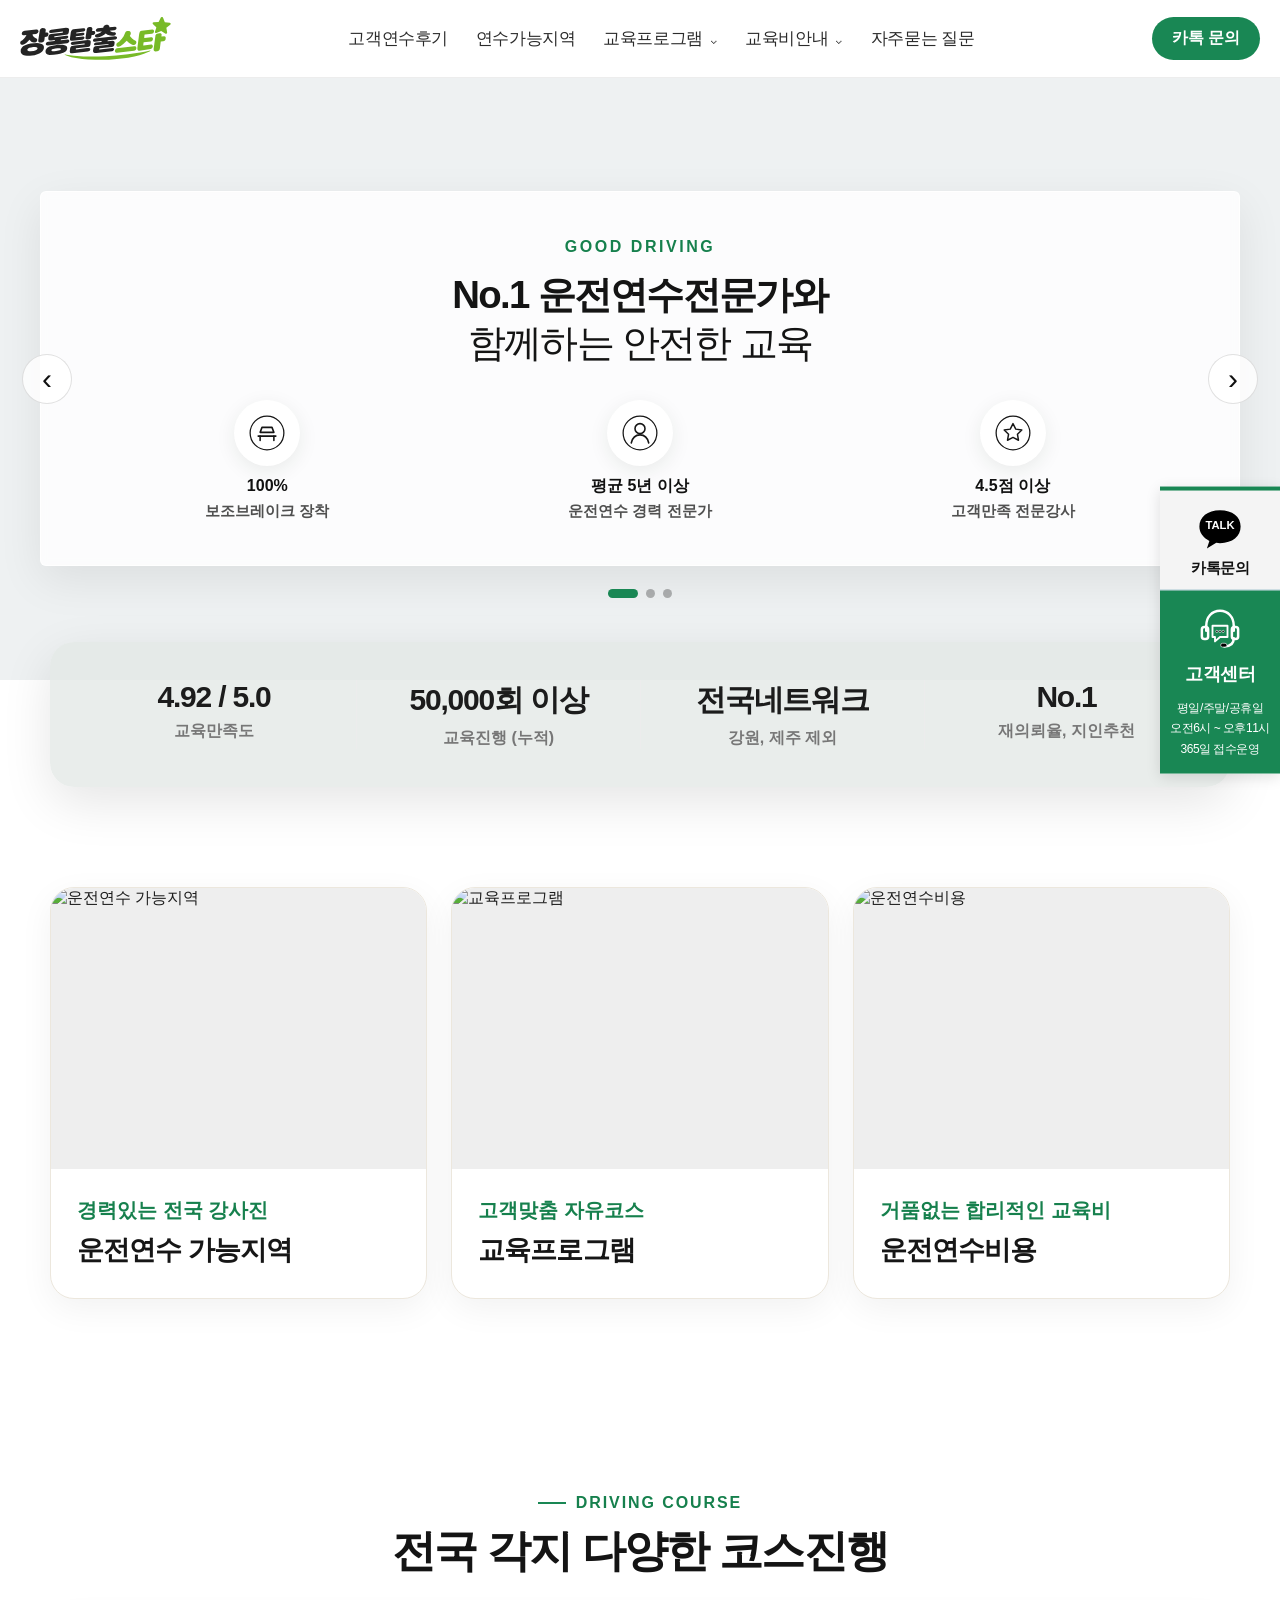
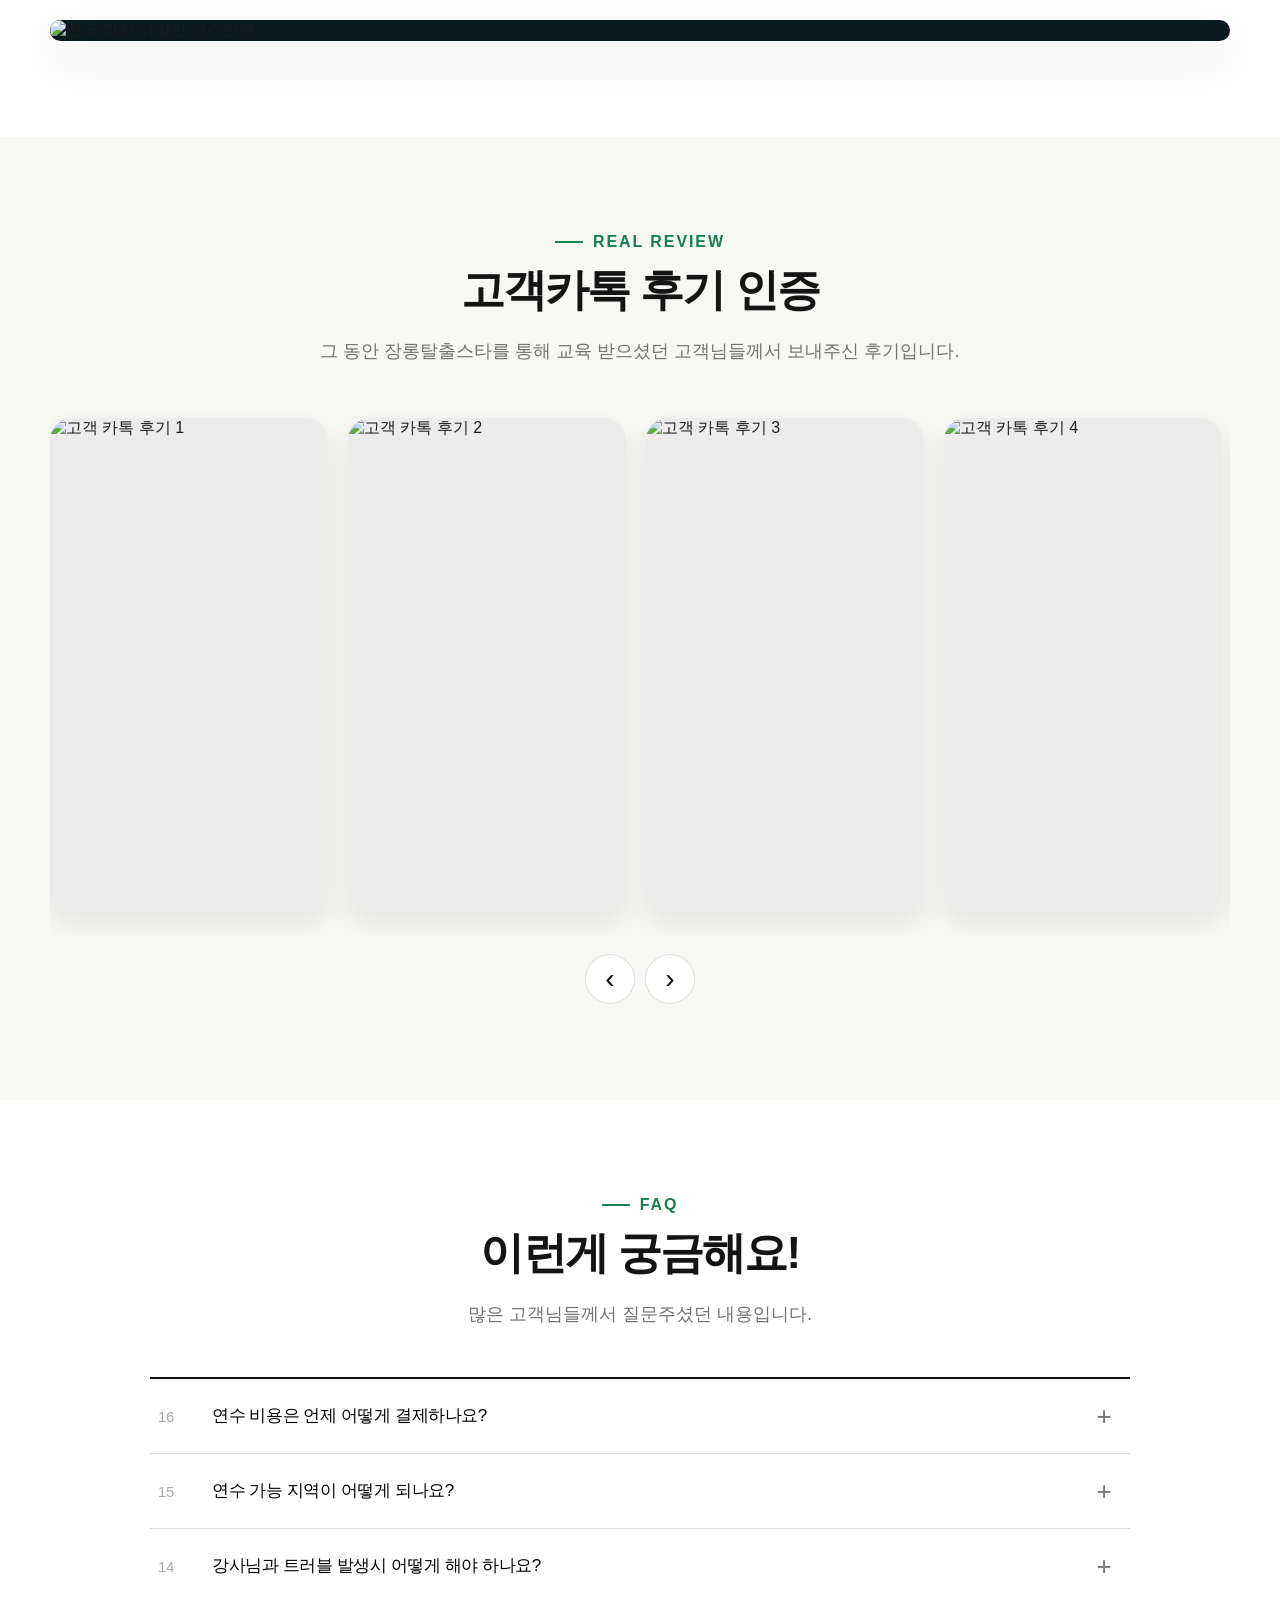
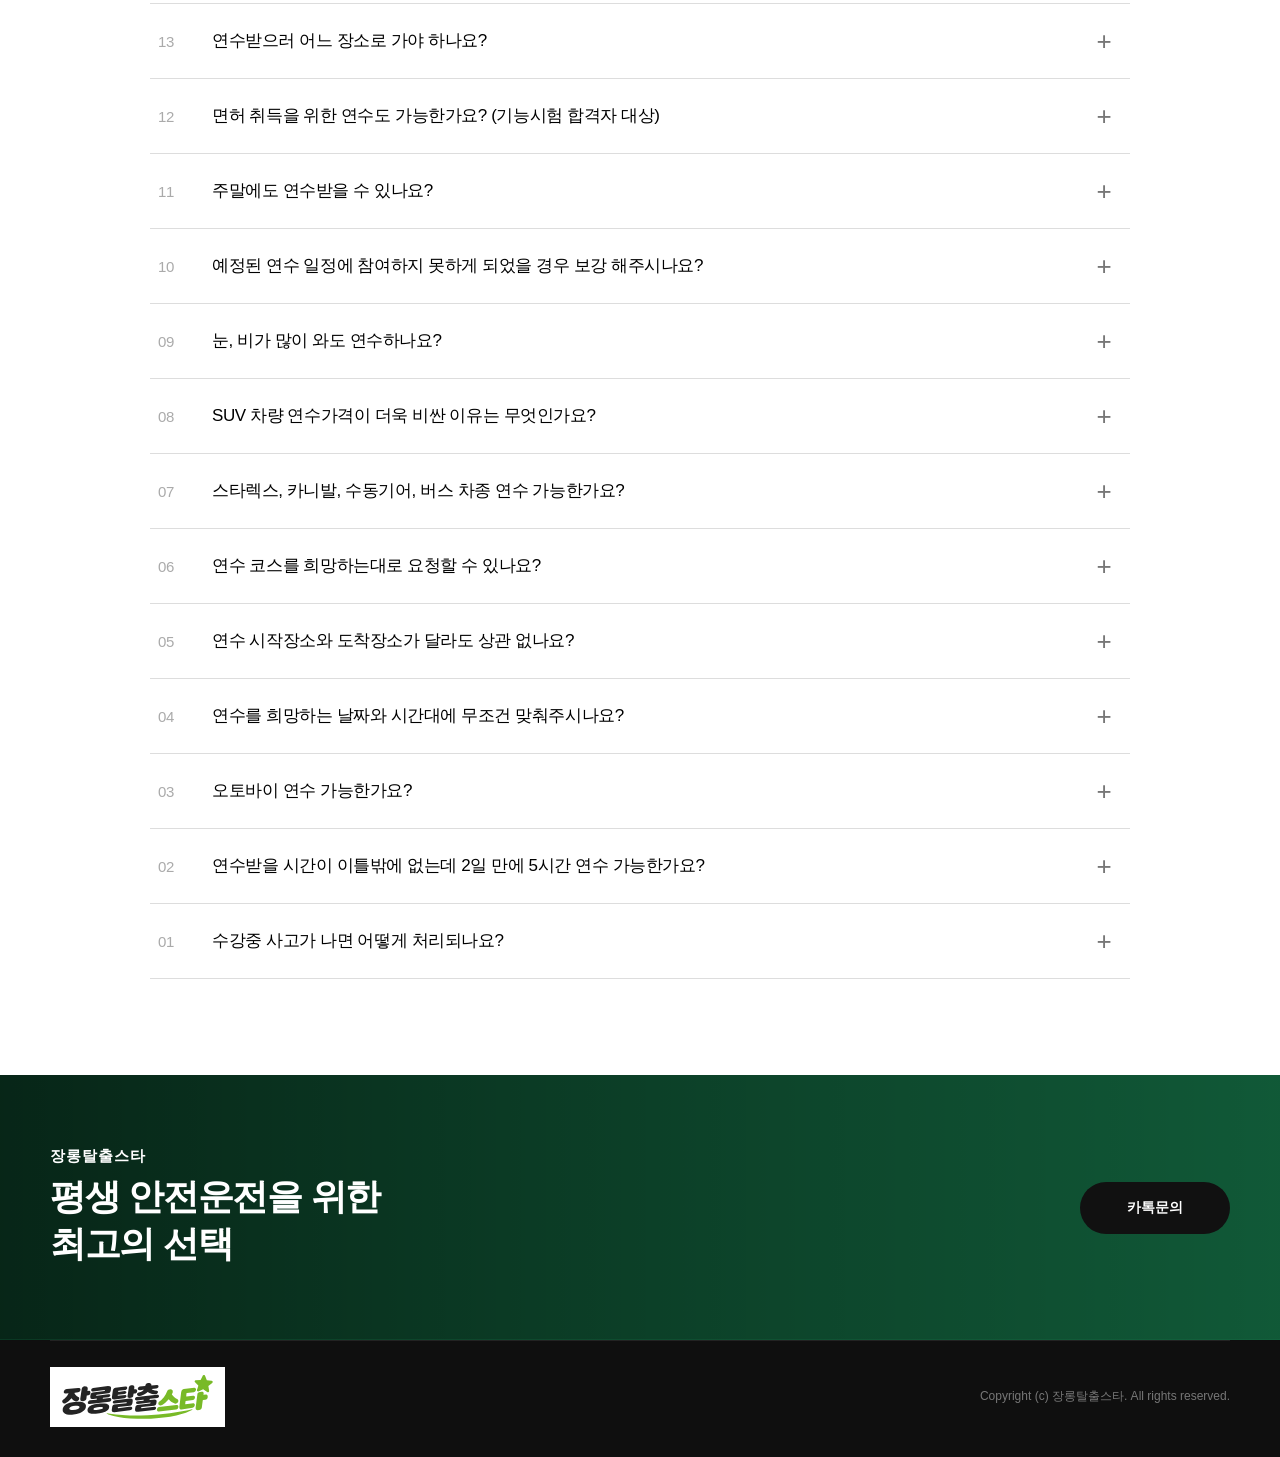
==== index.html @ 0c66c5bb "Force refreshed consistent logo and contact styles" ====
<!DOCTYPE html>
<html lang="ko"><head><meta charset="utf-8"><meta name="viewport" content="width=device-width,initial-scale=1.0"><meta name="description" content="방문운전연수, 도로주행, 운전연수, 초보운전, 도로운전"><title>장롱탈출스타 운전연수 도로주행연수</title><link rel="canonical" href="https://modoomade.github.io/star/index.html"><link href="style.css?v=20261110c" rel="stylesheet"></head><body><header id="gd-header"><div class="gd-header-inner"><a class="gd-logo" href="index.html"><img alt="장롱탈출스타" class="gd-logo-img" src="images/logo-star.svg"/></a><nav class="gd-nav"><div class="gd-nav-item"><a class="gd-nav-link" href="reviews.html">고객연수후기</a></div><div class="gd-nav-item"><a class="gd-nav-link" href="areas.html">연수가능지역</a></div><div class="gd-nav-item"><a class="gd-nav-link" href="program.html">교육프로그램 <span>⌄</span></a><div class="gd-dropdown"><a href="program-3day.html">3일반</a><a href="program-4day.html">4일반</a><a href="program-weekend.html">주말반</a><a href="program-supplement.html">보완반</a></div></div><div class="gd-nav-item"><a class="gd-nav-link" href="price.html">교육비안내 <span>⌄</span></a><div class="gd-dropdown"><a href="price-own.html">자차</a><a href="price-school.html">학원차</a><a href="price-mix.html">자차 + 학원차</a></div></div><div class="gd-nav-item"><a class="gd-nav-link" href="faq.html">자주묻는 질문</a></div></nav><a class="gd-header-cta" href="https://open.kakao.com/o/sKCo1fQi" rel="noopener noreferrer" target="_blank">카톡 문의</a><button class="gd-mobile-btn" type="button"><span></span><span></span><span></span></button></div></header><div class="gd-mobile-panel"><a href="reviews.html">고객연수후기</a><a href="areas.html">연수가능지역</a><div class="gd-mobile-label">교육프로그램</div><div class="gd-mobile-sub"><a href="program.html">전체보기</a><a href="program-3day.html">3일반</a><a href="program-4day.html">4일반</a><a href="program-weekend.html">주말반</a><a href="program-supplement.html">보완반</a></div><div class="gd-mobile-label">교육비안내</div><div class="gd-mobile-sub"><a href="price.html">전체보기</a><a href="price-own.html">자차</a><a href="price-school.html">학원차</a><a href="price-mix.html">자차 + 학원차</a></div><a href="faq.html">자주묻는 질문</a></div><main>
<section id="gd-home-hero">
  <div class="gd-home-slide gd-home-slide-01 active">
    <div class="gd-home-slide-bg"></div>
    <div class="gd-home-slide-inner">
      <div class="gd-home-slide-panel">
        <p class="gd-home-slide-kicker">GOOD DRIVING</p>
        <h1><strong>No.1 운전연수전문가와</strong><br>함께하는 안전한 교육</h1>
        <div class="gd-home-slide-benefits gd-home-slide-benefits-3">
          <div class="gd-home-slide-benefit">
            <div class="gd-home-slide-icon">
              <svg viewBox="0 0 64 64" aria-hidden="true"><circle cx="32" cy="32" r="27" fill="none" stroke="currentColor" stroke-width="2"/><path d="M17 37h30M21 31h22l-3-8H24z" fill="none" stroke="currentColor" stroke-width="2.5" stroke-linejoin="round"/><path d="M21 37v7M43 37v7" fill="none" stroke="currentColor" stroke-width="2.5" stroke-linecap="round"/></svg>
            </div>
            <strong>100%</strong><span>보조브레이크 장착</span>
          </div>
          <div class="gd-home-slide-benefit">
            <div class="gd-home-slide-icon">
              <svg viewBox="0 0 64 64" aria-hidden="true"><circle cx="32" cy="32" r="27" fill="none" stroke="currentColor" stroke-width="2"/><circle cx="32" cy="25" r="8" fill="none" stroke="currentColor" stroke-width="2.5"/><path d="M18 48c2-9 7-13 14-13s12 4 14 13" fill="none" stroke="currentColor" stroke-width="2.5" stroke-linecap="round"/></svg>
            </div>
            <strong>평균 5년 이상</strong><span>운전연수 경력 전문가</span>
          </div>
          <div class="gd-home-slide-benefit">
            <div class="gd-home-slide-icon">
              <svg viewBox="0 0 64 64" aria-hidden="true"><circle cx="32" cy="32" r="27" fill="none" stroke="currentColor" stroke-width="2"/><path d="M32 17l4.4 8.8 9.7 1.4-7 6.8 1.7 9.6-8.8-4.6-8.8 4.6 1.7-9.6-7-6.8 9.7-1.4z" fill="none" stroke="currentColor" stroke-width="2.3" stroke-linejoin="round"/></svg>
            </div>
            <strong>4.5점 이상</strong><span>고객만족 전문강사</span>
          </div>
        </div>
      </div>
    </div>
  </div>

  <div class="gd-home-slide gd-home-slide-02">
    <div class="gd-home-slide-bg"></div>
    <div class="gd-home-slide-inner">
      <div class="gd-home-slide-panel gd-home-slide-panel-life">
        <p class="gd-home-slide-life-top">운전을 배우면 삶의 질이 향상됩니다.</p>
        <h1 class="gd-home-slide-life-title">Upgrade Your Life!</h1>
        <p class="gd-home-slide-brand">장롱탈출스타</p>
        <div class="gd-home-slide-line"></div>
        <p class="gd-home-slide-desc">장롱면허부터 초보운전까지<br>고객님의 현재 실력과 실제 운전 동선에 맞춰<br>친절하고 안전하게 교육합니다.</p>
        <a class="gd-home-slide-button" href="program.html">교육프로그램 보기</a>
      </div>
    </div>
  </div>

  <div class="gd-home-slide gd-home-slide-03">
    <div class="gd-home-slide-bg"></div>
    <div class="gd-home-slide-inner">
      <div class="gd-home-slide-panel">
        <p class="gd-home-slide-kicker">GOOD DRIVING NETWORK</p>
        <h1><span>5만여 명 고객이 선택한</span><br><strong>운전교육 장롱탈출스타</strong></h1>
        <div class="gd-home-slide-benefits gd-home-slide-benefits-4">
          <div class="gd-home-slide-benefit">
            <div class="gd-home-slide-icon"><svg viewBox="0 0 64 64" aria-hidden="true"><circle cx="32" cy="32" r="27" fill="none" stroke="currentColor" stroke-width="2"/><path d="M32 17l13 5v10c0 9-5 15-13 19-8-4-13-10-13-19V22z" fill="none" stroke="currentColor" stroke-width="2.5"/><path d="M25 32l5 5 10-11" fill="none" stroke="currentColor" stroke-width="2.5" stroke-linecap="round" stroke-linejoin="round"/></svg></div>
            <span>전차량 보험가입</span>
          </div>
          <div class="gd-home-slide-benefit">
            <div class="gd-home-slide-icon"><svg viewBox="0 0 64 64" aria-hidden="true"><circle cx="32" cy="32" r="27" fill="none" stroke="currentColor" stroke-width="2"/><path d="M18 39h28l-4-12H22z" fill="none" stroke="currentColor" stroke-width="2.5" stroke-linejoin="round"/><circle cx="24" cy="42" r="3"/><circle cx="40" cy="42" r="3"/></svg></div>
            <span>보조브레이크 설치</span>
          </div>
          <div class="gd-home-slide-benefit">
            <div class="gd-home-slide-icon"><svg viewBox="0 0 64 64" aria-hidden="true"><circle cx="32" cy="32" r="27" fill="none" stroke="currentColor" stroke-width="2"/><circle cx="32" cy="24" r="8" fill="none" stroke="currentColor" stroke-width="2.5"/><path d="M19 47c2-8 7-12 13-12s11 4 13 12" fill="none" stroke="currentColor" stroke-width="2.5" stroke-linecap="round"/></svg></div>
            <span>여강사 선택가능</span>
          </div>
          <div class="gd-home-slide-benefit">
            <div class="gd-home-slide-icon"><svg viewBox="0 0 64 64" aria-hidden="true"><circle cx="32" cy="32" r="27" fill="none" stroke="currentColor" stroke-width="2"/><circle cx="22" cy="22" r="4" fill="none" stroke="currentColor" stroke-width="2.3"/><circle cx="43" cy="43" r="4" fill="none" stroke="currentColor" stroke-width="2.3"/><path d="M24 25c14 1 4 14 17 15" fill="none" stroke="currentColor" stroke-width="2.5" stroke-linecap="round"/></svg></div>
            <span>고객맞춤 자유코스</span>
          </div>
        </div>
      </div>
    </div>
  </div>

  <button class="gd-hero-arrow gd-hero-prev" type="button" aria-label="이전 슬라이드">‹</button>
  <button class="gd-hero-arrow gd-hero-next" type="button" aria-label="다음 슬라이드">›</button>
  <div class="gd-hero-dots">
    <button class="gd-hero-dot active" type="button" aria-label="1번 슬라이드"></button>
    <button class="gd-hero-dot" type="button" aria-label="2번 슬라이드"></button>
    <button class="gd-hero-dot" type="button" aria-label="3번 슬라이드"></button>
  </div>
</section>
<section class="gd-home-stats"><div class="gd-inner"><div class="gd-stats-box"><div class="gd-stat"><strong>4.92 / 5.0</strong><span>교육만족도</span></div><div class="gd-stat"><strong>50,000회 이상</strong><span>교육진행 (누적)</span></div><div class="gd-stat"><strong>전국네트워크</strong><span>강원, 제주 제외</span></div><div class="gd-stat"><strong>No.1</strong><span>재의뢰율, 지인추천</span></div></div></div></section>
<section class="gd-main-services gd-section"><div class="gd-inner"><div class="gd-main-service-grid"><a class="gd-main-service-card" href="areas.html"><div class="gd-main-service-image"><img src="images/area-network.jpg" alt="운전연수 가능지역"></div><div class="gd-main-service-copy"><p>경력있는 전국 강사진</p><h2>운전연수 가능지역</h2></div></a><a class="gd-main-service-card" href="program.html"><div class="gd-main-service-image"><img src="images/education-program.jpg" alt="교육프로그램"></div><div class="gd-main-service-copy"><p>고객맞춤 자유코스</p><h2>교육프로그램</h2></div></a><a class="gd-main-service-card" href="price.html"><div class="gd-main-service-image"><img src="images/driving-price.jpg" alt="운전연수비용"></div><div class="gd-main-service-copy"><p>거품없는 합리적인 교육비</p><h2>운전연수비용</h2></div></a></div></div></section>
<section class="gd-main-course gd-section"><div class="gd-inner"><div class="gd-center"><div class="gd-kicker">DRIVING COURSE</div><h2 class="gd-title">전국 각지 다양한 코스진행</h2></div><div class="gd-main-course-image"><img src="images/course-network.png" alt="전국 각지 다양한 코스진행"></div></div></section>
<section class="gd-main-reviews gd-section gd-soft"><div class="gd-inner"><div class="gd-center"><div class="gd-kicker">REAL REVIEW</div><h2 class="gd-title">고객카톡 후기 인증</h2><p class="gd-desc">그 동안 장롱탈출스타를 통해 교육 받으셨던 고객님들께서 보내주신 후기입니다.</p></div><div class="gd-review-media-wrap"><div class="gd-review-media-track" id="gdMainReviewTrack"><div class="gd-review-media-card"><img src="images/kakao-review-01.jpg" alt="고객 카톡 후기 1"></div><div class="gd-review-media-card"><img src="images/kakao-review-02.jpg" alt="고객 카톡 후기 2"></div><div class="gd-review-media-card"><img src="images/kakao-review-03.jpg" alt="고객 카톡 후기 3"></div><div class="gd-review-media-card"><img src="images/kakao-review-04.jpg" alt="고객 카톡 후기 4"></div><div class="gd-review-media-card"><img src="images/kakao-review-05.jpg" alt="고객 카톡 후기 5"></div><div class="gd-review-media-card"><img src="images/kakao-review-06.jpg" alt="고객 카톡 후기 6"></div></div><div class="gd-review-media-controls"><button id="gdMainReviewPrev" type="button">‹</button><button id="gdMainReviewNext" type="button">›</button></div></div></div></section>
<section class="gd-main-faq gd-section"><div class="gd-inner"><div class="gd-center"><div class="gd-kicker">FAQ</div><h2 class="gd-title">이런게 궁금해요!</h2><p class="gd-desc">많은 고객님들께서 질문주셨던 내용입니다.</p></div><div class="gd-main-faq-list gd-faq"><div class="gd-faq-item"><button class="gd-faq-q" type="button"><span class="gd-faq-num">16</span><span class="gd-faq-title">연수 비용은 언제 어떻게 결제하나요?</span><span class="gd-faq-plus">+</span></button><div class="gd-faq-a"><p>연수 일정과 강사 배정이 확정된 뒤 안내에 따라 결제합니다. 일반적으로 연수 첫날 안내된 방식으로 입금하며, 정확한 결제 방법은 상담 시 확인해 주세요.</p></div></div><div class="gd-faq-item"><button class="gd-faq-q" type="button"><span class="gd-faq-num">15</span><span class="gd-faq-title">연수 가능 지역이 어떻게 되나요?</span><span class="gd-faq-plus">+</span></button><div class="gd-faq-a"><p>서울, 경기, 인천, 대전, 전주, 광주, 충남, 충북, 대구, 부산, 세종, 전북 군산 등 주요 지역에서 연수를 진행합니다.</p></div></div><div class="gd-faq-item"><button class="gd-faq-q" type="button"><span class="gd-faq-num">14</span><span class="gd-faq-title">강사님과 트러블 발생시 어떻게 해야 하나요?</span><span class="gd-faq-plus">+</span></button><div class="gd-faq-a"><p>교육 중 불편사항이나 강사와의 문제가 발생하면 고객센터로 바로 연락해 주세요. 상황을 확인한 뒤 가능한 범위에서 강사 변경이나 일정 조정을 도와드립니다.</p></div></div><div class="gd-faq-item"><button class="gd-faq-q" type="button"><span class="gd-faq-num">13</span><span class="gd-faq-title">연수받으러 어느 장소로 가야 하나요?</span><span class="gd-faq-plus">+</span></button><div class="gd-faq-a"><p>방문 운전연수 방식으로 진행되므로 고객님과 협의한 장소에서 교육을 시작합니다. 집, 직장 등 실제 운전 동선과 가까운 곳으로 조율할 수 있습니다.</p></div></div><div class="gd-faq-item"><button class="gd-faq-q" type="button"><span class="gd-faq-num">12</span><span class="gd-faq-title">면허 취득을 위한 연수도 가능한가요? (기능시험 합격자 대상)</span><span class="gd-faq-plus">+</span></button><div class="gd-faq-a"><p>면허 취득 단계의 교육은 지역과 강사 배정 상황에 따라 가능 여부가 달라질 수 있습니다. 기능시험 합격 여부와 필요한 교육 내용을 상담 시 알려주세요.</p></div></div><div class="gd-faq-item"><button class="gd-faq-q" type="button"><span class="gd-faq-num">11</span><span class="gd-faq-title">주말에도 연수받을 수 있나요?</span><span class="gd-faq-plus">+</span></button><div class="gd-faq-a"><p>가능합니다. 평일뿐 아니라 주말에도 일정 조율이 가능하며, 주말반은 토요일 2회·일요일 2회 기준의 2주 완성 과정으로도 진행할 수 있습니다.</p></div></div><div class="gd-faq-item"><button class="gd-faq-q" type="button"><span class="gd-faq-num">10</span><span class="gd-faq-title">예정된 연수 일정에 참여하지 못하게 되었을 경우 보강 해주시나요?</span><span class="gd-faq-plus">+</span></button><div class="gd-faq-a"><p>불가피하게 일정 변경이 필요한 경우 담당 강사 및 고객센터와 협의해 보강 또는 일정 변경을 진행합니다. 변경 가능 여부는 강사 일정에 따라 달라질 수 있습니다.</p></div></div><div class="gd-faq-item"><button class="gd-faq-q" type="button"><span class="gd-faq-num">09</span><span class="gd-faq-title">눈, 비가 많이 와도 연수하나요?</span><span class="gd-faq-plus">+</span></button><div class="gd-faq-a"><p>가벼운 비 등은 실제 도로 상황 교육에 도움이 될 수 있지만 폭우, 폭설 등 안전에 영향을 줄 정도의 기상 상황에서는 일정이 변경될 수 있습니다.</p></div></div><div class="gd-faq-item"><button class="gd-faq-q" type="button"><span class="gd-faq-num">08</span><span class="gd-faq-title">SUV 차량 연수가격이 더욱 비싼 이유는 무엇인가요?</span><span class="gd-faq-plus">+</span></button><div class="gd-faq-a"><p>교육 차량의 차종과 운영비, 보험 조건 등이 달라질 수 있어 학원차 SUV/RV는 승용차와 교육비 차이가 있습니다.</p></div></div><div class="gd-faq-item"><button class="gd-faq-q" type="button"><span class="gd-faq-num">07</span><span class="gd-faq-title">스타렉스, 카니발, 수동기어, 버스 차종 연수 가능한가요?</span><span class="gd-faq-plus">+</span></button><div class="gd-faq-a"><p>특수 차종이나 수동 차량은 지역별 강사와 차량 여건에 따라 가능 여부가 달라집니다. 원하는 차종을 상담 시 먼저 알려주세요.</p></div></div><div class="gd-faq-item"><button class="gd-faq-q" type="button"><span class="gd-faq-num">06</span><span class="gd-faq-title">연수 코스를 희망하는대로 요청할 수 있나요?</span><span class="gd-faq-plus">+</span></button><div class="gd-faq-a"><p>가능합니다. 출퇴근길, 학교, 마트, 시내도로, 주차장, 간선도로 등 실제 운전하게 될 코스를 중심으로 요청할 수 있습니다.</p></div></div><div class="gd-faq-item"><button class="gd-faq-q" type="button"><span class="gd-faq-num">05</span><span class="gd-faq-title">연수 시작장소와 도착장소가 달라도 상관 없나요?</span><span class="gd-faq-plus">+</span></button><div class="gd-faq-a"><p>교육 시간과 이동 동선에 문제가 없다면 시작 장소와 종료 장소를 다르게 협의할 수 있습니다.</p></div></div><div class="gd-faq-item"><button class="gd-faq-q" type="button"><span class="gd-faq-num">04</span><span class="gd-faq-title">연수를 희망하는 날짜와 시간대에 무조건 맞춰주시나요?</span><span class="gd-faq-plus">+</span></button><div class="gd-faq-a"><p>희망 일정에 최대한 맞춰드리지만 지역별 강사 배정과 기존 예약에 따라 일정 조정이 필요할 수 있습니다.</p></div></div><div class="gd-faq-item"><button class="gd-faq-q" type="button"><span class="gd-faq-num">03</span><span class="gd-faq-title">오토바이 연수 가능한가요?</span><span class="gd-faq-plus">+</span></button><div class="gd-faq-a"><p>장롱탈출스타는 자동차 운전연수를 중심으로 운영합니다. 오토바이 연수는 별도 상담을 통해 가능 여부를 확인해 주세요.</p></div></div><div class="gd-faq-item"><button class="gd-faq-q" type="button"><span class="gd-faq-num">02</span><span class="gd-faq-title">연수받을 시간이 이틀밖에 없는데 2일 만에 5시간 연수 가능한가요?</span><span class="gd-faq-plus">+</span></button><div class="gd-faq-a"><p>강사 일정이 가능한 경우 단기간 집중 교육도 상담할 수 있습니다. 가능한 시간대와 지역을 알려주시면 일정 확인 후 안내드립니다.</p></div></div><div class="gd-faq-item"><button class="gd-faq-q" type="button"><span class="gd-faq-num">01</span><span class="gd-faq-title">수강중 사고가 나면 어떻게 처리되나요?</span><span class="gd-faq-plus">+</span></button><div class="gd-faq-a"><p>교육 차량 및 보험 가입 조건에 따라 처리하며, 사고 발생 시 즉시 안전을 확보한 뒤 강사와 고객센터 안내에 따라 보험 처리 절차를 진행합니다.</p></div></div></div></div></section>
</main><section id="gd-cta"><div class="gd-inner gd-cta-layout"><div><div class="gd-cta-brand">장롱탈출스타</div><h2>평생 안전운전을 위한<br>최고의 선택</h2></div><div class="gd-cta-buttons"><a class="gd-btn gd-btn-dark" href="https://open.kakao.com/o/sKCo1fQi" rel="noopener noreferrer" target="_blank">카톡문의</a></div></div></section><footer id="gd-footer"><div class="gd-inner"><div class="gd-footer-bottom"><div class="gd-footer-brand"><img alt="장롱탈출스타" class="gd-footer-logo-img" src="images/logo-star.svg"/></div><div class="gd-footer-copy">Copyright (c) 장롱탈출스타. All rights reserved.</div></div></div></footer><div id="muv-side-floating"><a class="muv-side-item muv-side-kakao" href="https://open.kakao.com/o/sKCo1fQi" rel="noopener noreferrer" target="_blank"><div class="muv-side-icon"><svg aria-hidden="true" viewBox="0 0 80 65"><path d="M40 5C20 5 7 16 7 31c0 10 6 18 16 23l-4 12 15-9c2 .3 4 .5 6 .5 20 0 33-11 33-26.5S60 5 40 5z" fill="#000"></path><text fill="#fff" font-size="18" font-weight="800" text-anchor="middle" x="40" y="35">TALK</text></svg></div><div class="muv-side-title">카톡문의</div></a><div class="muv-side-item muv-side-cs"><div class="muv-side-icon"><svg aria-hidden="true" viewBox="0 0 80 80"><path d="M18 42V34c0-14 9-24 22-24s22 10 22 24v8" fill="none" stroke="#000" stroke-linecap="round" stroke-width="4"></path><rect fill="none" height="19" rx="4" stroke="#000" stroke-width="4" width="10" x="11" y="36"></rect><rect fill="none" height="19" rx="4" stroke="#000" stroke-width="4" width="10" x="59" y="36"></rect><path d="M62 54c0 9-6 13-15 13" fill="none" stroke="#000" stroke-linecap="round" stroke-width="4"></path><rect fill="#000" height="6" rx="3" width="10" x="41" y="62"></rect><path d="M28 34h24v18H40l-8 7v-7h-4z" fill="none" stroke="#000" stroke-linejoin="round" stroke-width="3"></path><circle cx="35" cy="43" r="1.8"></circle><circle cx="40" cy="43" r="1.8"></circle><circle cx="45" cy="43" r="1.8"></circle></svg></div><div class="muv-side-title muv-side-cs-title">고객센터</div><div class="muv-side-hours">평일/주말/공휴일<br>오전6시 ~ 오후11시<br>365일 접수운영</div></div></div><script src="script.js"></script></body></html>
---- style.css ----
*{box-sizing:border-box!important}html{scroll-behavior:smooth!important}body{margin:0!important;color:#1c1c1c!important;background:#fff!important;font-family:"Pretendard","Noto Sans KR",Arial,sans-serif!important;font-weight:400!important;word-break:keep-all!important}body.menu-open{overflow:hidden!important}a{color:inherit!important;text-decoration:none!important;font-family:inherit!important;font-weight:inherit!important}button{font-family:inherit!important;font-weight:inherit!important}img{display:block!important;max-width:100%!important}.gd-inner{width:min(1180px,calc(100% - 40px))!important;margin:0 auto!important}.gd-section{padding:96px 0!important}.gd-soft{background:#f7f7f4!important}.gd-kicker{display:flex!important;align-items:center!important;gap:10px!important;color:#16804d!important;font-size:13px!important;letter-spacing:.12em!important;font-weight:900!important}.gd-kicker:before{content:""!important;width:28px!important;height:2px!important;background:#198754!important}.gd-title{margin:13px 0 0!important;color:#141414!important;font-size:44px!important;line-height:1.2!important;letter-spacing:-.04em!important;font-weight:900!important}.gd-desc{max-width:760px!important;margin:18px 0 0!important;color:#727272!important;font-size:16px!important;line-height:1.85!important;font-weight:400!important}.gd-center{text-align:center!important}.gd-center .gd-kicker{justify-content:center!important}.gd-center .gd-desc{margin-left:auto!important;margin-right:auto!important}.gd-btn{display:inline-flex!important;align-items:center!important;justify-content:center!important;min-width:150px!important;height:52px!important;padding:0 24px!important;border-radius:999px!important;font-size:14px!important;font-weight:900!important}.gd-btn-yellow{background:#198754!important;color:#111!important}.gd-btn-dark{background:#111!important;color:#fff!important}.gd-btn-outline{border:1px solid #dedede!important;background:#fff!important;color:#222!important}
#gd-header{position:sticky!important;top:0!important;z-index:1000!important;height:78px!important;background:rgba(255,255,255,.96)!important;border-bottom:1px solid #ededed!important;backdrop-filter:blur(12px)!important}.gd-header-inner{display:flex!important;align-items:center!important;justify-content:space-between!important;width:min(1320px,calc(100% - 40px))!important;height:100%!important;margin:0 auto!important}.gd-logo{display:flex!important;align-items:center!important;gap:10px!important;flex:0 0 auto!important}.gd-logo-mark{display:flex!important;align-items:center!important;justify-content:center!important;width:42px!important;height:42px!important;border-radius:14px!important;background:#198754!important;color:#111!important;font-size:19px!important;font-weight:900!important}.gd-logo-text{font-size:23px!important;letter-spacing:-.04em!important;font-weight:900!important}.gd-nav{display:flex!important;align-items:center!important;gap:28px!important;height:100%!important}.gd-nav-item{position:relative!important;display:flex!important;align-items:center!important;height:100%!important}.gd-nav-link{display:flex!important;align-items:center!important;gap:6px!important;height:100%!important;color:#2b2b2b!important;font-size:15px!important;font-weight:800!important;white-space:nowrap!important}.gd-nav-link:hover,.gd-nav-link.active{color:#16804d!important}.gd-nav-link.active:after{content:""!important;position:absolute!important;left:0!important;right:0!important;bottom:0!important;height:3px!important;background:#198754!important}.gd-dropdown{position:absolute!important;top:65px!important;left:50%!important;min-width:190px!important;padding:10px!important;background:#fff!important;border:1px solid #ececec!important;border-radius:16px!important;box-shadow:0 18px 45px rgba(0,0,0,.12)!important;opacity:0!important;visibility:hidden!important;transform:translate(-50%,10px)!important;transition:.2s ease!important}.gd-nav-item:hover .gd-dropdown{opacity:1!important;visibility:visible!important;transform:translate(-50%,0)!important}.gd-dropdown a{display:block!important;padding:12px 14px!important;border-radius:10px!important;color:#3a3a3a!important;font-size:14px!important;font-weight:800!important}.gd-dropdown a:hover{background:#e8f5ee!important;color:#16804d!important}.gd-header-cta{display:inline-flex!important;align-items:center!important;justify-content:center!important;height:43px!important;padding:0 20px!important;border-radius:999px!important;background:#198754!important;color:#111!important;font-size:14px!important;font-weight:900!important}.gd-mobile-btn{display:none!important;width:42px!important;height:42px!important;border:0!important;border-radius:12px!important;background:#f4f4f4!important;align-items:center!important;justify-content:center!important;flex-direction:column!important;gap:5px!important}.gd-mobile-btn span{width:20px!important;height:2px!important;background:#111!important}.gd-mobile-panel{display:none!important;position:fixed!important;top:66px!important;left:0!important;right:0!important;z-index:999!important;max-height:calc(100vh - 66px)!important;overflow:auto!important;padding:14px 18px 24px!important;background:#fff!important;border-top:1px solid #eee!important;box-shadow:0 18px 40px rgba(0,0,0,.12)!important}.gd-mobile-panel.open{display:block!important}.gd-mobile-panel>a{display:block!important;padding:14px 10px!important;border-bottom:1px solid #eee!important;font-size:16px!important;font-weight:900!important}.gd-mobile-label{padding:16px 10px 6px!important;color:#16804d!important;font-size:12px!important;letter-spacing:.08em!important;font-weight:900!important}.gd-mobile-sub a{display:block!important;padding:11px 22px!important;color:#666!important;font-size:14px!important;font-weight:700!important}
#gd-home-hero{position:relative!important;overflow:hidden!important;width:100%!important;aspect-ratio:16/9!important;background:#111!important}.gd-home-slide{position:absolute!important;inset:0!important;opacity:0!important;visibility:hidden!important;transition:opacity .7s ease!important}.gd-home-slide.active{opacity:1!important;visibility:visible!important}.gd-home-slide img{width:100%!important;height:100%!important;object-fit:cover!important}.gd-hero-arrow{position:absolute!important;top:50%!important;z-index:20!important;width:54px!important;height:54px!important;border:1px solid rgba(255,255,255,.4)!important;border-radius:50%!important;background:rgba(0,0,0,.22)!important;color:#fff!important;font-size:32px!important;font-weight:300!important;transform:translateY(-50%)!important}.gd-hero-prev{left:24px!important}.gd-hero-next{right:24px!important}.gd-hero-dots{position:absolute!important;left:50%!important;bottom:24px!important;z-index:20!important;display:flex!important;gap:8px!important;transform:translateX(-50%)!important}.gd-hero-dot{width:9px!important;height:9px!important;padding:0!important;border:0!important;border-radius:50%!important;background:rgba(255,255,255,.55)!important}.gd-hero-dot.active{width:30px!important;border-radius:20px!important;background:#fff!important}.gd-home-stats{position:relative!important;z-index:10!important;margin-top:-38px!important}.gd-stats-box{display:grid!important;grid-template-columns:repeat(4,1fr)!important;padding:38px 22px!important;border-radius:24px!important;background:#fff!important;box-shadow:0 16px 50px rgba(0,0,0,.1)!important}.gd-stat{text-align:center!important}.gd-stat+.gd-stat{border-left:1px solid #ececec!important}.gd-stat strong{display:block!important;font-size:30px!important;letter-spacing:-.04em!important;font-weight:900!important}.gd-stat span{display:block!important;margin-top:7px!important;color:#777!important;font-size:14px!important;font-weight:700!important}.gd-link-grid{display:grid!important;grid-template-columns:repeat(3,1fr)!important;gap:22px!important}.gd-link-card{position:relative!important;overflow:hidden!important;min-height:300px!important;padding:32px!important;border-radius:26px!important;background:#f3f3ef!important;transition:.25s ease!important}.gd-link-card:nth-child(2){background:#171717!important;color:#fff!important}.gd-link-card:nth-child(3){background:#198754!important}.gd-link-card:hover{transform:translateY(-6px)!important;box-shadow:0 18px 44px rgba(0,0,0,.09)!important}.gd-link-card .num{color:#b1b1b1!important;font-size:12px!important;font-weight:900!important}.gd-link-card h3{margin:48px 0 10px!important;font-size:29px!important;line-height:1.25!important;font-weight:900!important}.gd-link-card p{margin:0!important;color:#777!important;font-size:14px!important;line-height:1.75!important;font-weight:500!important}.gd-link-card:nth-child(2) p{color:#bfbfbf!important}.gd-link-card:nth-child(3) p{color:#286c4a!important}.gd-link-card .arr{position:absolute!important;right:28px!important;bottom:26px!important;font-size:26px!important;font-weight:900!important}
.gd-page-hero{padding:82px 0 70px!important;background:linear-gradient(135deg,#eef8f1,#f5f5ef)!important;border-bottom:1px solid #ececec!important}.gd-breadcrumb{margin-bottom:22px!important;color:#969696!important;font-size:13px!important;font-weight:700!important}.gd-page-hero h1{margin:0!important;font-size:52px!important;line-height:1.15!important;letter-spacing:-.045em!important;font-weight:900!important}.gd-page-hero p{max-width:760px!important;margin:18px 0 0!important;color:#666!important;font-size:17px!important;line-height:1.8!important;font-weight:400!important}.gd-subnav{display:flex!important;flex-wrap:wrap!important;gap:10px!important;margin-top:28px!important}.gd-subnav a{display:inline-flex!important;align-items:center!important;justify-content:center!important;height:42px!important;padding:0 18px!important;border:1px solid #dedede!important;border-radius:999px!important;background:#fff!important;color:#444!important;font-size:14px!important;font-weight:800!important}.gd-subnav a.active{border-color:#198754!important;background:#198754!important;color:#111!important}
.gd-review-grid{display:grid!important;grid-template-columns:repeat(3,1fr)!important;gap:20px!important}.gd-review-card{padding:28px!important;border:1px solid #e8e8e8!important;border-radius:22px!important;background:#fff!important}.gd-review-top{display:flex!important;align-items:center!important;justify-content:space-between!important;gap:12px!important}.gd-review-name{font-size:17px!important;font-weight:900!important}.gd-review-area{padding:6px 10px!important;border-radius:999px!important;background:#e8f5ee!important;color:#16804d!important;font-size:11px!important;font-weight:900!important}.gd-stars{margin-top:18px!important;color:#198754!important;letter-spacing:.08em!important;font-size:17px!important;font-weight:900!important}.gd-review-card h3{margin:16px 0 10px!important;font-size:20px!important;line-height:1.4!important;font-weight:900!important}.gd-review-card p{margin:0!important;color:#666!important;font-size:14px!important;line-height:1.85!important;font-weight:400!important}.gd-sample-note{margin-top:22px!important;padding:18px 20px!important;border-radius:14px!important;background:#eef8f1!important;color:#286c4a!important;font-size:13px!important;line-height:1.7!important;font-weight:700!important}
.gd-area-layout{display:grid!important;grid-template-columns:1.05fr .95fr!important;gap:42px!important;align-items:start!important}.gd-map-card{padding:26px!important;border:1px solid #e7e7e7!important;border-radius:26px!important;background:#f8f8f5!important}.gd-map-title{display:flex!important;align-items:center!important;justify-content:space-between!important;margin-bottom:18px!important}.gd-map-title strong{font-size:20px!important;font-weight:900!important}.gd-map-title span{color:#888!important;font-size:12px!important;font-weight:700!important}.gd-korea-map{display:block!important;width:100%!important;height:auto!important}.gd-area-list{display:grid!important;grid-template-columns:repeat(2,1fr)!important;gap:12px!important}.gd-area-item{display:flex!important;align-items:center!important;gap:12px!important;min-height:64px!important;padding:14px 16px!important;border:1px solid #e8e8e8!important;border-radius:16px!important;background:#fff!important}.gd-area-num{display:flex!important;align-items:center!important;justify-content:center!important;width:32px!important;height:32px!important;border-radius:50%!important;background:#198754!important;color:#111!important;font-size:12px!important;font-weight:900!important}.gd-area-item strong{font-size:15px!important;font-weight:900!important}
.gd-program-intro{display:grid!important;grid-template-columns:.85fr 1.15fr!important;gap:38px!important;align-items:start!important}.gd-program-badge{padding:30px!important;border-radius:26px!important;background:#161616!important;color:#fff!important}.gd-program-badge .label{color:#50b987!important;font-size:12px!important;letter-spacing:.12em!important;font-weight:900!important}.gd-program-badge h2{margin:12px 0 8px!important;font-size:46px!important;line-height:1.15!important;font-weight:900!important}.gd-program-badge p{margin:0!important;color:#bbb!important;font-size:15px!important;line-height:1.8!important;font-weight:500!important}.gd-program-copy h3{margin:0 0 10px!important;font-size:28px!important;line-height:1.35!important;font-weight:900!important}.gd-program-copy .upgrade{margin:12px 0 22px!important;color:#16804d!important;font-family:Georgia,serif!important;font-size:24px!important;font-style:italic!important;font-weight:700!important}.gd-program-copy p{margin:0 0 12px!important;color:#666!important;font-size:15px!important;line-height:1.9!important;font-weight:400!important}.gd-days{display:grid!important;grid-template-columns:repeat(2,1fr)!important;gap:18px!important}.gd-day-card{padding:26px!important;border:1px solid #e7e7e7!important;border-radius:22px!important;background:#fff!important}.gd-day-card .day{color:#16804d!important;font-size:12px!important;letter-spacing:.08em!important;font-weight:900!important}.gd-day-card h3{margin:8px 0 12px!important;font-size:22px!important;font-weight:900!important}.gd-day-card p{margin:0!important;color:#666!important;font-size:14px!important;line-height:1.85!important;font-weight:400!important}.gd-program-cards{display:grid!important;grid-template-columns:repeat(4,1fr)!important;gap:16px!important}.gd-program-link{padding:26px!important;border:1px solid #e7e7e7!important;border-radius:20px!important;background:#fff!important;transition:.2s ease!important}.gd-program-link:hover{border-color:#198754!important;transform:translateY(-4px)!important}.gd-program-link span{color:#16804d!important;font-size:12px!important;font-weight:900!important}.gd-program-link h3{margin:12px 0 8px!important;font-size:23px!important;font-weight:900!important}.gd-program-link p{margin:0!important;color:#777!important;font-size:13px!important;line-height:1.7!important;font-weight:400!important}
.gd-price-overview{display:grid!important;grid-template-columns:repeat(3,1fr)!important;gap:18px!important}.gd-price-card{padding:30px!important;border-radius:24px!important;background:#171717!important;color:#fff!important}.gd-price-card:nth-child(2){background:#2a2a2a!important}.gd-price-card:nth-child(3){background:#198754!important;color:#111!important}.gd-price-card .tag{font-size:12px!important;letter-spacing:.08em!important;font-weight:900!important}.gd-price-card h2{margin:11px 0 5px!important;font-size:32px!important;font-weight:900!important}.gd-price-card p{margin:0 0 22px!important;color:#aaa!important;font-size:13px!important;line-height:1.7!important;font-weight:500!important}.gd-price-card:nth-child(3) p{color:#286c4a!important}.gd-price-row{display:flex!important;align-items:center!important;justify-content:space-between!important;gap:20px!important;padding:15px 0!important;border-top:1px solid rgba(255,255,255,.16)!important}.gd-price-card:nth-child(3) .gd-price-row{border-color:rgba(0,0,0,.15)!important}.gd-price-row span{font-size:14px!important;font-weight:700!important}.gd-price-row strong{font-size:24px!important;font-weight:900!important}.gd-info-grid{display:grid!important;grid-template-columns:repeat(3,1fr)!important;gap:16px!important}.gd-info-card{padding:24px!important;border:1px solid #e8e8e8!important;border-radius:20px!important;background:#fff!important}.gd-info-card h3{margin:0 0 10px!important;font-size:19px!important;font-weight:900!important}.gd-info-card p{margin:0!important;color:#666!important;font-size:14px!important;line-height:1.8!important;font-weight:400!important}.gd-checks{display:grid!important;grid-template-columns:1fr 1fr!important;gap:12px 24px!important}.gd-check{position:relative!important;padding-left:24px!important;color:#555!important;font-size:14px!important;line-height:1.75!important;font-weight:500!important}.gd-check:before{content:"✓"!important;position:absolute!important;left:0!important;color:#16804d!important;font-weight:900!important}.gd-steps{display:grid!important;grid-template-columns:repeat(3,1fr)!important;gap:14px!important}.gd-step{padding:24px!important;border-radius:18px!important;background:#161616!important;color:#fff!important}.gd-step span{color:#50b987!important;font-size:12px!important;letter-spacing:.08em!important;font-weight:900!important}.gd-step strong{display:block!important;margin-top:8px!important;font-size:19px!important;font-weight:900!important}.gd-benefits{display:grid!important;grid-template-columns:repeat(2,1fr)!important;gap:12px 24px!important}.gd-benefit{position:relative!important;padding:17px 18px 17px 42px!important;border:1px solid #e8e8e8!important;border-radius:16px!important;color:#555!important;font-size:14px!important;line-height:1.7!important;font-weight:500!important}.gd-benefit:before{content:"•"!important;position:absolute!important;left:20px!important;top:14px!important;color:#198754!important;font-size:24px!important;font-weight:900!important}
.gd-faq{max-width:980px!important;margin:0 auto!important;border-top:2px solid #111!important}.gd-faq-item{border-bottom:1px solid #ddd!important}.gd-faq-q{display:grid!important;grid-template-columns:54px minmax(0,1fr) 36px!important;align-items:center!important;width:100%!important;min-height:74px!important;padding:17px 8px!important;border:0!important;background:transparent!important;text-align:left!important}.gd-faq-num{color:#aaa!important;font-size:13px!important;font-weight:800!important}.gd-faq-title{font-size:16px!important;line-height:1.55!important;font-weight:800!important}.gd-faq-plus{display:flex!important;align-items:center!important;justify-content:center!important;color:#777!important;font-size:26px!important;font-weight:300!important;transition:.25s ease!important}.gd-faq-a{display:none!important;padding:0 44px 24px 62px!important}.gd-faq-a p{margin:0!important;padding:22px!important;border-radius:14px!important;background:#f7f7f4!important;color:#666!important;font-size:14px!important;line-height:1.8!important;font-weight:400!important}.gd-faq-item.active .gd-faq-a{display:block!important}.gd-faq-item.active .gd-faq-plus{transform:rotate(45deg)!important}
#gd-cta{padding:72px 0!important;background:#198754!important}.gd-cta-layout{display:flex!important;align-items:center!important;justify-content:space-between!important;gap:40px!important}.gd-cta-layout h2{margin:0!important;font-size:36px!important;line-height:1.3!important;letter-spacing:-.035em!important;font-weight:900!important}.gd-cta-layout p{margin:8px 0 0!important;color:#286c4a!important;font-size:14px!important;font-weight:700!important}.gd-cta-buttons{display:flex!important;gap:10px!important}#gd-footer{padding:32px 0!important;background:#0f0f0f!important}.gd-footer-layout{display:flex!important;align-items:center!important;justify-content:space-between!important;gap:20px!important}.gd-footer-brand{color:#fff!important;font-size:20px!important;font-weight:900!important}.gd-footer-copy{color:#777!important;font-size:12px!important;font-weight:500!important}
@media(max-width:1080px){.gd-nav{gap:16px!important}.gd-nav-link{font-size:13px!important}.gd-program-cards{grid-template-columns:repeat(2,1fr)!important}.gd-review-grid{grid-template-columns:repeat(2,1fr)!important}.gd-area-layout{grid-template-columns:1fr!important}}
@media(max-width:820px){#gd-header{height:66px!important}.gd-nav,.gd-header-cta{display:none!important}.gd-mobile-btn{display:flex!important}.gd-page-hero{padding:62px 0 54px!important}.gd-page-hero h1{font-size:40px!important}.gd-home-stats{margin-top:16px!important}.gd-stats-box{grid-template-columns:repeat(2,1fr)!important;padding:12px!important}.gd-stat{padding:20px 8px!important}.gd-stat+.gd-stat{border-left:0!important}.gd-stat:nth-child(odd){border-right:1px solid #ececec!important}.gd-stat:nth-child(-n+2){border-bottom:1px solid #ececec!important}.gd-link-grid{grid-template-columns:1fr!important}.gd-link-card{min-height:240px!important}.gd-program-intro{grid-template-columns:1fr!important}.gd-price-overview{grid-template-columns:1fr!important}.gd-info-grid{grid-template-columns:1fr!important}.gd-cta-layout{align-items:flex-start!important;flex-direction:column!important}.gd-footer-layout{align-items:flex-start!important;flex-direction:column!important}}
@media(max-width:600px){.gd-inner{width:calc(100% - 30px)!important}.gd-section{padding:72px 0!important}.gd-title{font-size:34px!important}.gd-page-hero h1{font-size:34px!important}.gd-page-hero p{font-size:15px!important}.gd-home-hero{aspect-ratio:16/9!important}.gd-hero-arrow{width:38px!important;height:38px!important;font-size:23px!important}.gd-hero-prev{left:8px!important}.gd-hero-next{right:8px!important}.gd-hero-dots{bottom:10px!important}.gd-stats-box{border-radius:18px!important}.gd-stat strong{font-size:23px!important}.gd-stat span{font-size:12px!important}.gd-review-grid,.gd-days,.gd-program-cards,.gd-area-list,.gd-checks,.gd-steps,.gd-benefits{grid-template-columns:1fr!important}.gd-program-badge h2{font-size:38px!important}.gd-faq-q{grid-template-columns:38px minmax(0,1fr) 28px!important;padding:16px 0!important}.gd-faq-title{font-size:14px!important}.gd-faq-a{padding:0 0 20px 38px!important}.gd-cta-buttons{width:100%!important}.gd-cta-buttons a{flex:1!important;min-width:0!important}.gd-cta-layout h2{font-size:30px!important}}

/* === 2026-09-14 REVISION: map, program cards, price sections === */

.gd-korea-map-image{
  display:block!important;
  width:100%!important;
  height:auto!important;
  max-height:760px!important;
  object-fit:contain!important;
  margin:0 auto!important;
  border-radius:18px!important;
}

.gd-map-card{
  overflow:hidden!important;
}

.gd-days{
  display:flex!important;
  flex-direction:column!important;
  width:100%!important;
  gap:20px!important;
}

.gd-day-card{
  width:100%!important;
  padding:0!important;
  overflow:hidden!important;
  border:1px solid #e5e1d8!important;
  border-radius:22px!important;
  background:#fff!important;
  box-shadow:0 8px 28px rgba(0,0,0,.035)!important;
}

.gd-day-card .day{
  display:block!important;
  width:100%!important;
  padding:20px 24px!important;
  color:#171717!important;
  background:#fff!important;
  border-bottom:1px solid #ece8df!important;
  font-size:18px!important;
  line-height:1.45!important;
  letter-spacing:-.02em!important;
  font-weight:900!important;
}

.gd-day-card h3{
  display:block!important;
  width:calc(100% - 48px)!important;
  margin:20px 24px 0!important;
  padding:18px 20px!important;
  color:#1c1c1c!important;
  background:#e8f5ee!important;
  border:1px solid #b9dfc9!important;
  border-radius:15px!important;
  font-size:21px!important;
  line-height:1.5!important;
  font-weight:900!important;
}

.gd-day-card p{
  display:block!important;
  width:calc(100% - 48px)!important;
  margin:12px 24px 22px!important;
  padding:18px 20px!important;
  color:#5e5e5e!important;
  background:#fafafa!important;
  border:1px solid #ededed!important;
  border-radius:15px!important;
  font-size:15px!important;
  line-height:1.9!important;
  font-weight:400!important;
}

.gd-price-card,
.gd-price-card:nth-child(2),
.gd-price-card:nth-child(3){
  background:#fff!important;
  color:#171717!important;
  border:1px solid #e5e1d8!important;
  box-shadow:0 10px 30px rgba(0,0,0,.04)!important;
}

.gd-price-card .tag,
.gd-price-card:nth-child(2) .tag,
.gd-price-card:nth-child(3) .tag{
  color:#16804d!important;
}

.gd-price-card p,
.gd-price-card:nth-child(2) p,
.gd-price-card:nth-child(3) p{
  color:#777!important;
}

.gd-price-row,
.gd-price-card:nth-child(2) .gd-price-row,
.gd-price-card:nth-child(3) .gd-price-row{
  border-top:1px solid #ece8df!important;
}

.gd-effect-section{
  background:#f2f9f5!important;
}

.gd-process-section{
  background:#fff!important;
}

.gd-process-section .gd-step{
  background:#fff!important;
  color:#171717!important;
  border:1px solid #e5e1d8!important;
  box-shadow:0 8px 24px rgba(0,0,0,.035)!important;
}

.gd-process-section .gd-step span{
  color:#16804d!important;
}

@media(max-width:600px){
  .gd-day-card .day{
    padding:17px 18px!important;
    font-size:16px!important;
  }
  .gd-day-card h3{
    width:calc(100% - 32px)!important;
    margin:16px 16px 0!important;
    padding:16px!important;
    font-size:18px!important;
  }
  .gd-day-card p{
    width:calc(100% - 32px)!important;
    margin:10px 16px 16px!important;
    padding:16px!important;
    font-size:14px!important;
  }
  .gd-korea-map-image{
    max-height:none!important;
  }
}

/* footer customer center */
#gd-footer{padding:0!important;background:#0f0f0f!important}
.gd-footer-contact{padding:56px 0 46px!important}
.gd-footer-contact-title{margin:0 0 28px!important;color:#fff!important;font-family:"Pretendard","Noto Sans KR",Arial,sans-serif!important;font-size:30px!important;line-height:1.3!important;font-weight:900!important;letter-spacing:-.03em!important}
.gd-footer-contact-grid{display:grid!important;grid-template-columns:repeat(3,minmax(0,1fr))!important;gap:18px!important}
.gd-footer-contact-item{display:flex!important;flex-direction:column!important;gap:7px!important;padding:22px 24px!important;border:1px solid rgba(255,255,255,.09)!important;border-radius:16px!important;background:rgba(255,255,255,.035)!important}
.gd-footer-contact-item strong{color:#198754!important;font-family:"Pretendard","Noto Sans KR",Arial,sans-serif!important;font-size:14px!important;line-height:1.45!important;font-weight:800!important}
.gd-footer-contact-item span{color:#f3f3f3!important;font-family:"Pretendard","Noto Sans KR",Arial,sans-serif!important;font-size:15px!important;line-height:1.65!important;font-weight:500!important}
.gd-footer-contact-area{grid-column:1/-1!important}
.gd-footer-contact-area span{color:#cfcfcf!important;font-size:14px!important;line-height:1.9!important;font-weight:500!important}
.gd-footer-bottom{display:flex!important;align-items:center!important;justify-content:space-between!important;gap:20px!important;padding:26px 0 30px!important;border-top:1px solid rgba(255,255,255,.08)!important}
.gd-footer-brand{color:#fff!important;font-family:"Pretendard","Noto Sans KR",Arial,sans-serif!important;font-size:20px!important;font-weight:900!important}
.gd-footer-copy{color:#777!important;font-family:"Pretendard","Noto Sans KR",Arial,sans-serif!important;font-size:12px!important;font-weight:500!important}
@media(max-width:820px){
  .gd-footer-contact{padding:42px 0 34px!important}
  .gd-footer-contact-title{font-size:26px!important}
  .gd-footer-contact-grid{grid-template-columns:1fr!important;gap:10px!important}
  .gd-footer-contact-area{grid-column:auto!important}
  .gd-footer-contact-item{padding:18px 20px!important}
  .gd-footer-bottom{align-items:flex-start!important;flex-direction:column!important;padding:22px 0 26px!important}
}


#muv-side-floating,
#muv-side-floating * {
  box-sizing: border-box !important;
  font-family: "Pretendard", "Noto Sans KR", Arial, sans-serif !important;
}

#muv-side-floating {
  position: fixed !important;
  right: 0 !important;
  top: 50% !important;
  transform: translateY(-50%) !important;
  width: 120px !important;
  z-index: 99999 !important;
  margin: 0 !important;
  padding: 0 !important;
  box-shadow: 0 3px 14px rgba(0, 0, 0, 0.12) !important;
}

#muv-side-floating .muv-side-item {
  position: relative !important;
  width: 120px !important;
  min-height: 103px !important;
  display: flex !important;
  flex-direction: column !important;
  align-items: center !important;
  justify-content: center !important;
  text-decoration: none !important;
  color: #111 !important;
  padding: 12px 8px !important;
  margin: 0 !important;
}

#muv-side-floating .muv-side-kakao {
  background: #f4f4f4 !important;
  border-top: 4px solid #198754 !important;
  border-bottom: 1px solid #9fc0cc !important;
}

#muv-side-floating .muv-side-cs {
  min-height: 180px !important;
  background: #198754 !important;
  padding-top: 14px !important;
  padding-bottom: 15px !important;
}

#muv-side-floating .muv-side-icon {
  width: 50px !important;
  height: 50px !important;
  display: flex !important;
  align-items: center !important;
  justify-content: center !important;
  margin: 0 auto 5px !important;
}

#muv-side-floating .muv-side-icon svg {
  display: block !important;
  width: 100% !important;
  height: 100% !important;
}

#muv-side-floating .muv-side-title {
  margin: 0 !important;
  padding: 0 !important;
  font-size: 15px !important;
  line-height: 1.35 !important;
  font-weight: 700 !important;
  color: #111 !important;
  text-align: center !important;
  letter-spacing: -0.5px !important;
}

#muv-side-floating .muv-side-cs-title {
  margin-top: 3px !important;
  font-size: 18px !important;
  line-height: 1.25 !important;
  font-weight: 800 !important;
}

#muv-side-floating .muv-side-hours {
  margin-top: 12px !important;
  font-size: 12px !important;
  line-height: 1.7 !important;
  font-weight: 500 !important;
  color: #222 !important;
  text-align: center !important;
  letter-spacing: -0.5px !important;
}

#muv-side-floating a {
  transition: filter 0.2s ease, transform 0.2s ease !important;
}

#muv-side-floating a:hover {
  filter: brightness(0.96) !important;
}

@media (max-width: 767px) {
  #muv-side-floating {
    width: 88px !important;
  }

  #muv-side-floating .muv-side-item {
    width: 88px !important;
    min-height: 85px !important;
    padding: 9px 5px !important;
  }

  #muv-side-floating .muv-side-cs {
    min-height: 145px !important;
  }

  #muv-side-floating .muv-side-icon {
    width: 40px !important;
    height: 40px !important;
    margin-bottom: 4px !important;
  }

  #muv-side-floating .muv-side-title {
    font-size: 13px !important;
    font-weight: 700 !important;
  }

  #muv-side-floating .muv-side-cs-title {
    font-size: 15px !important;
    font-weight: 800 !important;
  }

  #muv-side-floating .muv-side-hours {
    margin-top: 8px !important;
    font-size: 10px !important;
    line-height: 1.55 !important;
    font-weight: 500 !important;
  }
}


/* ===== uploaded brand/image update ===== */
.gd-logo{height:100%!important;display:flex!important;align-items:center!important}
.gd-logo-img{display:block!important;width:auto!important;height:54px!important;max-width:235px!important;object-fit:contain!important}
.gd-footer-brand{display:flex!important;align-items:center!important}
.gd-footer-logo-img{display:block!important;width:auto!important;height:48px!important;max-width:220px!important;object-fit:contain!important}

.gd-page-hero-image{position:relative!important;overflow:hidden!important;background-position:center!important;background-size:cover!important;background-repeat:no-repeat!important}
.gd-page-hero-image:before{content:""!important;position:absolute!important;inset:0!important;background:linear-gradient(90deg,rgba(0,0,0,.72),rgba(0,0,0,.34))!important}
.gd-page-hero-image>.gd-inner{position:relative!important;z-index:2!important}
.gd-page-hero-image .gd-breadcrumb{color:rgba(255,255,255,.7)!important}
.gd-page-hero-image h1{color:#fff!important}
.gd-page-hero-image p{color:rgba(255,255,255,.88)!important}
.gd-page-hero-image .gd-subnav a{border-color:rgba(255,255,255,.38)!important;background:rgba(255,255,255,.9)!important}
.gd-page-hero-image .gd-subnav a.active{border-color:#198754!important;background:#198754!important}
.gd-page-hero-area{background-image:url("images/area-network.jpg")!important;background-position:center 58%!important}
.gd-page-hero-program{background-image:url("images/education-program.jpg")!important;background-position:center 44%!important}
.gd-page-hero-price{background-image:url("images/driving-price.jpg")!important;background-position:center 48%!important}

.gd-link-card{padding:0 0 34px!important;overflow:hidden!important}
.gd-link-card .gd-link-thumb{width:100%!important;aspect-ratio:16/9!important;margin:0 0 28px!important;overflow:hidden!important;background:#eee!important}
.gd-link-card .gd-link-thumb img{display:block!important;width:100%!important;height:100%!important;object-fit:cover!important;transition:transform .45s ease!important}
.gd-link-card:hover .gd-link-thumb img{transform:scale(1.045)!important}
.gd-link-card>.num,.gd-link-card>h3,.gd-link-card>p,.gd-link-card>.arr{margin-left:30px!important;margin-right:30px!important}
.gd-link-card>h3{font-size:28px!important;font-weight:900!important}

.gd-course-showcase{position:relative!important;display:flex!important;align-items:center!important;min-height:650px!important;background-image:url("images/course-network.png")!important;background-position:center!important;background-size:cover!important;background-repeat:no-repeat!important}
.gd-course-overlay{position:absolute!important;inset:0!important;background:linear-gradient(90deg,rgba(0,0,0,.78),rgba(0,0,0,.28))!important}
.gd-course-showcase-inner{position:relative!important;z-index:2!important;color:#fff!important}
.gd-course-showcase .gd-kicker{color:#50b987!important}
.gd-course-showcase h2{max-width:680px!important;margin:8px 0 0!important;color:#fff!important;font-family:"Pretendard","Noto Sans KR",Arial,sans-serif!important;font-size:52px!important;line-height:1.16!important;letter-spacing:-.045em!important;font-weight:900!important}
.gd-course-showcase p{max-width:650px!important;margin:22px 0 28px!important;color:rgba(255,255,255,.88)!important;font-family:"Pretendard","Noto Sans KR",Arial,sans-serif!important;font-size:17px!important;line-height:1.85!important;font-weight:500!important}

#gd-cta{position:relative!important;overflow:hidden!important;background-image:linear-gradient(90deg,rgba(0,0,0,.72),rgba(0,0,0,.34)),url("images/cta-safe-driving.jpg")!important;background-position:center 48%!important;background-size:cover!important;background-repeat:no-repeat!important}
#gd-cta .gd-cta-layout{position:relative!important;z-index:2!important}
#gd-cta .gd-cta-layout h2{color:#fff!important}
#gd-cta .gd-cta-layout p{color:rgba(255,255,255,.82)!important}
#gd-cta .gd-btn-outline{border-color:rgba(255,255,255,.75)!important;color:#fff!important;background:rgba(255,255,255,.08)!important}

.gd-map-visual{position:relative!important;overflow:hidden!important;border-radius:18px!important;background:#03191f!important}
.gd-map-visual .gd-korea-map-image{display:block!important;width:100%!important;height:auto!important}
.gd-map-pin{position:absolute!important;z-index:3!important;display:flex!important;align-items:center!important;justify-content:center!important;width:27px!important;height:27px!important;border:2px solid #fff!important;border-radius:50%!important;background:#198754!important;color:#111!important;font-family:"Pretendard","Noto Sans KR",Arial,sans-serif!important;font-size:11px!important;font-weight:900!important;box-shadow:0 4px 14px rgba(0,0,0,.35)!important;transform:translate(-50%,-50%)!important;cursor:default!important}
.gd-map-pin:after{content:attr(data-label)!important;position:absolute!important;left:50%!important;top:31px!important;display:none!important;padding:5px 8px!important;border-radius:7px!important;background:rgba(0,0,0,.82)!important;color:#fff!important;font-family:"Pretendard","Noto Sans KR",Arial,sans-serif!important;font-size:11px!important;line-height:1!important;font-weight:700!important;white-space:nowrap!important;transform:translateX(-50%)!important}
.gd-map-pin:hover:after{display:block!important}

@media(max-width:820px){
  .gd-logo-img{height:44px!important;max-width:190px!important}
  .gd-footer-logo-img{height:42px!important}
  .gd-course-showcase{min-height:500px!important}
  .gd-course-showcase h2{font-size:40px!important}
}
@media(max-width:600px){
  .gd-logo-img{height:40px!important;max-width:170px!important}
  .gd-link-card>.num,.gd-link-card>h3,.gd-link-card>p,.gd-link-card>.arr{margin-left:22px!important;margin-right:22px!important}
  .gd-link-card>h3{font-size:25px!important}
  .gd-course-showcase{min-height:440px!important;background-position:center!important}
  .gd-course-showcase h2{font-size:34px!important}
  .gd-course-showcase p{font-size:15px!important}
  .gd-map-pin{width:23px!important;height:23px!important;font-size:9px!important}
}


/* ===== MAIN PAGE EXACT COMPOSITION UPDATE ===== */
.gd-main-services{padding-top:100px!important;padding-bottom:100px!important;background:#fff!important}
.gd-main-service-grid{display:grid!important;grid-template-columns:repeat(3,minmax(0,1fr))!important;gap:24px!important}
.gd-main-service-card{overflow:hidden!important;border:1px solid #ece7dd!important;border-radius:24px!important;background:#fff!important;box-shadow:0 10px 34px rgba(0,0,0,.055)!important;transition:transform .25s ease,box-shadow .25s ease!important}
.gd-main-service-card:hover{transform:translateY(-6px)!important;box-shadow:0 18px 44px rgba(0,0,0,.09)!important}
.gd-main-service-image{width:100%!important;aspect-ratio:4/3!important;overflow:hidden!important;background:#eee!important}
.gd-main-service-image img{width:100%!important;height:100%!important;object-fit:cover!important}
.gd-main-service-copy{padding:26px 26px 30px!important}
.gd-main-service-copy p{margin:0 0 8px!important;color:#16804d!important;font-family:"Pretendard","Noto Sans KR",Arial,sans-serif!important;font-size:14px!important;line-height:1.5!important;font-weight:800!important}
.gd-main-service-copy h2{margin:0!important;color:#161616!important;font-family:"Pretendard","Noto Sans KR",Arial,sans-serif!important;font-size:27px!important;line-height:1.3!important;font-weight:900!important;letter-spacing:-.035em!important}
.gd-main-course{background:#fff!important;padding-top:95px!important}
.gd-main-course-image{overflow:hidden!important;width:100%!important;margin-top:42px!important;border-radius:26px!important;background:#091b20!important;box-shadow:0 18px 48px rgba(0,0,0,.1)!important}
.gd-main-course-image img{display:block!important;width:100%!important;height:auto!important;max-height:none!important;object-fit:contain!important}
.gd-main-reviews{overflow:hidden!important}
.gd-review-media-wrap{position:relative!important;margin-top:46px!important}
.gd-review-media-track{display:flex!important;gap:20px!important;overflow-x:auto!important;padding:4px 4px 24px!important;scroll-snap-type:x mandatory!important;scroll-behavior:smooth!important;scrollbar-width:none!important;overscroll-behavior-x:contain!important}
.gd-review-media-track::-webkit-scrollbar{display:none!important}
.gd-review-media-card{flex:0 0 calc((100% - 60px)/4)!important;overflow:hidden!important;aspect-ratio:9/16!important;border-radius:22px!important;background:#ececec!important;box-shadow:0 12px 30px rgba(0,0,0,.08)!important;scroll-snap-align:start!important}
.gd-review-media-card img{width:100%!important;height:100%!important;object-fit:cover!important}
.gd-review-media-controls{display:flex!important;justify-content:center!important;gap:10px!important;margin-top:18px!important}
.gd-review-media-controls button{display:flex!important;align-items:center!important;justify-content:center!important;width:50px!important;height:50px!important;border:1px solid #ddd!important;border-radius:50%!important;background:#fff!important;color:#111!important;font-family:Arial,sans-serif!important;font-size:28px!important;font-weight:400!important;cursor:pointer!important}
.gd-main-faq .gd-main-faq-list{margin-top:46px!important}
#gd-cta .gd-cta-brand{margin-bottom:8px!important;color:#198754!important;font-family:"Pretendard","Noto Sans KR",Arial,sans-serif!important;font-size:15px!important;letter-spacing:.06em!important;font-weight:900!important}
@media(max-width:1024px){
  .gd-main-service-grid{grid-template-columns:repeat(2,minmax(0,1fr))!important}
  .gd-main-service-card:last-child{grid-column:1/-1!important}
  .gd-review-media-card{flex-basis:calc((100% - 40px)/3)!important}
}
@media(max-width:767px){
  .gd-main-services{padding-top:72px!important;padding-bottom:72px!important}
  .gd-main-service-grid{grid-template-columns:1fr!important;gap:16px!important}
  .gd-main-service-card:last-child{grid-column:auto!important}
  .gd-main-service-copy{padding:20px 20px 23px!important}
  .gd-main-service-copy h2{font-size:23px!important}
  .gd-main-course{padding-top:72px!important}
  .gd-main-course-image{margin-top:28px!important;border-radius:18px!important}
  .gd-review-media-card{flex-basis:72%!important}
  .gd-review-media-track{gap:14px!important}
  .gd-main-faq .gd-main-faq-list{margin-top:32px!important}
}

/* === 2026-09-14 MAIN HERO: photo backgrounds + coded text/icons === */
#gd-home-hero{
  position:relative!important;
  overflow:hidden!important;
  width:100%!important;
  height:clamp(600px,47vw,820px)!important;
  aspect-ratio:auto!important;
  background:#eef1f2!important;
}
#gd-home-hero .gd-home-slide{
  position:absolute!important;
  inset:0!important;
  width:100%!important;
  height:100%!important;
  opacity:0!important;
  visibility:hidden!important;
  transition:opacity .72s ease,visibility .72s ease!important;
}
#gd-home-hero .gd-home-slide.active{opacity:1!important;visibility:visible!important;z-index:2!important}
#gd-home-hero .gd-home-slide-bg{
  position:absolute!important;
  inset:0!important;
  width:100%!important;
  height:100%!important;
  background-repeat:no-repeat!important;
  background-size:cover!important;
  background-position:center center!important;
}
#gd-home-hero .gd-home-slide-01 .gd-home-slide-bg{background-image:url("images/main-slide-01.png")!important;background-position:center center!important}
#gd-home-hero .gd-home-slide-02 .gd-home-slide-bg{background-image:url("images/main-slide-02.png")!important;background-position:center center!important}
#gd-home-hero .gd-home-slide-03 .gd-home-slide-bg{background-image:url("images/main-slide-03.png")!important;background-position:center center!important}
#gd-home-hero .gd-home-slide-inner{
  position:relative!important;
  z-index:5!important;
  display:flex!important;
  align-items:center!important;
  width:min(1280px,calc(100% - 80px))!important;
  height:100%!important;
  margin:0 auto!important;
}
#gd-home-hero .gd-home-slide-panel{
  width:min(650px,52vw)!important;
  padding:44px 46px!important;
  background:rgba(255,255,255,.80)!important;
  border:1px solid rgba(255,255,255,.85)!important;
  border-radius:6px!important;
  box-shadow:0 14px 45px rgba(0,0,0,.08)!important;
  backdrop-filter:blur(4px)!important;
}
#gd-home-hero .gd-home-slide-kicker{
  margin:0 0 12px!important;
  color:#16804d!important;
  font-size:13px!important;
  line-height:1.4!important;
  letter-spacing:.16em!important;
  font-weight:900!important;
}
#gd-home-hero .gd-home-slide-panel h1{
  margin:0!important;
  color:#141414!important;
  font-size:clamp(34px,3vw,52px)!important;
  line-height:1.27!important;
  letter-spacing:-.045em!important;
  font-weight:400!important;
}
#gd-home-hero .gd-home-slide-panel h1 strong{font-weight:900!important}
#gd-home-hero .gd-home-slide-panel h1 span{font-weight:500!important}
#gd-home-hero .gd-home-slide-benefits{
  display:grid!important;
  gap:12px!important;
  margin-top:32px!important;
}
#gd-home-hero .gd-home-slide-benefits-3{grid-template-columns:repeat(3,1fr)!important}
#gd-home-hero .gd-home-slide-benefits-4{grid-template-columns:repeat(4,1fr)!important}
#gd-home-hero .gd-home-slide-benefit{
  display:flex!important;
  flex-direction:column!important;
  align-items:center!important;
  min-width:0!important;
  text-align:center!important;
}
#gd-home-hero .gd-home-slide-icon{
  display:flex!important;
  align-items:center!important;
  justify-content:center!important;
  width:66px!important;
  height:66px!important;
  margin:0 auto 9px!important;
  border-radius:50%!important;
  background:#fff!important;
  color:#151515!important;
  box-shadow:0 5px 20px rgba(0,0,0,.08)!important;
}
#gd-home-hero .gd-home-slide-icon svg{width:40px!important;height:40px!important;display:block!important}
#gd-home-hero .gd-home-slide-benefit strong{
  display:block!important;
  margin-bottom:3px!important;
  color:#111!important;
  font-size:13px!important;
  line-height:1.35!important;
  font-weight:900!important;
}
#gd-home-hero .gd-home-slide-benefit span{
  display:block!important;
  color:#505050!important;
  font-size:12px!important;
  line-height:1.45!important;
  font-weight:600!important;
}
#gd-home-hero .gd-home-slide-panel-life{width:min(590px,48vw)!important}
#gd-home-hero .gd-home-slide-life-top{
  margin:0 0 12px!important;
  color:#222!important;
  font-size:19px!important;
  line-height:1.6!important;
  font-weight:700!important;
}
#gd-home-hero .gd-home-slide-life-title{
  font-size:clamp(42px,4vw,66px)!important;
  line-height:1.06!important;
  font-style:italic!important;
  font-weight:900!important;
  letter-spacing:-.055em!important;
}
#gd-home-hero .gd-home-slide-brand{
  margin:14px 0 0!important;
  color:#111!important;
  font-size:24px!important;
  line-height:1.4!important;
  font-weight:900!important;
}
#gd-home-hero .gd-home-slide-line{width:44px!important;height:3px!important;margin:23px 0!important;background:#198754!important}
#gd-home-hero .gd-home-slide-desc{
  margin:0!important;
  color:#555!important;
  font-size:15px!important;
  line-height:1.85!important;
  font-weight:500!important;
}
#gd-home-hero .gd-home-slide-button{
  display:inline-flex!important;
  align-items:center!important;
  justify-content:center!important;
  min-width:168px!important;
  height:50px!important;
  margin-top:25px!important;
  padding:0 24px!important;
  border-radius:999px!important;
  background:#198754!important;
  color:#fff!important;
  font-size:14px!important;
  font-weight:900!important;
}
#gd-home-hero .gd-hero-arrow{
  position:absolute!important;
  top:50%!important;
  z-index:30!important;
  display:flex!important;
  align-items:center!important;
  justify-content:center!important;
  width:50px!important;
  height:50px!important;
  border:1px solid rgba(0,0,0,.12)!important;
  border-radius:50%!important;
  background:rgba(255,255,255,.82)!important;
  color:#111!important;
  font-size:30px!important;
  line-height:1!important;
  font-weight:300!important;
  cursor:pointer!important;
  transform:translateY(-50%)!important;
}
#gd-home-hero .gd-hero-prev{left:22px!important}
#gd-home-hero .gd-hero-next{right:22px!important}
#gd-home-hero .gd-hero-dots{bottom:24px!important}
#gd-home-hero .gd-hero-dot{background:rgba(0,0,0,.28)!important}
#gd-home-hero .gd-hero-dot.active{background:#198754!important}

@media(max-width:1024px){
  #gd-home-hero{height:610px!important}
  #gd-home-hero .gd-home-slide-inner{width:calc(100% - 60px)!important}
  #gd-home-hero .gd-home-slide-panel{width:590px!important;max-width:68%!important;padding:34px!important}
  #gd-home-hero .gd-home-slide-icon{width:56px!important;height:56px!important}
  #gd-home-hero .gd-home-slide-icon svg{width:34px!important;height:34px!important}
}
@media(max-width:600px){
  #gd-home-hero{height:680px!important;aspect-ratio:auto!important}
  #gd-home-hero .gd-home-slide-bg{background-size:auto 100%!important}
  #gd-home-hero .gd-home-slide-01 .gd-home-slide-bg{background-position:68% center!important}
  #gd-home-hero .gd-home-slide-02 .gd-home-slide-bg{background-position:67% center!important}
  #gd-home-hero .gd-home-slide-03 .gd-home-slide-bg{background-position:64% center!important}
  #gd-home-hero .gd-home-slide-inner{align-items:flex-end!important;width:calc(100% - 28px)!important;padding-bottom:66px!important}
  #gd-home-hero .gd-home-slide-panel,#gd-home-hero .gd-home-slide-panel-life{width:100%!important;max-width:100%!important;padding:23px 19px!important;background:rgba(255,255,255,.90)!important}
  #gd-home-hero .gd-home-slide-kicker{margin-bottom:8px!important;font-size:10px!important}
  #gd-home-hero .gd-home-slide-panel h1{font-size:27px!important;line-height:1.27!important}
  #gd-home-hero .gd-home-slide-benefits{gap:8px!important;margin-top:20px!important}
  #gd-home-hero .gd-home-slide-benefits-4{grid-template-columns:repeat(2,1fr)!important}
  #gd-home-hero .gd-home-slide-icon{width:47px!important;height:47px!important;margin-bottom:6px!important}
  #gd-home-hero .gd-home-slide-icon svg{width:28px!important;height:28px!important}
  #gd-home-hero .gd-home-slide-benefit strong{font-size:10px!important}
  #gd-home-hero .gd-home-slide-benefit span{font-size:9.5px!important}
  #gd-home-hero .gd-home-slide-life-top{margin-bottom:7px!important;font-size:14px!important}
  #gd-home-hero .gd-home-slide-life-title{font-size:35px!important}
  #gd-home-hero .gd-home-slide-brand{margin-top:8px!important;font-size:19px!important}
  #gd-home-hero .gd-home-slide-line{margin:16px 0!important}
  #gd-home-hero .gd-home-slide-desc{font-size:12px!important;line-height:1.7!important}
  #gd-home-hero .gd-home-slide-button{height:44px!important;margin-top:16px!important;font-size:12px!important}
  #gd-home-hero .gd-hero-arrow{top:40%!important;width:35px!important;height:35px!important;font-size:22px!important}
  #gd-home-hero .gd-hero-prev{left:7px!important}
  #gd-home-hero .gd-hero-next{right:7px!important}
  #gd-home-hero .gd-hero-dots{bottom:20px!important}
}

/* ===== 2026-09-15 hero alignment / floating position update ===== */
#gd-home-hero .gd-home-slide-inner{
  justify-content:center!important;
}

#gd-home-hero .gd-home-slide-panel,
#gd-home-hero .gd-home-slide-panel-life{
  width:100%!important;
  max-width:100%!important;
  text-align:center!important;
}

#gd-home-hero .gd-home-slide-kicker,
#gd-home-hero .gd-home-slide-panel h1,
#gd-home-hero .gd-home-slide-life-top,
#gd-home-hero .gd-home-slide-life-title,
#gd-home-hero .gd-home-slide-brand,
#gd-home-hero .gd-home-slide-desc{
  text-align:center!important;
}

#gd-home-hero .gd-home-slide-line{
  margin:23px auto!important;
}

#gd-home-hero .gd-home-slide-button{
  margin-left:auto!important;
  margin-right:auto!important;
}

#gd-home-hero .gd-home-slide-benefits{
  width:100%!important;
  margin-left:auto!important;
  margin-right:auto!important;
}

#gd-home-hero .gd-hero-dots{
  bottom:82px!important;
}

#muv-side-floating{
  top:70%!important;
}

@media(max-width:1024px){
  #gd-home-hero .gd-home-slide-panel,
  #gd-home-hero .gd-home-slide-panel-life{
    width:100%!important;
    max-width:100%!important;
  }
}

@media(max-width:767px){
  #muv-side-floating{
    top:72%!important;
  }
}

@media(max-width:600px){
  #gd-home-hero .gd-home-slide-inner{
    justify-content:center!important;
  }

  #gd-home-hero .gd-home-slide-line{
    margin:16px auto!important;
  }

  #gd-home-hero .gd-hero-dots{
    bottom:28px!important;
  }
}

.gd-proof-grid{display:grid!important;grid-template-columns:repeat(3,1fr)!important;gap:20px!important;margin-top:42px!important}.gd-proof-card{overflow:hidden!important;border-radius:22px!important;background:#ececec!important;aspect-ratio:9/16!important;box-shadow:0 12px 30px rgba(0,0,0,.08)!important}.gd-proof-card img{display:block!important;width:100%!important;height:100%!important;object-fit:cover!important}@media(max-width:1080px){.gd-proof-grid{grid-template-columns:repeat(2,1fr)!important}}@media(max-width:600px){.gd-proof-grid{grid-template-columns:1fr!important;gap:14px!important}}

/* 2026-09-15 review infinite carousel final */
#gdMainReviewTrack{
  scroll-snap-type:x mandatory !important;
  scroll-behavior:auto !important;
  overscroll-behavior-x:contain !important;
}
#gdMainReviewTrack .gd-review-media-card{
  scroll-snap-align:start !important;
  scroll-snap-stop:always !important;
}
@media(max-width:767px){
  #gdMainReviewTrack{
    gap:14px !important;
  }
  #gdMainReviewTrack .gd-review-media-card{
    flex:0 0 calc((100% - 14px) / 2) !important;
  }
}

#gd-header .gd-nav-link,
#gd-header .gd-dropdown a,
.gd-mobile-panel > a,
.gd-mobile-panel .gd-mobile-label,
.gd-mobile-panel .gd-mobile-sub a {
  font-family: "Pretendard", "Noto Sans KR", Arial, sans-serif !important;
  font-weight: 500 !important;
  letter-spacing: -0.025em !important;
}

.gd-faq .gd-faq-title,
.gd-faq .gd-faq-q,
.gd-faq .gd-faq-num {
  font-family: "Pretendard", "Noto Sans KR", Arial, sans-serif !important;
  font-weight: 500 !important;
  letter-spacing: -0.025em !important;
}

.gd-faq .gd-faq-a p {
  font-family: "Pretendard", "Noto Sans KR", Arial, sans-serif !important;
  font-weight: 400 !important;
}


#gd-header .gd-nav-link{font-size:17px!important}
#gd-header .gd-dropdown a{font-size:16px!important}
#gd-header .gd-header-cta{font-size:16px!important}
.gd-mobile-panel>a{font-size:18px!important}
.gd-mobile-panel .gd-mobile-label{font-size:15px!important}
.gd-mobile-panel .gd-mobile-sub a{font-size:16px!important}
.gd-page-hero .gd-breadcrumb{font-size:15px!important}
.gd-page-hero p{font-size:19px!important}
.gd-page-hero .gd-subnav a{font-size:16px!important}
.gd-stat span{font-size:16px!important}
#gd-home-hero .gd-home-slide-kicker{font-size:16px!important}
#gd-home-hero .gd-home-slide-benefit strong{font-size:15px!important}
#gd-home-hero .gd-home-slide-benefit span{font-size:14px!important}
#gd-home-hero .gd-home-slide-desc{font-size:17px!important}
#gd-home-hero .gd-home-slide-button{font-size:16px!important}
.gd-main-service-copy p{font-size:17px!important}
.gd-kicker{font-size:15px!important}
.gd-desc{font-size:18px!important}
.gd-program-link span,.gd-program-badge .label,.gd-day-card .day{font-size:16px!important}
.gd-program-link p,.gd-day-card p,.gd-program-copy p{font-size:16px!important}
.gd-info-card p,.gd-review-card p,.gd-price-card p,.gd-check,.gd-benefit{font-size:16px!important}
.gd-faq .gd-faq-title{font-size:17px!important}
.gd-faq .gd-faq-num{font-size:15px!important}
.gd-faq .gd-faq-a p{font-size:16px!important}
@media (min-width:821px) and (max-width:1080px){
  #gd-header .gd-nav-link{font-size:15px!important}
  #gd-header .gd-nav{gap:14px!important}
}
@media(max-width:820px){
  .gd-page-hero .gd-breadcrumb{font-size:14px!important}
  .gd-page-hero p{font-size:17px!important}
  .gd-stat span{font-size:15px!important}
}
@media(max-width:600px){
  #gd-home-hero .gd-home-slide-kicker{font-size:13px!important}
  #gd-home-hero .gd-home-slide-benefit strong{font-size:12px!important}
  #gd-home-hero .gd-home-slide-benefit span{font-size:11.5px!important}
  #gd-home-hero .gd-home-slide-desc{font-size:14px!important}
  #gd-home-hero .gd-home-slide-button{font-size:14px!important}
  .gd-main-service-copy p{font-size:16px!important}
  .gd-stat span{font-size:14px!important}
  .gd-page-hero p{font-size:16px!important}
  .gd-page-hero .gd-subnav a{font-size:15px!important}
  .gd-kicker{font-size:13px!important}
  .gd-desc{font-size:16px!important}
  .gd-faq .gd-faq-title{font-size:16px!important}
  .gd-faq .gd-faq-num{font-size:14px!important}
  .gd-faq .gd-faq-a p{font-size:15px!important}
}

.gd-nav-link,.gd-dropdown a,.gd-mobile-panel>a,.gd-mobile-label,.gd-mobile-sub a{font-family:"Pretendard","Noto Sans KR",Arial,sans-serif!important;font-weight:500!important}
.gd-faq-title,.gd-faq-num{font-family:"Pretendard","Noto Sans KR",Arial,sans-serif!important;font-weight:500!important}
.gd-nav-link{font-size:17px!important}.gd-dropdown a{font-size:16px!important}.gd-breadcrumb,.gd-page-hero .gd-breadcrumb{font-size:15px!important}
.gd-page-hero p,.gd-desc{font-size:18px!important}.gd-stat span{font-size:16px!important}.gd-main-service-copy p{font-size:20px!important;color:#16804d!important}
.gd-kicker,#gd-home-hero .gd-home-slide-kicker{font-size:16px!important}#gd-home-hero .gd-home-slide-benefit strong{font-size:16px!important}#gd-home-hero .gd-home-slide-benefit span{font-size:15px!important}#gd-home-hero .gd-home-slide-desc{font-size:18px!important}
.gd-program-link span,.gd-program-link p,.gd-price-card .tag,.gd-price-card p,.gd-review-card p,.gd-faq-a p{font-size:16px!important}
.gd-stats-box{background:rgba(227,232,230,.78)!important}.gd-review-grid{margin-top:62px!important}
.gd-program-help{margin:30px auto 0!important;text-align:center!important;color:#606a64!important;font-size:17px!important;line-height:1.7!important;font-weight:500!important}
@media(max-width:1080px) and (min-width:821px){.gd-nav-link{font-size:15px!important}}
@media(max-width:820px){.gd-mobile-panel>a{font-size:18px!important}.gd-mobile-label{font-size:15px!important}.gd-mobile-sub a{font-size:16px!important}.gd-stat span{font-size:15px!important}.gd-page-hero p,.gd-desc{font-size:16px!important}.gd-kicker{font-size:15px!important}}
@media(max-width:600px){.gd-breadcrumb,.gd-page-hero .gd-breadcrumb{font-size:14px!important}#gd-home-hero .gd-home-slide-kicker{font-size:13px!important}#gd-home-hero .gd-home-slide-benefit strong{font-size:13px!important}#gd-home-hero .gd-home-slide-benefit span{font-size:12px!important}#gd-home-hero .gd-home-slide-desc{font-size:15px!important}.gd-main-service-copy p{font-size:18px!important}.gd-faq-title{font-size:16px!important}.gd-stats-box .gd-stat span{font-size:14px!important}#gd-home-hero .gd-home-slide-benefits-4{gap:4px 6px!important;max-width:280px!important;justify-content:center!important}#gd-home-hero .gd-home-slide-benefits-4 .gd-home-slide-icon{margin-bottom:3px!important}.gd-review-grid{margin-top:48px!important}.gd-program-help{font-size:15px!important;margin-top:24px!important}}


#gd-header .gd-logo-img{height:54px!important;max-width:270px!important;width:auto!important;object-fit:contain!important}
#gd-footer .gd-footer-logo-img{display:block!important;height:44px!important;max-width:240px!important;width:auto!important;object-fit:contain!important;background:#fff!important;padding:8px 12px!important;border-radius:8px!important;box-sizing:content-box!important}
.gd-header-cta,.gd-btn-yellow,#gd-home-hero .gd-home-slide-button,.gd-subnav a.active,.gd-page-hero-image .gd-subnav a.active,.gd-area-num,.gd-map-pin{color:#fff!important}
.gd-header-cta,.gd-btn-yellow,#gd-home-hero .gd-home-slide-button,.gd-subnav a.active,.gd-page-hero-image .gd-subnav a.active,.gd-area-num,.gd-map-pin{background:#198754!important}
.gd-subnav a.active,.gd-page-hero-image .gd-subnav a.active{border-color:#198754!important}
.gd-link-card:nth-child(3),.gd-link-card:nth-child(3) .num,.gd-link-card:nth-child(3) h3,.gd-link-card:nth-child(3) p,.gd-link-card:nth-child(3) .arr{color:#fff!important}
#muv-side-floating .muv-side-cs,#muv-side-floating .muv-side-cs .muv-side-title,#muv-side-floating .muv-side-cs .muv-side-hours{color:#fff!important}
#muv-side-floating .muv-side-cs svg{filter:invert(1)!important}
.gd-price-card:nth-child(3){color:#171717!important}
.gd-price-card:nth-child(3) h2,.gd-price-card:nth-child(3) .gd-price-row,.gd-price-card:nth-child(3) .gd-price-row strong{color:#171717!important}
@media(max-width:820px){#gd-header .gd-logo-img{height:44px!important;max-width:215px!important}}
@media(max-width:600px){#gd-header .gd-logo-img{height:38px!important;max-width:195px!important}#gd-footer .gd-footer-logo-img{height:38px!important;max-width:210px!important}}


#gd-header a.gd-header-cta,#gd-header a.gd-header-cta:link,#gd-header a.gd-header-cta:visited,#gd-header a.gd-header-cta:hover{background-color:#198754!important;color:#ffffff!important;-webkit-text-fill-color:#ffffff!important;font-weight:800!important}
#muv-side-floating .muv-side-item.muv-side-cs{background:#198754!important;color:#ffffff!important}
#muv-side-floating .muv-side-item.muv-side-cs .muv-side-title,#muv-side-floating .muv-side-item.muv-side-cs .muv-side-cs-title,#muv-side-floating .muv-side-item.muv-side-cs .muv-side-hours,#muv-side-floating .muv-side-item.muv-side-cs span,#muv-side-floating .muv-side-item.muv-side-cs strong,#muv-side-floating .muv-side-item.muv-side-cs p{color:#ffffff!important;-webkit-text-fill-color:#ffffff!important}
#muv-side-floating .muv-side-item.muv-side-cs .muv-side-icon svg path,#muv-side-floating .muv-side-item.muv-side-cs .muv-side-icon svg rect,#muv-side-floating .muv-side-item.muv-side-cs .muv-side-icon svg circle{stroke:#ffffff!important}
#muv-side-floating .muv-side-item.muv-side-cs .muv-side-icon svg{filter:none!important;color:#ffffff!important}
#gd-cta .gd-cta-brand,#gd-cta .gd-cta-layout h2,#gd-cta .gd-cta-layout p{color:#ffffff!important;-webkit-text-fill-color:#ffffff!important}
.gd-btn-yellow,.gd-header-cta,.gd-subnav a.active{color:#ffffff!important;-webkit-text-fill-color:#ffffff!important}


#gd-header .gd-logo,#gd-footer .gd-footer-brand{display:flex!important;align-items:center!important;background:#ffffff!important;border-radius:0!important}
#gd-header .gd-logo-img,#gd-footer .gd-footer-logo-img{display:block!important;width:auto!important;height:44px!important;max-width:245px!important;object-fit:contain!important;object-position:left center!important;background:transparent!important;padding:0!important;border:0!important;border-radius:0!important;box-shadow:none!important;box-sizing:border-box!important;filter:none!important}
#gd-footer .gd-footer-brand{padding:8px 12px!important}
@media(max-width:820px){#gd-header .gd-logo-img,#gd-footer .gd-footer-logo-img{height:38px!important;max-width:210px!important}}
@media(max-width:600px){#gd-header .gd-logo-img,#gd-footer .gd-footer-logo-img{height:34px!important;max-width:190px!important}}
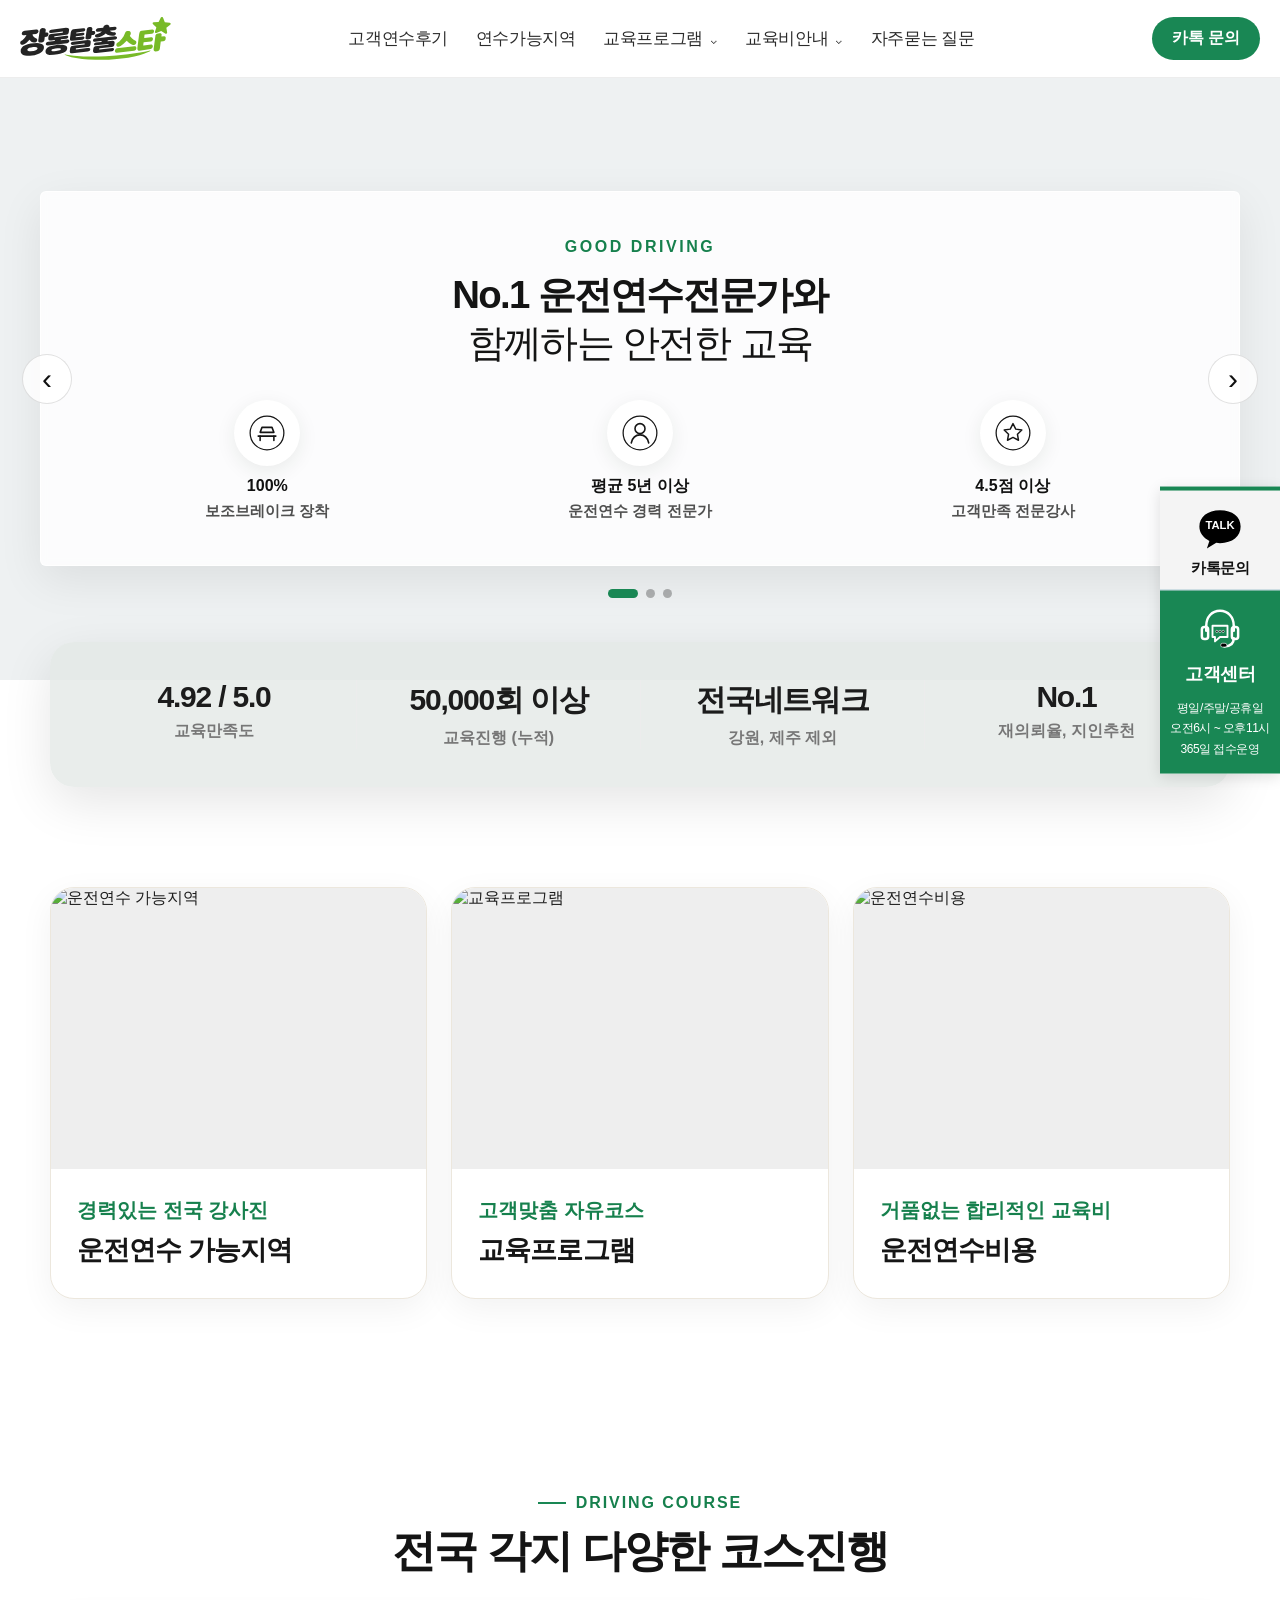
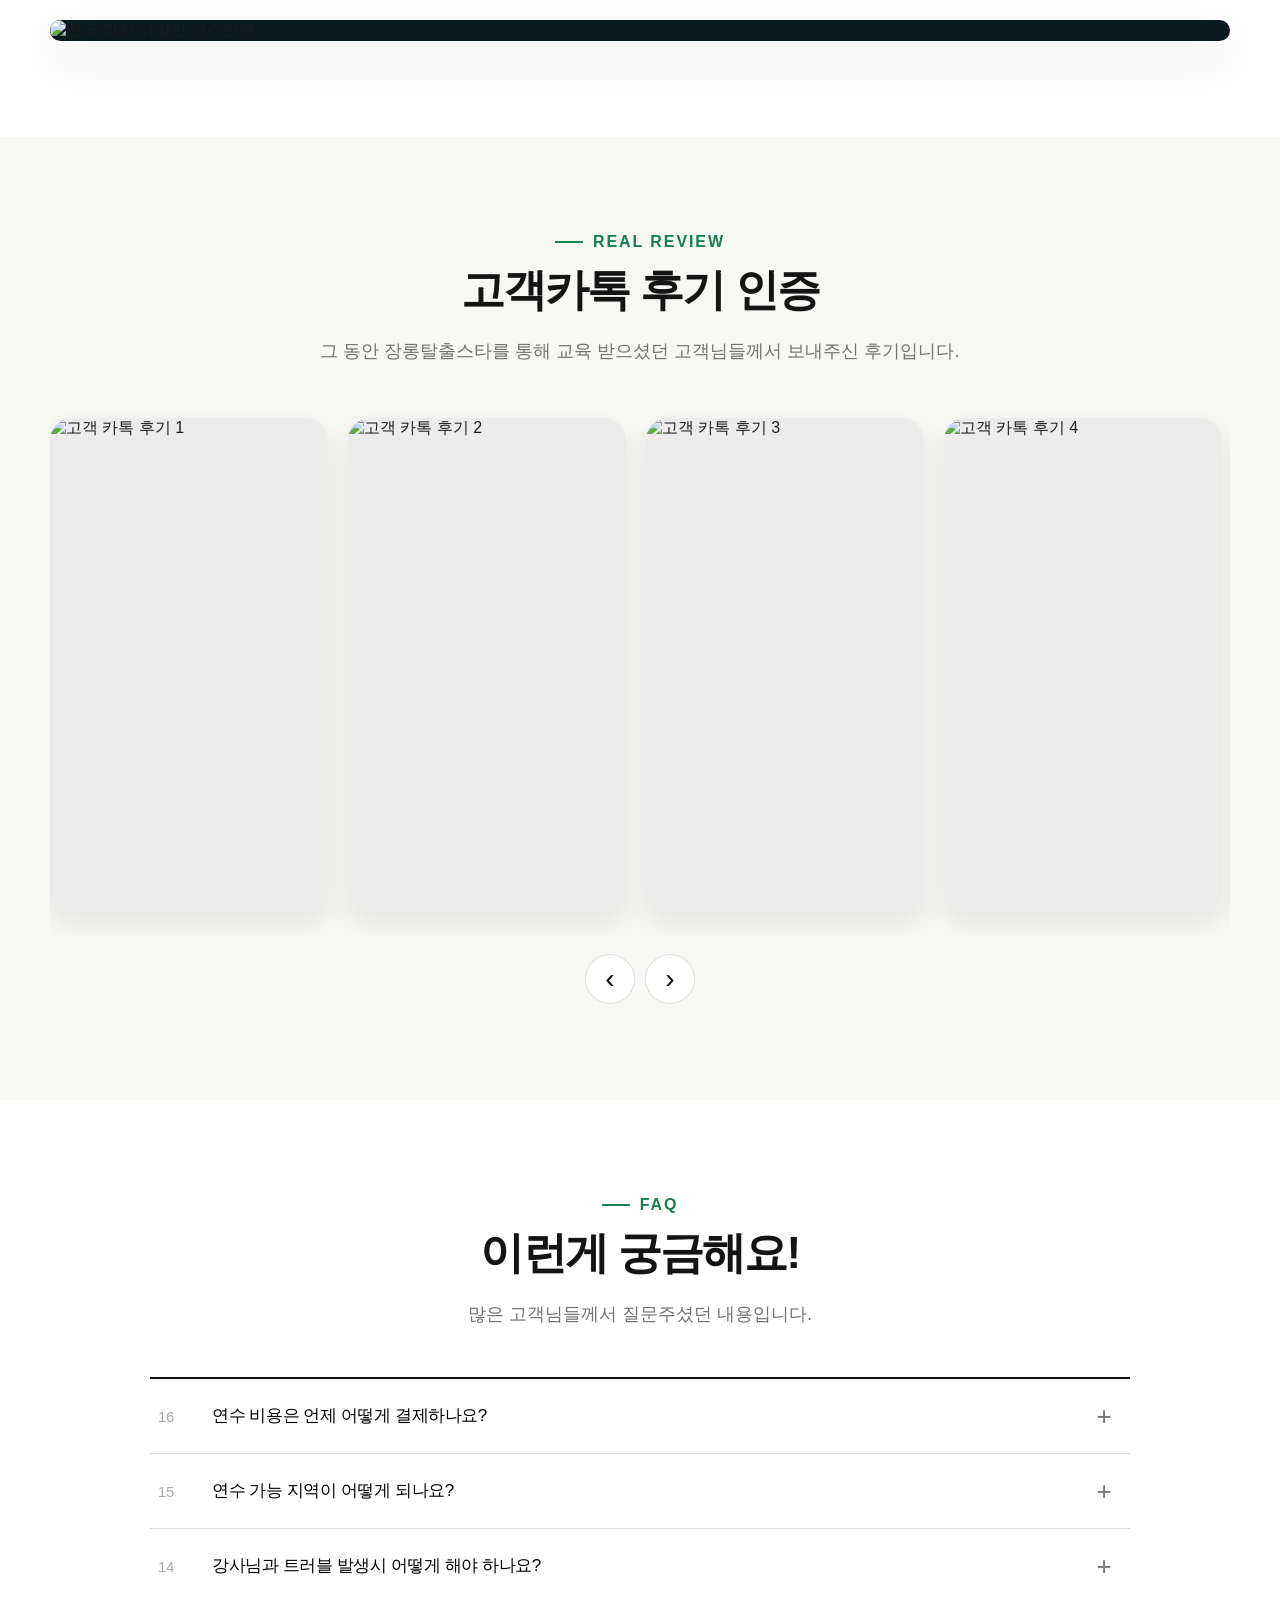
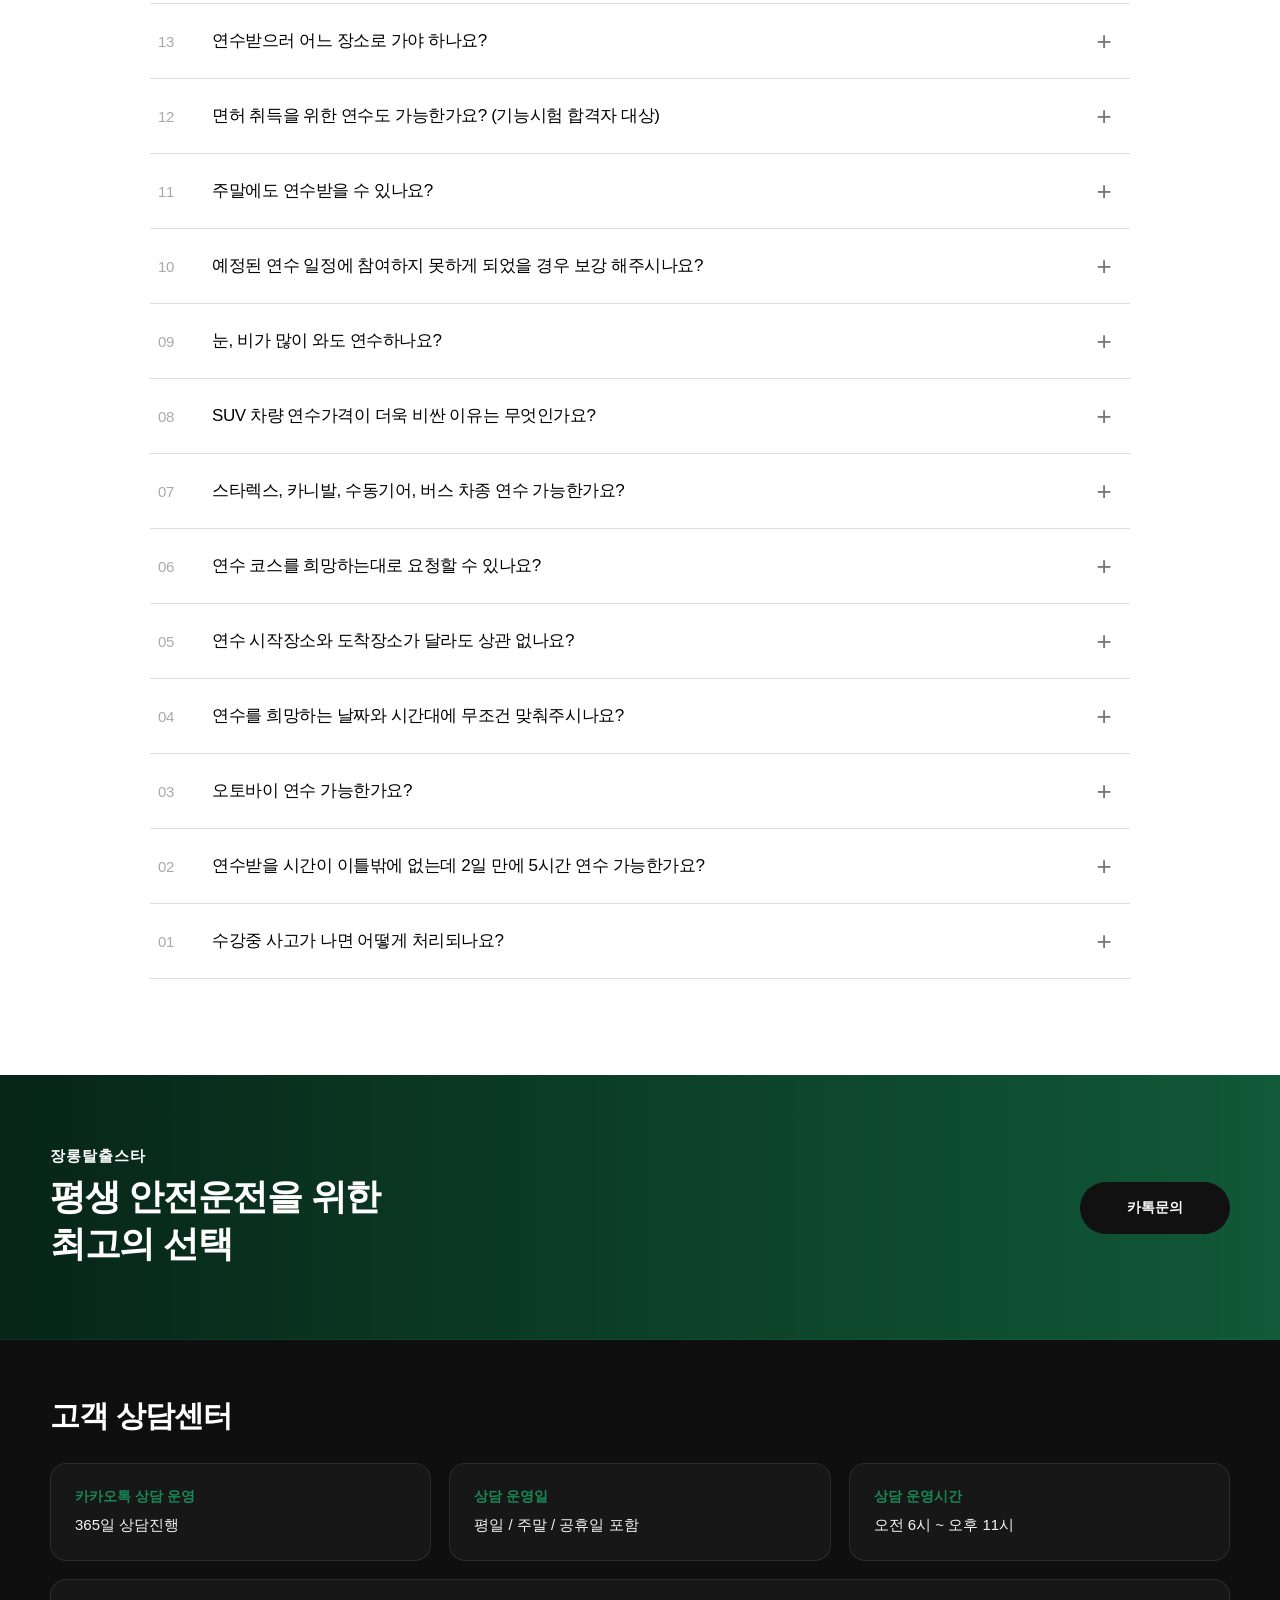
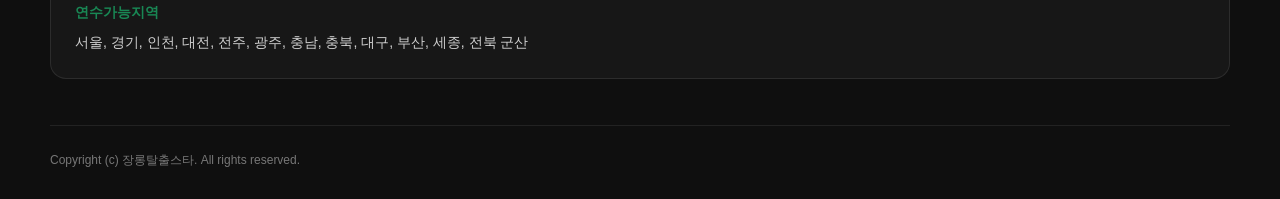
==== commit 44853bc3: "Restore identical customer center footer and remove footer logo" ====
--- a/index.html
+++ b/index.html
@@ -86,4 +86,4 @@
 <section class="gd-main-course gd-section"><div class="gd-inner"><div class="gd-center"><div class="gd-kicker">DRIVING COURSE</div><h2 class="gd-title">전국 각지 다양한 코스진행</h2></div><div class="gd-main-course-image"><img src="images/course-network.png" alt="전국 각지 다양한 코스진행"></div></div></section>
 <section class="gd-main-reviews gd-section gd-soft"><div class="gd-inner"><div class="gd-center"><div class="gd-kicker">REAL REVIEW</div><h2 class="gd-title">고객카톡 후기 인증</h2><p class="gd-desc">그 동안 장롱탈출스타를 통해 교육 받으셨던 고객님들께서 보내주신 후기입니다.</p></div><div class="gd-review-media-wrap"><div class="gd-review-media-track" id="gdMainReviewTrack"><div class="gd-review-media-card"><img src="images/kakao-review-01.jpg" alt="고객 카톡 후기 1"></div><div class="gd-review-media-card"><img src="images/kakao-review-02.jpg" alt="고객 카톡 후기 2"></div><div class="gd-review-media-card"><img src="images/kakao-review-03.jpg" alt="고객 카톡 후기 3"></div><div class="gd-review-media-card"><img src="images/kakao-review-04.jpg" alt="고객 카톡 후기 4"></div><div class="gd-review-media-card"><img src="images/kakao-review-05.jpg" alt="고객 카톡 후기 5"></div><div class="gd-review-media-card"><img src="images/kakao-review-06.jpg" alt="고객 카톡 후기 6"></div></div><div class="gd-review-media-controls"><button id="gdMainReviewPrev" type="button">‹</button><button id="gdMainReviewNext" type="button">›</button></div></div></div></section>
 <section class="gd-main-faq gd-section"><div class="gd-inner"><div class="gd-center"><div class="gd-kicker">FAQ</div><h2 class="gd-title">이런게 궁금해요!</h2><p class="gd-desc">많은 고객님들께서 질문주셨던 내용입니다.</p></div><div class="gd-main-faq-list gd-faq"><div class="gd-faq-item"><button class="gd-faq-q" type="button"><span class="gd-faq-num">16</span><span class="gd-faq-title">연수 비용은 언제 어떻게 결제하나요?</span><span class="gd-faq-plus">+</span></button><div class="gd-faq-a"><p>연수 일정과 강사 배정이 확정된 뒤 안내에 따라 결제합니다. 일반적으로 연수 첫날 안내된 방식으로 입금하며, 정확한 결제 방법은 상담 시 확인해 주세요.</p></div></div><div class="gd-faq-item"><button class="gd-faq-q" type="button"><span class="gd-faq-num">15</span><span class="gd-faq-title">연수 가능 지역이 어떻게 되나요?</span><span class="gd-faq-plus">+</span></button><div class="gd-faq-a"><p>서울, 경기, 인천, 대전, 전주, 광주, 충남, 충북, 대구, 부산, 세종, 전북 군산 등 주요 지역에서 연수를 진행합니다.</p></div></div><div class="gd-faq-item"><button class="gd-faq-q" type="button"><span class="gd-faq-num">14</span><span class="gd-faq-title">강사님과 트러블 발생시 어떻게 해야 하나요?</span><span class="gd-faq-plus">+</span></button><div class="gd-faq-a"><p>교육 중 불편사항이나 강사와의 문제가 발생하면 고객센터로 바로 연락해 주세요. 상황을 확인한 뒤 가능한 범위에서 강사 변경이나 일정 조정을 도와드립니다.</p></div></div><div class="gd-faq-item"><button class="gd-faq-q" type="button"><span class="gd-faq-num">13</span><span class="gd-faq-title">연수받으러 어느 장소로 가야 하나요?</span><span class="gd-faq-plus">+</span></button><div class="gd-faq-a"><p>방문 운전연수 방식으로 진행되므로 고객님과 협의한 장소에서 교육을 시작합니다. 집, 직장 등 실제 운전 동선과 가까운 곳으로 조율할 수 있습니다.</p></div></div><div class="gd-faq-item"><button class="gd-faq-q" type="button"><span class="gd-faq-num">12</span><span class="gd-faq-title">면허 취득을 위한 연수도 가능한가요? (기능시험 합격자 대상)</span><span class="gd-faq-plus">+</span></button><div class="gd-faq-a"><p>면허 취득 단계의 교육은 지역과 강사 배정 상황에 따라 가능 여부가 달라질 수 있습니다. 기능시험 합격 여부와 필요한 교육 내용을 상담 시 알려주세요.</p></div></div><div class="gd-faq-item"><button class="gd-faq-q" type="button"><span class="gd-faq-num">11</span><span class="gd-faq-title">주말에도 연수받을 수 있나요?</span><span class="gd-faq-plus">+</span></button><div class="gd-faq-a"><p>가능합니다. 평일뿐 아니라 주말에도 일정 조율이 가능하며, 주말반은 토요일 2회·일요일 2회 기준의 2주 완성 과정으로도 진행할 수 있습니다.</p></div></div><div class="gd-faq-item"><button class="gd-faq-q" type="button"><span class="gd-faq-num">10</span><span class="gd-faq-title">예정된 연수 일정에 참여하지 못하게 되었을 경우 보강 해주시나요?</span><span class="gd-faq-plus">+</span></button><div class="gd-faq-a"><p>불가피하게 일정 변경이 필요한 경우 담당 강사 및 고객센터와 협의해 보강 또는 일정 변경을 진행합니다. 변경 가능 여부는 강사 일정에 따라 달라질 수 있습니다.</p></div></div><div class="gd-faq-item"><button class="gd-faq-q" type="button"><span class="gd-faq-num">09</span><span class="gd-faq-title">눈, 비가 많이 와도 연수하나요?</span><span class="gd-faq-plus">+</span></button><div class="gd-faq-a"><p>가벼운 비 등은 실제 도로 상황 교육에 도움이 될 수 있지만 폭우, 폭설 등 안전에 영향을 줄 정도의 기상 상황에서는 일정이 변경될 수 있습니다.</p></div></div><div class="gd-faq-item"><button class="gd-faq-q" type="button"><span class="gd-faq-num">08</span><span class="gd-faq-title">SUV 차량 연수가격이 더욱 비싼 이유는 무엇인가요?</span><span class="gd-faq-plus">+</span></button><div class="gd-faq-a"><p>교육 차량의 차종과 운영비, 보험 조건 등이 달라질 수 있어 학원차 SUV/RV는 승용차와 교육비 차이가 있습니다.</p></div></div><div class="gd-faq-item"><button class="gd-faq-q" type="button"><span class="gd-faq-num">07</span><span class="gd-faq-title">스타렉스, 카니발, 수동기어, 버스 차종 연수 가능한가요?</span><span class="gd-faq-plus">+</span></button><div class="gd-faq-a"><p>특수 차종이나 수동 차량은 지역별 강사와 차량 여건에 따라 가능 여부가 달라집니다. 원하는 차종을 상담 시 먼저 알려주세요.</p></div></div><div class="gd-faq-item"><button class="gd-faq-q" type="button"><span class="gd-faq-num">06</span><span class="gd-faq-title">연수 코스를 희망하는대로 요청할 수 있나요?</span><span class="gd-faq-plus">+</span></button><div class="gd-faq-a"><p>가능합니다. 출퇴근길, 학교, 마트, 시내도로, 주차장, 간선도로 등 실제 운전하게 될 코스를 중심으로 요청할 수 있습니다.</p></div></div><div class="gd-faq-item"><button class="gd-faq-q" type="button"><span class="gd-faq-num">05</span><span class="gd-faq-title">연수 시작장소와 도착장소가 달라도 상관 없나요?</span><span class="gd-faq-plus">+</span></button><div class="gd-faq-a"><p>교육 시간과 이동 동선에 문제가 없다면 시작 장소와 종료 장소를 다르게 협의할 수 있습니다.</p></div></div><div class="gd-faq-item"><button class="gd-faq-q" type="button"><span class="gd-faq-num">04</span><span class="gd-faq-title">연수를 희망하는 날짜와 시간대에 무조건 맞춰주시나요?</span><span class="gd-faq-plus">+</span></button><div class="gd-faq-a"><p>희망 일정에 최대한 맞춰드리지만 지역별 강사 배정과 기존 예약에 따라 일정 조정이 필요할 수 있습니다.</p></div></div><div class="gd-faq-item"><button class="gd-faq-q" type="button"><span class="gd-faq-num">03</span><span class="gd-faq-title">오토바이 연수 가능한가요?</span><span class="gd-faq-plus">+</span></button><div class="gd-faq-a"><p>장롱탈출스타는 자동차 운전연수를 중심으로 운영합니다. 오토바이 연수는 별도 상담을 통해 가능 여부를 확인해 주세요.</p></div></div><div class="gd-faq-item"><button class="gd-faq-q" type="button"><span class="gd-faq-num">02</span><span class="gd-faq-title">연수받을 시간이 이틀밖에 없는데 2일 만에 5시간 연수 가능한가요?</span><span class="gd-faq-plus">+</span></button><div class="gd-faq-a"><p>강사 일정이 가능한 경우 단기간 집중 교육도 상담할 수 있습니다. 가능한 시간대와 지역을 알려주시면 일정 확인 후 안내드립니다.</p></div></div><div class="gd-faq-item"><button class="gd-faq-q" type="button"><span class="gd-faq-num">01</span><span class="gd-faq-title">수강중 사고가 나면 어떻게 처리되나요?</span><span class="gd-faq-plus">+</span></button><div class="gd-faq-a"><p>교육 차량 및 보험 가입 조건에 따라 처리하며, 사고 발생 시 즉시 안전을 확보한 뒤 강사와 고객센터 안내에 따라 보험 처리 절차를 진행합니다.</p></div></div></div></div></section>
-</main><section id="gd-cta"><div class="gd-inner gd-cta-layout"><div><div class="gd-cta-brand">장롱탈출스타</div><h2>평생 안전운전을 위한<br>최고의 선택</h2></div><div class="gd-cta-buttons"><a class="gd-btn gd-btn-dark" href="https://open.kakao.com/o/sKCo1fQi" rel="noopener noreferrer" target="_blank">카톡문의</a></div></div></section><footer id="gd-footer"><div class="gd-inner"><div class="gd-footer-bottom"><div class="gd-footer-brand"><img alt="장롱탈출스타" class="gd-footer-logo-img" src="images/logo-star.svg"/></div><div class="gd-footer-copy">Copyright (c) 장롱탈출스타. All rights reserved.</div></div></div></footer><div id="muv-side-floating"><a class="muv-side-item muv-side-kakao" href="https://open.kakao.com/o/sKCo1fQi" rel="noopener noreferrer" target="_blank"><div class="muv-side-icon"><svg aria-hidden="true" viewBox="0 0 80 65"><path d="M40 5C20 5 7 16 7 31c0 10 6 18 16 23l-4 12 15-9c2 .3 4 .5 6 .5 20 0 33-11 33-26.5S60 5 40 5z" fill="#000"></path><text fill="#fff" font-size="18" font-weight="800" text-anchor="middle" x="40" y="35">TALK</text></svg></div><div class="muv-side-title">카톡문의</div></a><div class="muv-side-item muv-side-cs"><div class="muv-side-icon"><svg aria-hidden="true" viewBox="0 0 80 80"><path d="M18 42V34c0-14 9-24 22-24s22 10 22 24v8" fill="none" stroke="#000" stroke-linecap="round" stroke-width="4"></path><rect fill="none" height="19" rx="4" stroke="#000" stroke-width="4" width="10" x="11" y="36"></rect><rect fill="none" height="19" rx="4" stroke="#000" stroke-width="4" width="10" x="59" y="36"></rect><path d="M62 54c0 9-6 13-15 13" fill="none" stroke="#000" stroke-linecap="round" stroke-width="4"></path><rect fill="#000" height="6" rx="3" width="10" x="41" y="62"></rect><path d="M28 34h24v18H40l-8 7v-7h-4z" fill="none" stroke="#000" stroke-linejoin="round" stroke-width="3"></path><circle cx="35" cy="43" r="1.8"></circle><circle cx="40" cy="43" r="1.8"></circle><circle cx="45" cy="43" r="1.8"></circle></svg></div><div class="muv-side-title muv-side-cs-title">고객센터</div><div class="muv-side-hours">평일/주말/공휴일<br>오전6시 ~ 오후11시<br>365일 접수운영</div></div></div><script src="script.js"></script></body></html>
+</main><section id="gd-cta"><div class="gd-inner gd-cta-layout"><div><div class="gd-cta-brand">장롱탈출스타</div><h2>평생 안전운전을 위한<br>최고의 선택</h2></div><div class="gd-cta-buttons"><a class="gd-btn gd-btn-dark" href="https://open.kakao.com/o/sKCo1fQi" rel="noopener noreferrer" target="_blank">카톡문의</a></div></div></section><footer id="gd-footer"><div class="gd-inner"><div class="gd-footer-contact"><div class="gd-footer-contact-title">고객 상담센터</div><div class="gd-footer-contact-grid"><div class="gd-footer-contact-item"><strong>카카오톡 상담 운영</strong><span>365일 상담진행</span></div><div class="gd-footer-contact-item"><strong>상담 운영일</strong><span>평일 / 주말 / 공휴일 포함</span></div><div class="gd-footer-contact-item"><strong>상담 운영시간</strong><span>오전 6시 ~ 오후 11시</span></div><div class="gd-footer-contact-item gd-footer-contact-area"><strong>연수가능지역</strong><span>서울, 경기, 인천, 대전, 전주, 광주, 충남, 충북, 대구, 부산, 세종, 전북 군산</span></div></div></div><div class="gd-footer-bottom"><div class="gd-footer-copy">Copyright (c) 장롱탈출스타. All rights reserved.</div></div></div></footer><div id="muv-side-floating"><a class="muv-side-item muv-side-kakao" href="https://open.kakao.com/o/sKCo1fQi" rel="noopener noreferrer" target="_blank"><div class="muv-side-icon"><svg aria-hidden="true" viewBox="0 0 80 65"><path d="M40 5C20 5 7 16 7 31c0 10 6 18 16 23l-4 12 15-9c2 .3 4 .5 6 .5 20 0 33-11 33-26.5S60 5 40 5z" fill="#000"></path><text fill="#fff" font-size="18" font-weight="800" text-anchor="middle" x="40" y="35">TALK</text></svg></div><div class="muv-side-title">카톡문의</div></a><div class="muv-side-item muv-side-cs"><div class="muv-side-icon"><svg aria-hidden="true" viewBox="0 0 80 80"><path d="M18 42V34c0-14 9-24 22-24s22 10 22 24v8" fill="none" stroke="#000" stroke-linecap="round" stroke-width="4"></path><rect fill="none" height="19" rx="4" stroke="#000" stroke-width="4" width="10" x="11" y="36"></rect><rect fill="none" height="19" rx="4" stroke="#000" stroke-width="4" width="10" x="59" y="36"></rect><path d="M62 54c0 9-6 13-15 13" fill="none" stroke="#000" stroke-linecap="round" stroke-width="4"></path><rect fill="#000" height="6" rx="3" width="10" x="41" y="62"></rect><path d="M28 34h24v18H40l-8 7v-7h-4z" fill="none" stroke="#000" stroke-linejoin="round" stroke-width="3"></path><circle cx="35" cy="43" r="1.8"></circle><circle cx="40" cy="43" r="1.8"></circle><circle cx="45" cy="43" r="1.8"></circle></svg></div><div class="muv-side-title muv-side-cs-title">고객센터</div><div class="muv-side-hours">평일/주말/공휴일<br>오전6시 ~ 오후11시<br>365일 접수운영</div></div></div><script src="script.js"></script></body></html>
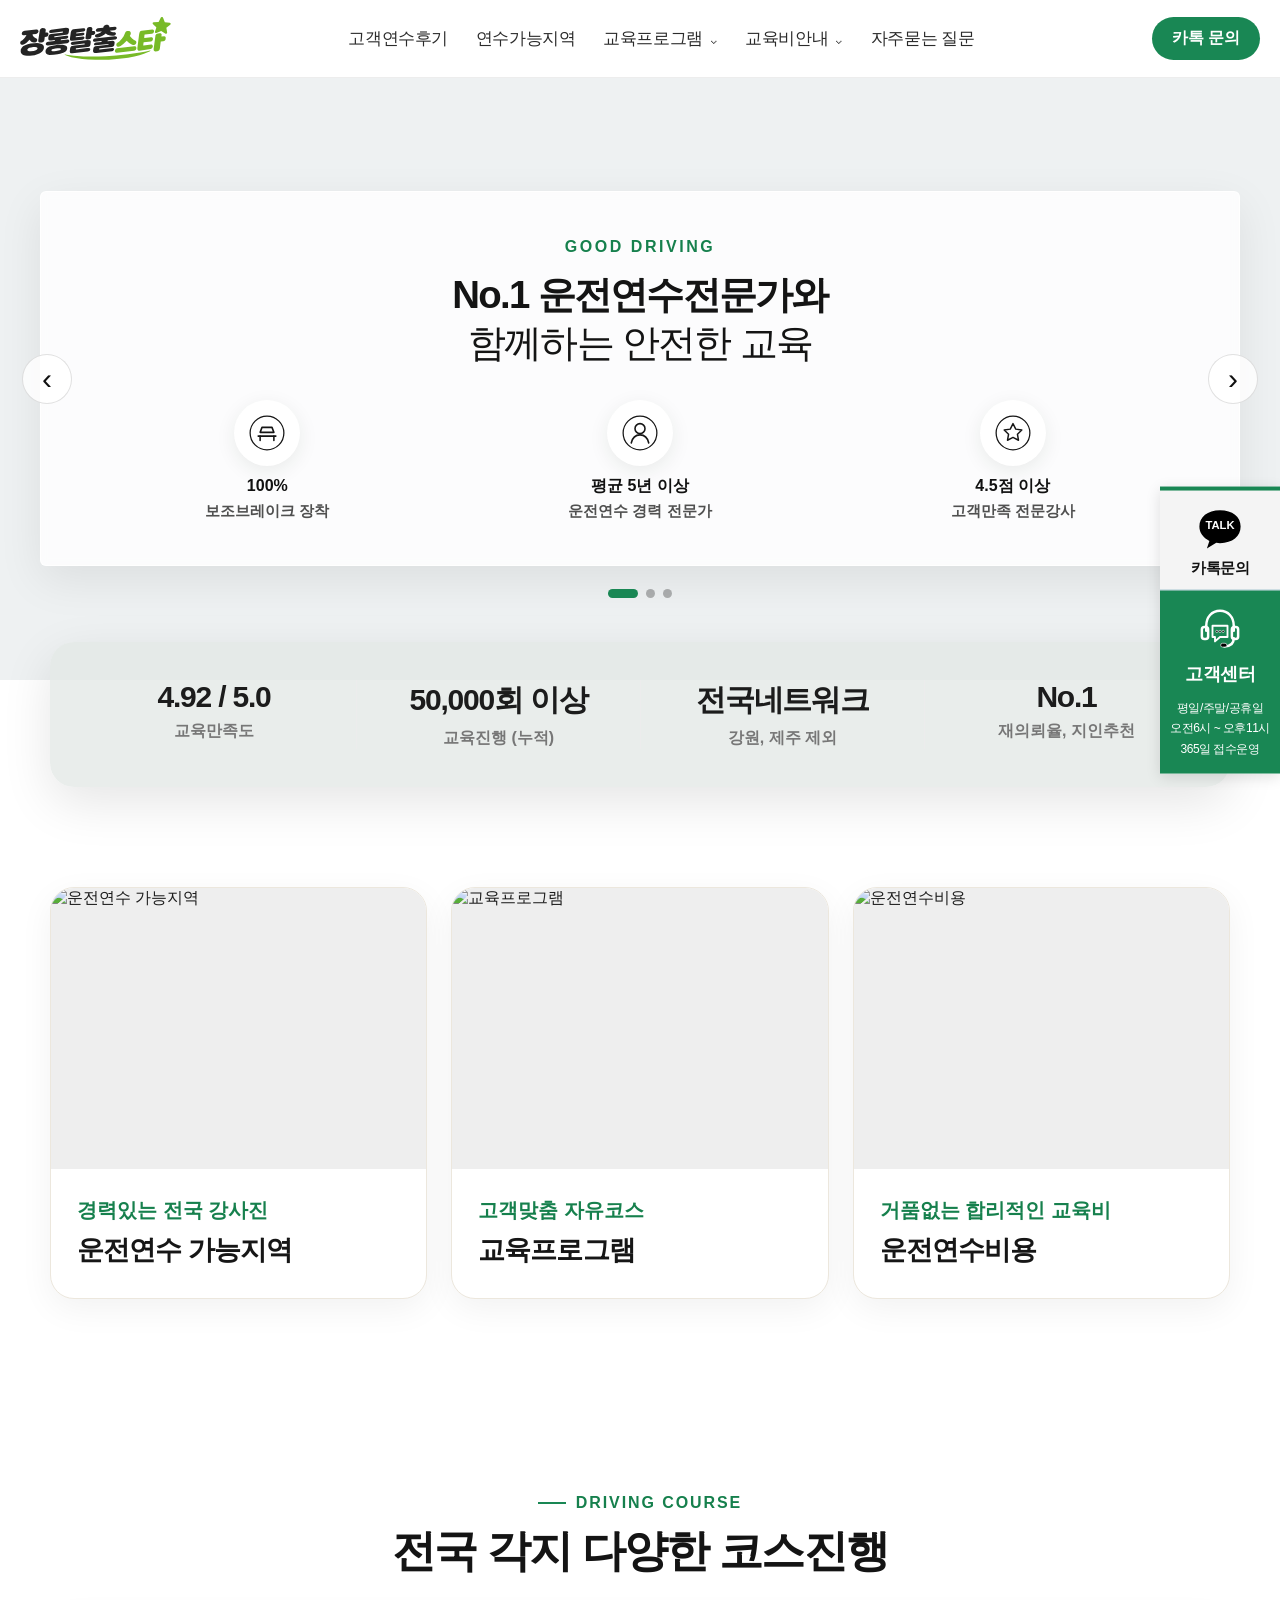
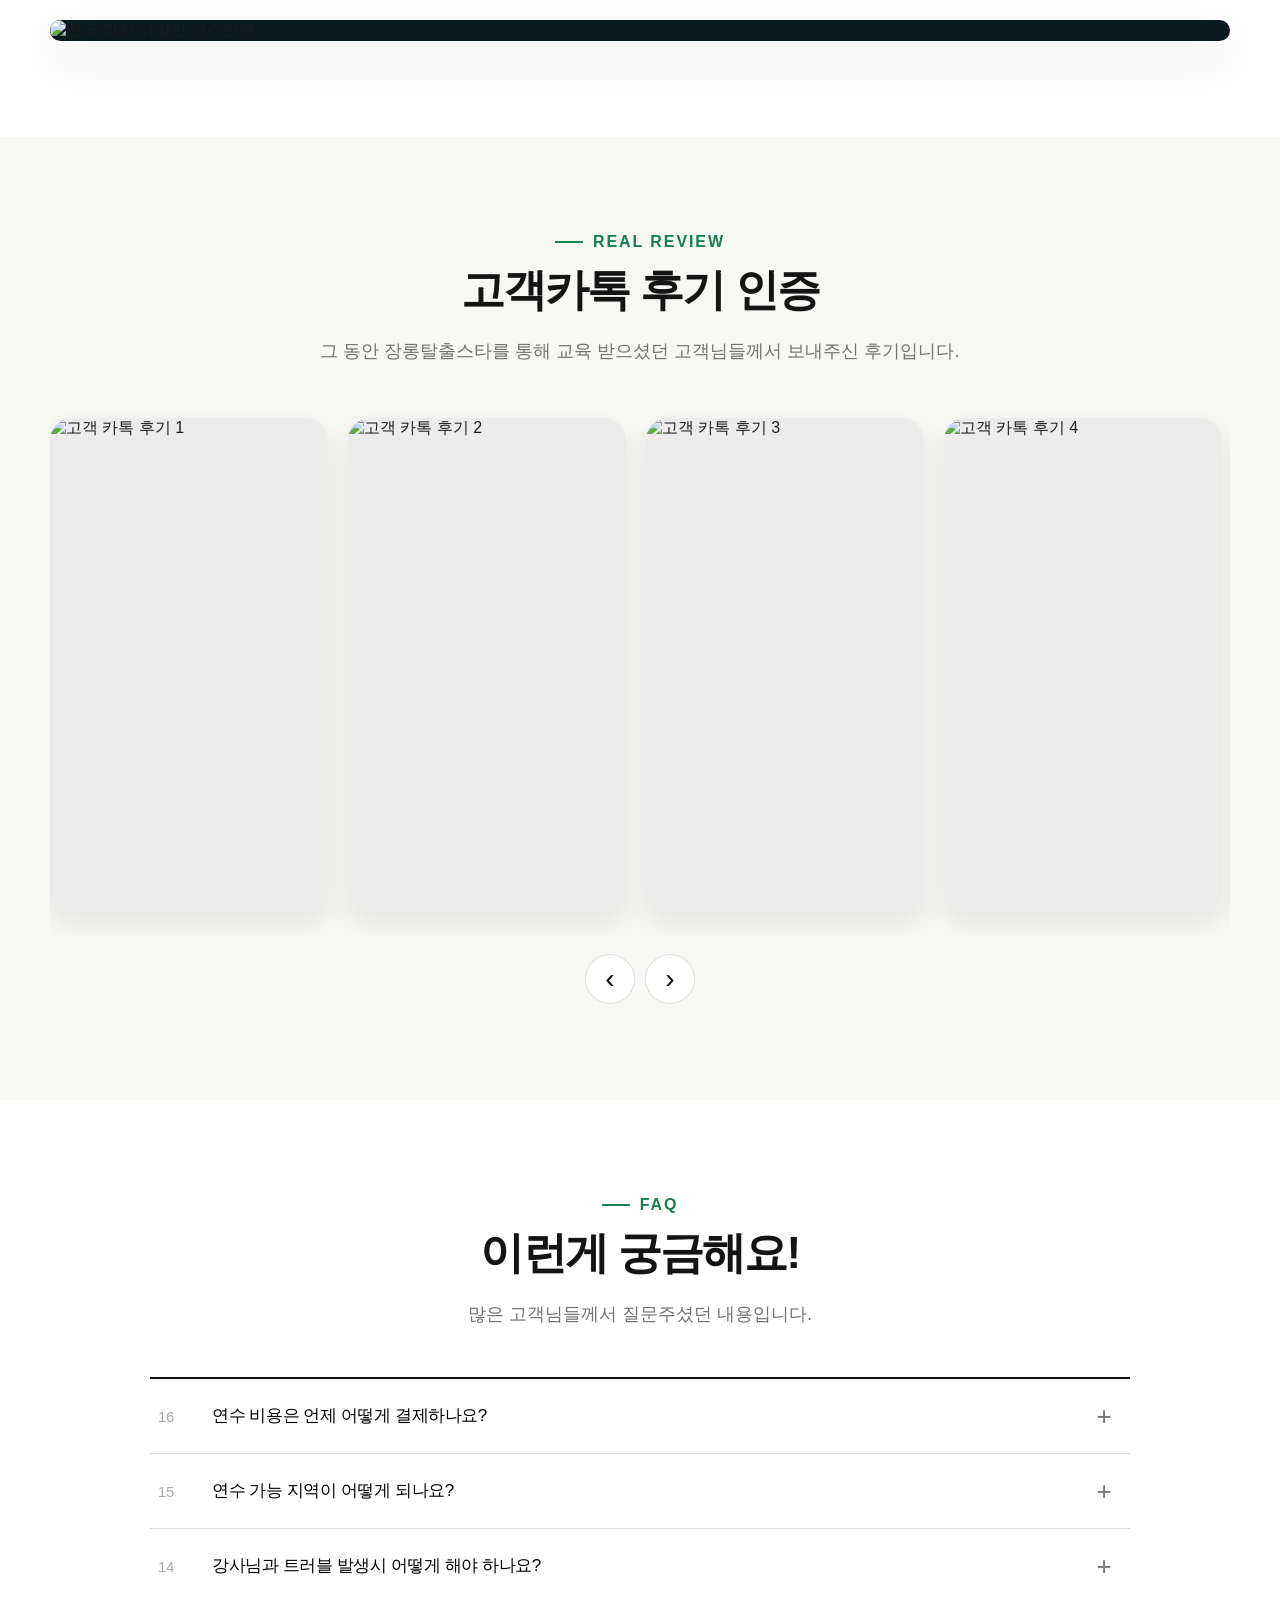
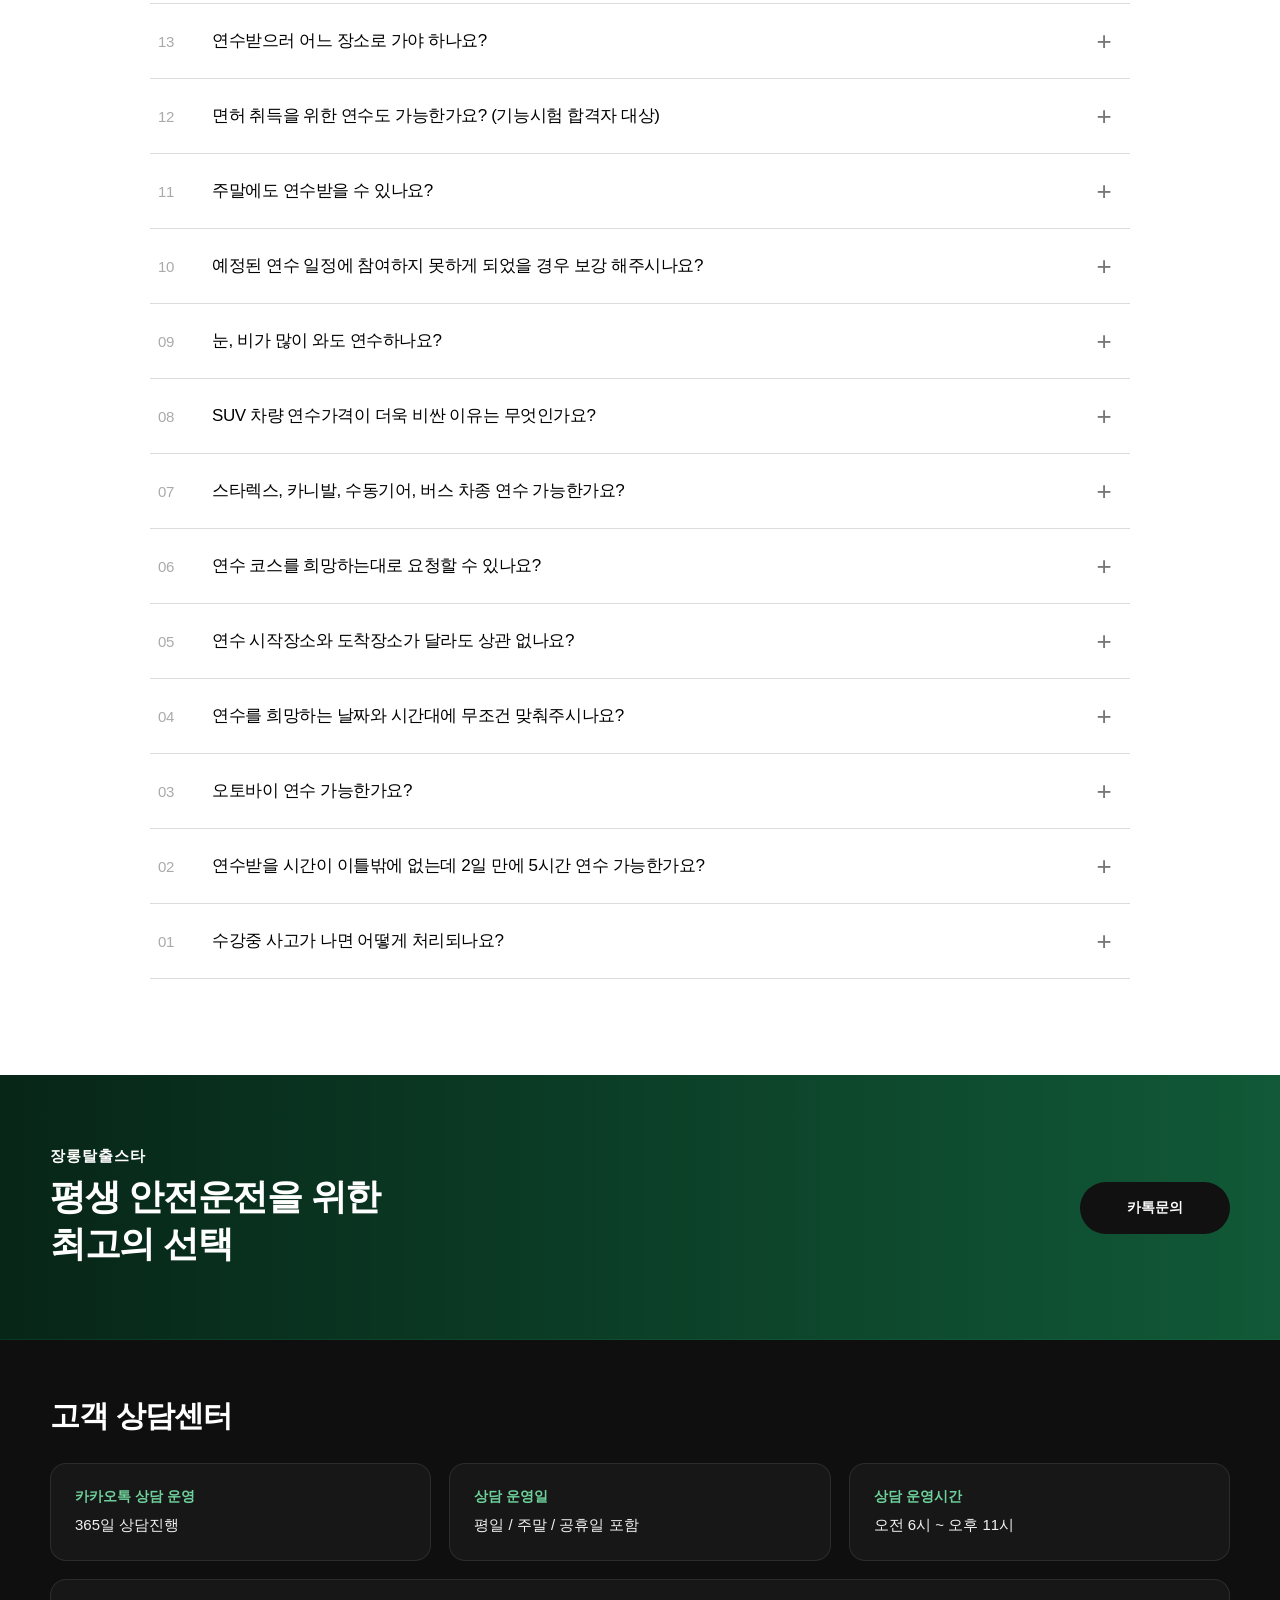
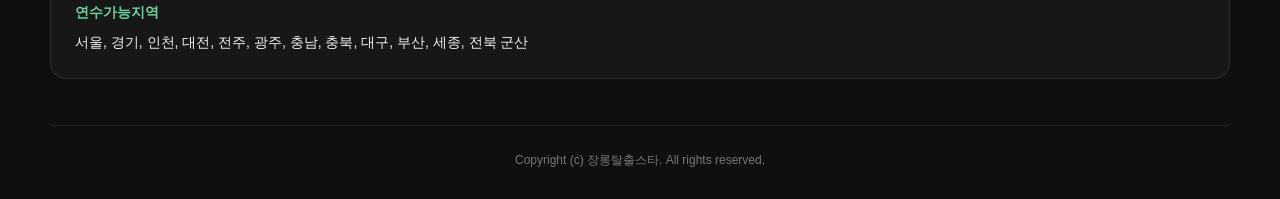
==== commit be58acd3: "Republish index with unified customer center footer and cache refresh" ====
--- a/index.html
+++ b/index.html
@@ -1,5 +1,5 @@
 <!DOCTYPE html>
-<html lang="ko"><head><meta charset="utf-8"><meta name="viewport" content="width=device-width,initial-scale=1.0"><meta name="description" content="방문운전연수, 도로주행, 운전연수, 초보운전, 도로운전"><title>장롱탈출스타 운전연수 도로주행연수</title><link rel="canonical" href="https://modoomade.github.io/star/index.html"><link href="style.css?v=20261110c" rel="stylesheet"></head><body><header id="gd-header"><div class="gd-header-inner"><a class="gd-logo" href="index.html"><img alt="장롱탈출스타" class="gd-logo-img" src="images/logo-star.svg"/></a><nav class="gd-nav"><div class="gd-nav-item"><a class="gd-nav-link" href="reviews.html">고객연수후기</a></div><div class="gd-nav-item"><a class="gd-nav-link" href="areas.html">연수가능지역</a></div><div class="gd-nav-item"><a class="gd-nav-link" href="program.html">교육프로그램 <span>⌄</span></a><div class="gd-dropdown"><a href="program-3day.html">3일반</a><a href="program-4day.html">4일반</a><a href="program-weekend.html">주말반</a><a href="program-supplement.html">보완반</a></div></div><div class="gd-nav-item"><a class="gd-nav-link" href="price.html">교육비안내 <span>⌄</span></a><div class="gd-dropdown"><a href="price-own.html">자차</a><a href="price-school.html">학원차</a><a href="price-mix.html">자차 + 학원차</a></div></div><div class="gd-nav-item"><a class="gd-nav-link" href="faq.html">자주묻는 질문</a></div></nav><a class="gd-header-cta" href="https://open.kakao.com/o/sKCo1fQi" rel="noopener noreferrer" target="_blank">카톡 문의</a><button class="gd-mobile-btn" type="button"><span></span><span></span><span></span></button></div></header><div class="gd-mobile-panel"><a href="reviews.html">고객연수후기</a><a href="areas.html">연수가능지역</a><div class="gd-mobile-label">교육프로그램</div><div class="gd-mobile-sub"><a href="program.html">전체보기</a><a href="program-3day.html">3일반</a><a href="program-4day.html">4일반</a><a href="program-weekend.html">주말반</a><a href="program-supplement.html">보완반</a></div><div class="gd-mobile-label">교육비안내</div><div class="gd-mobile-sub"><a href="price.html">전체보기</a><a href="price-own.html">자차</a><a href="price-school.html">학원차</a><a href="price-mix.html">자차 + 학원차</a></div><a href="faq.html">자주묻는 질문</a></div><main>
+<html lang="ko"><head><meta charset="utf-8"><meta name="viewport" content="width=device-width,initial-scale=1.0"><meta name="description" content="방문운전연수, 도로주행, 운전연수, 초보운전, 도로운전"><title>장롱탈출스타 운전연수 도로주행연수</title><link rel="canonical" href="https://modoomade.github.io/star/index.html"><link href="style.css?v=20261110-footer-fix2" rel="stylesheet"></head><body><header id="gd-header"><div class="gd-header-inner"><a class="gd-logo" href="index.html"><img alt="장롱탈출스타" class="gd-logo-img" src="images/logo-star.svg"/></a><nav class="gd-nav"><div class="gd-nav-item"><a class="gd-nav-link" href="reviews.html">고객연수후기</a></div><div class="gd-nav-item"><a class="gd-nav-link" href="areas.html">연수가능지역</a></div><div class="gd-nav-item"><a class="gd-nav-link" href="program.html">교육프로그램 <span>⌄</span></a><div class="gd-dropdown"><a href="program-3day.html">3일반</a><a href="program-4day.html">4일반</a><a href="program-weekend.html">주말반</a><a href="program-supplement.html">보완반</a></div></div><div class="gd-nav-item"><a class="gd-nav-link" href="price.html">교육비안내 <span>⌄</span></a><div class="gd-dropdown"><a href="price-own.html">자차</a><a href="price-school.html">학원차</a><a href="price-mix.html">자차 + 학원차</a></div></div><div class="gd-nav-item"><a class="gd-nav-link" href="faq.html">자주묻는 질문</a></div></nav><a class="gd-header-cta" href="https://open.kakao.com/o/sKCo1fQi" rel="noopener noreferrer" target="_blank">카톡 문의</a><button class="gd-mobile-btn" type="button"><span></span><span></span><span></span></button></div></header><div class="gd-mobile-panel"><a href="reviews.html">고객연수후기</a><a href="areas.html">연수가능지역</a><div class="gd-mobile-label">교육프로그램</div><div class="gd-mobile-sub"><a href="program.html">전체보기</a><a href="program-3day.html">3일반</a><a href="program-4day.html">4일반</a><a href="program-weekend.html">주말반</a><a href="program-supplement.html">보완반</a></div><div class="gd-mobile-label">교육비안내</div><div class="gd-mobile-sub"><a href="price.html">전체보기</a><a href="price-own.html">자차</a><a href="price-school.html">학원차</a><a href="price-mix.html">자차 + 학원차</a></div><a href="faq.html">자주묻는 질문</a></div><main>
 <section id="gd-home-hero">
   <div class="gd-home-slide gd-home-slide-01 active">
     <div class="gd-home-slide-bg"></div>
@@ -86,4 +86,5 @@
 <section class="gd-main-course gd-section"><div class="gd-inner"><div class="gd-center"><div class="gd-kicker">DRIVING COURSE</div><h2 class="gd-title">전국 각지 다양한 코스진행</h2></div><div class="gd-main-course-image"><img src="images/course-network.png" alt="전국 각지 다양한 코스진행"></div></div></section>
 <section class="gd-main-reviews gd-section gd-soft"><div class="gd-inner"><div class="gd-center"><div class="gd-kicker">REAL REVIEW</div><h2 class="gd-title">고객카톡 후기 인증</h2><p class="gd-desc">그 동안 장롱탈출스타를 통해 교육 받으셨던 고객님들께서 보내주신 후기입니다.</p></div><div class="gd-review-media-wrap"><div class="gd-review-media-track" id="gdMainReviewTrack"><div class="gd-review-media-card"><img src="images/kakao-review-01.jpg" alt="고객 카톡 후기 1"></div><div class="gd-review-media-card"><img src="images/kakao-review-02.jpg" alt="고객 카톡 후기 2"></div><div class="gd-review-media-card"><img src="images/kakao-review-03.jpg" alt="고객 카톡 후기 3"></div><div class="gd-review-media-card"><img src="images/kakao-review-04.jpg" alt="고객 카톡 후기 4"></div><div class="gd-review-media-card"><img src="images/kakao-review-05.jpg" alt="고객 카톡 후기 5"></div><div class="gd-review-media-card"><img src="images/kakao-review-06.jpg" alt="고객 카톡 후기 6"></div></div><div class="gd-review-media-controls"><button id="gdMainReviewPrev" type="button">‹</button><button id="gdMainReviewNext" type="button">›</button></div></div></div></section>
 <section class="gd-main-faq gd-section"><div class="gd-inner"><div class="gd-center"><div class="gd-kicker">FAQ</div><h2 class="gd-title">이런게 궁금해요!</h2><p class="gd-desc">많은 고객님들께서 질문주셨던 내용입니다.</p></div><div class="gd-main-faq-list gd-faq"><div class="gd-faq-item"><button class="gd-faq-q" type="button"><span class="gd-faq-num">16</span><span class="gd-faq-title">연수 비용은 언제 어떻게 결제하나요?</span><span class="gd-faq-plus">+</span></button><div class="gd-faq-a"><p>연수 일정과 강사 배정이 확정된 뒤 안내에 따라 결제합니다. 일반적으로 연수 첫날 안내된 방식으로 입금하며, 정확한 결제 방법은 상담 시 확인해 주세요.</p></div></div><div class="gd-faq-item"><button class="gd-faq-q" type="button"><span class="gd-faq-num">15</span><span class="gd-faq-title">연수 가능 지역이 어떻게 되나요?</span><span class="gd-faq-plus">+</span></button><div class="gd-faq-a"><p>서울, 경기, 인천, 대전, 전주, 광주, 충남, 충북, 대구, 부산, 세종, 전북 군산 등 주요 지역에서 연수를 진행합니다.</p></div></div><div class="gd-faq-item"><button class="gd-faq-q" type="button"><span class="gd-faq-num">14</span><span class="gd-faq-title">강사님과 트러블 발생시 어떻게 해야 하나요?</span><span class="gd-faq-plus">+</span></button><div class="gd-faq-a"><p>교육 중 불편사항이나 강사와의 문제가 발생하면 고객센터로 바로 연락해 주세요. 상황을 확인한 뒤 가능한 범위에서 강사 변경이나 일정 조정을 도와드립니다.</p></div></div><div class="gd-faq-item"><button class="gd-faq-q" type="button"><span class="gd-faq-num">13</span><span class="gd-faq-title">연수받으러 어느 장소로 가야 하나요?</span><span class="gd-faq-plus">+</span></button><div class="gd-faq-a"><p>방문 운전연수 방식으로 진행되므로 고객님과 협의한 장소에서 교육을 시작합니다. 집, 직장 등 실제 운전 동선과 가까운 곳으로 조율할 수 있습니다.</p></div></div><div class="gd-faq-item"><button class="gd-faq-q" type="button"><span class="gd-faq-num">12</span><span class="gd-faq-title">면허 취득을 위한 연수도 가능한가요? (기능시험 합격자 대상)</span><span class="gd-faq-plus">+</span></button><div class="gd-faq-a"><p>면허 취득 단계의 교육은 지역과 강사 배정 상황에 따라 가능 여부가 달라질 수 있습니다. 기능시험 합격 여부와 필요한 교육 내용을 상담 시 알려주세요.</p></div></div><div class="gd-faq-item"><button class="gd-faq-q" type="button"><span class="gd-faq-num">11</span><span class="gd-faq-title">주말에도 연수받을 수 있나요?</span><span class="gd-faq-plus">+</span></button><div class="gd-faq-a"><p>가능합니다. 평일뿐 아니라 주말에도 일정 조율이 가능하며, 주말반은 토요일 2회·일요일 2회 기준의 2주 완성 과정으로도 진행할 수 있습니다.</p></div></div><div class="gd-faq-item"><button class="gd-faq-q" type="button"><span class="gd-faq-num">10</span><span class="gd-faq-title">예정된 연수 일정에 참여하지 못하게 되었을 경우 보강 해주시나요?</span><span class="gd-faq-plus">+</span></button><div class="gd-faq-a"><p>불가피하게 일정 변경이 필요한 경우 담당 강사 및 고객센터와 협의해 보강 또는 일정 변경을 진행합니다. 변경 가능 여부는 강사 일정에 따라 달라질 수 있습니다.</p></div></div><div class="gd-faq-item"><button class="gd-faq-q" type="button"><span class="gd-faq-num">09</span><span class="gd-faq-title">눈, 비가 많이 와도 연수하나요?</span><span class="gd-faq-plus">+</span></button><div class="gd-faq-a"><p>가벼운 비 등은 실제 도로 상황 교육에 도움이 될 수 있지만 폭우, 폭설 등 안전에 영향을 줄 정도의 기상 상황에서는 일정이 변경될 수 있습니다.</p></div></div><div class="gd-faq-item"><button class="gd-faq-q" type="button"><span class="gd-faq-num">08</span><span class="gd-faq-title">SUV 차량 연수가격이 더욱 비싼 이유는 무엇인가요?</span><span class="gd-faq-plus">+</span></button><div class="gd-faq-a"><p>교육 차량의 차종과 운영비, 보험 조건 등이 달라질 수 있어 학원차 SUV/RV는 승용차와 교육비 차이가 있습니다.</p></div></div><div class="gd-faq-item"><button class="gd-faq-q" type="button"><span class="gd-faq-num">07</span><span class="gd-faq-title">스타렉스, 카니발, 수동기어, 버스 차종 연수 가능한가요?</span><span class="gd-faq-plus">+</span></button><div class="gd-faq-a"><p>특수 차종이나 수동 차량은 지역별 강사와 차량 여건에 따라 가능 여부가 달라집니다. 원하는 차종을 상담 시 먼저 알려주세요.</p></div></div><div class="gd-faq-item"><button class="gd-faq-q" type="button"><span class="gd-faq-num">06</span><span class="gd-faq-title">연수 코스를 희망하는대로 요청할 수 있나요?</span><span class="gd-faq-plus">+</span></button><div class="gd-faq-a"><p>가능합니다. 출퇴근길, 학교, 마트, 시내도로, 주차장, 간선도로 등 실제 운전하게 될 코스를 중심으로 요청할 수 있습니다.</p></div></div><div class="gd-faq-item"><button class="gd-faq-q" type="button"><span class="gd-faq-num">05</span><span class="gd-faq-title">연수 시작장소와 도착장소가 달라도 상관 없나요?</span><span class="gd-faq-plus">+</span></button><div class="gd-faq-a"><p>교육 시간과 이동 동선에 문제가 없다면 시작 장소와 종료 장소를 다르게 협의할 수 있습니다.</p></div></div><div class="gd-faq-item"><button class="gd-faq-q" type="button"><span class="gd-faq-num">04</span><span class="gd-faq-title">연수를 희망하는 날짜와 시간대에 무조건 맞춰주시나요?</span><span class="gd-faq-plus">+</span></button><div class="gd-faq-a"><p>희망 일정에 최대한 맞춰드리지만 지역별 강사 배정과 기존 예약에 따라 일정 조정이 필요할 수 있습니다.</p></div></div><div class="gd-faq-item"><button class="gd-faq-q" type="button"><span class="gd-faq-num">03</span><span class="gd-faq-title">오토바이 연수 가능한가요?</span><span class="gd-faq-plus">+</span></button><div class="gd-faq-a"><p>장롱탈출스타는 자동차 운전연수를 중심으로 운영합니다. 오토바이 연수는 별도 상담을 통해 가능 여부를 확인해 주세요.</p></div></div><div class="gd-faq-item"><button class="gd-faq-q" type="button"><span class="gd-faq-num">02</span><span class="gd-faq-title">연수받을 시간이 이틀밖에 없는데 2일 만에 5시간 연수 가능한가요?</span><span class="gd-faq-plus">+</span></button><div class="gd-faq-a"><p>강사 일정이 가능한 경우 단기간 집중 교육도 상담할 수 있습니다. 가능한 시간대와 지역을 알려주시면 일정 확인 후 안내드립니다.</p></div></div><div class="gd-faq-item"><button class="gd-faq-q" type="button"><span class="gd-faq-num">01</span><span class="gd-faq-title">수강중 사고가 나면 어떻게 처리되나요?</span><span class="gd-faq-plus">+</span></button><div class="gd-faq-a"><p>교육 차량 및 보험 가입 조건에 따라 처리하며, 사고 발생 시 즉시 안전을 확보한 뒤 강사와 고객센터 안내에 따라 보험 처리 절차를 진행합니다.</p></div></div></div></div></section>
-</main><section id="gd-cta"><div class="gd-inner gd-cta-layout"><div><div class="gd-cta-brand">장롱탈출스타</div><h2>평생 안전운전을 위한<br>최고의 선택</h2></div><div class="gd-cta-buttons"><a class="gd-btn gd-btn-dark" href="https://open.kakao.com/o/sKCo1fQi" rel="noopener noreferrer" target="_blank">카톡문의</a></div></div></section><footer id="gd-footer"><div class="gd-inner"><div class="gd-footer-contact"><div class="gd-footer-contact-title">고객 상담센터</div><div class="gd-footer-contact-grid"><div class="gd-footer-contact-item"><strong>카카오톡 상담 운영</strong><span>365일 상담진행</span></div><div class="gd-footer-contact-item"><strong>상담 운영일</strong><span>평일 / 주말 / 공휴일 포함</span></div><div class="gd-footer-contact-item"><strong>상담 운영시간</strong><span>오전 6시 ~ 오후 11시</span></div><div class="gd-footer-contact-item gd-footer-contact-area"><strong>연수가능지역</strong><span>서울, 경기, 인천, 대전, 전주, 광주, 충남, 충북, 대구, 부산, 세종, 전북 군산</span></div></div></div><div class="gd-footer-bottom"><div class="gd-footer-copy">Copyright (c) 장롱탈출스타. All rights reserved.</div></div></div></footer><div id="muv-side-floating"><a class="muv-side-item muv-side-kakao" href="https://open.kakao.com/o/sKCo1fQi" rel="noopener noreferrer" target="_blank"><div class="muv-side-icon"><svg aria-hidden="true" viewBox="0 0 80 65"><path d="M40 5C20 5 7 16 7 31c0 10 6 18 16 23l-4 12 15-9c2 .3 4 .5 6 .5 20 0 33-11 33-26.5S60 5 40 5z" fill="#000"></path><text fill="#fff" font-size="18" font-weight="800" text-anchor="middle" x="40" y="35">TALK</text></svg></div><div class="muv-side-title">카톡문의</div></a><div class="muv-side-item muv-side-cs"><div class="muv-side-icon"><svg aria-hidden="true" viewBox="0 0 80 80"><path d="M18 42V34c0-14 9-24 22-24s22 10 22 24v8" fill="none" stroke="#000" stroke-linecap="round" stroke-width="4"></path><rect fill="none" height="19" rx="4" stroke="#000" stroke-width="4" width="10" x="11" y="36"></rect><rect fill="none" height="19" rx="4" stroke="#000" stroke-width="4" width="10" x="59" y="36"></rect><path d="M62 54c0 9-6 13-15 13" fill="none" stroke="#000" stroke-linecap="round" stroke-width="4"></path><rect fill="#000" height="6" rx="3" width="10" x="41" y="62"></rect><path d="M28 34h24v18H40l-8 7v-7h-4z" fill="none" stroke="#000" stroke-linejoin="round" stroke-width="3"></path><circle cx="35" cy="43" r="1.8"></circle><circle cx="40" cy="43" r="1.8"></circle><circle cx="45" cy="43" r="1.8"></circle></svg></div><div class="muv-side-title muv-side-cs-title">고객센터</div><div class="muv-side-hours">평일/주말/공휴일<br>오전6시 ~ 오후11시<br>365일 접수운영</div></div></div><script src="script.js"></script></body></html>
+</main><section id="gd-cta"><div class="gd-inner gd-cta-layout"><div><div class="gd-cta-brand">장롱탈출스타</div><h2>평생 안전운전을 위한<br>최고의 선택</h2></div><div class="gd-cta-buttons"><a class="gd-btn gd-btn-dark" href="https://open.kakao.com/o/sKCo1fQi" rel="noopener noreferrer" target="_blank">카톡문의</a></div></div></section><!-- footer unified 2026-11-10 -->
+<footer id="gd-footer"><div class="gd-inner"><div class="gd-footer-contact"><div class="gd-footer-contact-title">고객 상담센터</div><div class="gd-footer-contact-grid"><div class="gd-footer-contact-item"><strong>카카오톡 상담 운영</strong><span>365일 상담진행</span></div><div class="gd-footer-contact-item"><strong>상담 운영일</strong><span>평일 / 주말 / 공휴일 포함</span></div><div class="gd-footer-contact-item"><strong>상담 운영시간</strong><span>오전 6시 ~ 오후 11시</span></div><div class="gd-footer-contact-item gd-footer-contact-area"><strong>연수가능지역</strong><span>서울, 경기, 인천, 대전, 전주, 광주, 충남, 충북, 대구, 부산, 세종, 전북 군산</span></div></div></div><div class="gd-footer-bottom"><div class="gd-footer-copy">Copyright (c) 장롱탈출스타. All rights reserved.</div></div></div></footer><div id="muv-side-floating"><a class="muv-side-item muv-side-kakao" href="https://open.kakao.com/o/sKCo1fQi" rel="noopener noreferrer" target="_blank"><div class="muv-side-icon"><svg aria-hidden="true" viewBox="0 0 80 65"><path d="M40 5C20 5 7 16 7 31c0 10 6 18 16 23l-4 12 15-9c2 .3 4 .5 6 .5 20 0 33-11 33-26.5S60 5 40 5z" fill="#000"></path><text fill="#fff" font-size="18" font-weight="800" text-anchor="middle" x="40" y="35">TALK</text></svg></div><div class="muv-side-title">카톡문의</div></a><div class="muv-side-item muv-side-cs"><div class="muv-side-icon"><svg aria-hidden="true" viewBox="0 0 80 80"><path d="M18 42V34c0-14 9-24 22-24s22 10 22 24v8" fill="none" stroke="#000" stroke-linecap="round" stroke-width="4"></path><rect fill="none" height="19" rx="4" stroke="#000" stroke-width="4" width="10" x="11" y="36"></rect><rect fill="none" height="19" rx="4" stroke="#000" stroke-width="4" width="10" x="59" y="36"></rect><path d="M62 54c0 9-6 13-15 13" fill="none" stroke="#000" stroke-linecap="round" stroke-width="4"></path><rect fill="#000" height="6" rx="3" width="10" x="41" y="62"></rect><path d="M28 34h24v18H40l-8 7v-7h-4z" fill="none" stroke="#000" stroke-linejoin="round" stroke-width="3"></path><circle cx="35" cy="43" r="1.8"></circle><circle cx="40" cy="43" r="1.8"></circle><circle cx="45" cy="43" r="1.8"></circle></svg></div><div class="muv-side-title muv-side-cs-title">고객센터</div><div class="muv-side-hours">평일/주말/공휴일<br>오전6시 ~ 오후11시<br>365일 접수운영</div></div></div><script src="script.js"></script></body></html>
--- a/style.css
+++ b/style.css
@@ -836,3 +836,11 @@
 #gd-footer .gd-footer-brand{padding:8px 12px!important}
 @media(max-width:820px){#gd-header .gd-logo-img,#gd-footer .gd-footer-logo-img{height:38px!important;max-width:210px!important}}
 @media(max-width:600px){#gd-header .gd-logo-img,#gd-footer .gd-footer-logo-img{height:34px!important;max-width:190px!important}}
+
+
+#gd-footer .gd-footer-bottom{display:flex!important;justify-content:center!important;align-items:center!important;text-align:center!important}
+#gd-footer .gd-footer-copy{width:100%!important;text-align:center!important}
+#gd-footer .gd-footer-contact-title{color:#ffffff!important;-webkit-text-fill-color:#ffffff!important}
+#gd-footer .gd-footer-contact-item strong{color:#6ed19b!important;-webkit-text-fill-color:#6ed19b!important}
+#gd-footer .gd-footer-contact-item span{color:#f1f1f1!important;-webkit-text-fill-color:#f1f1f1!important}
+@media(max-width:820px){#gd-footer .gd-footer-bottom{align-items:center!important;justify-content:center!important}}
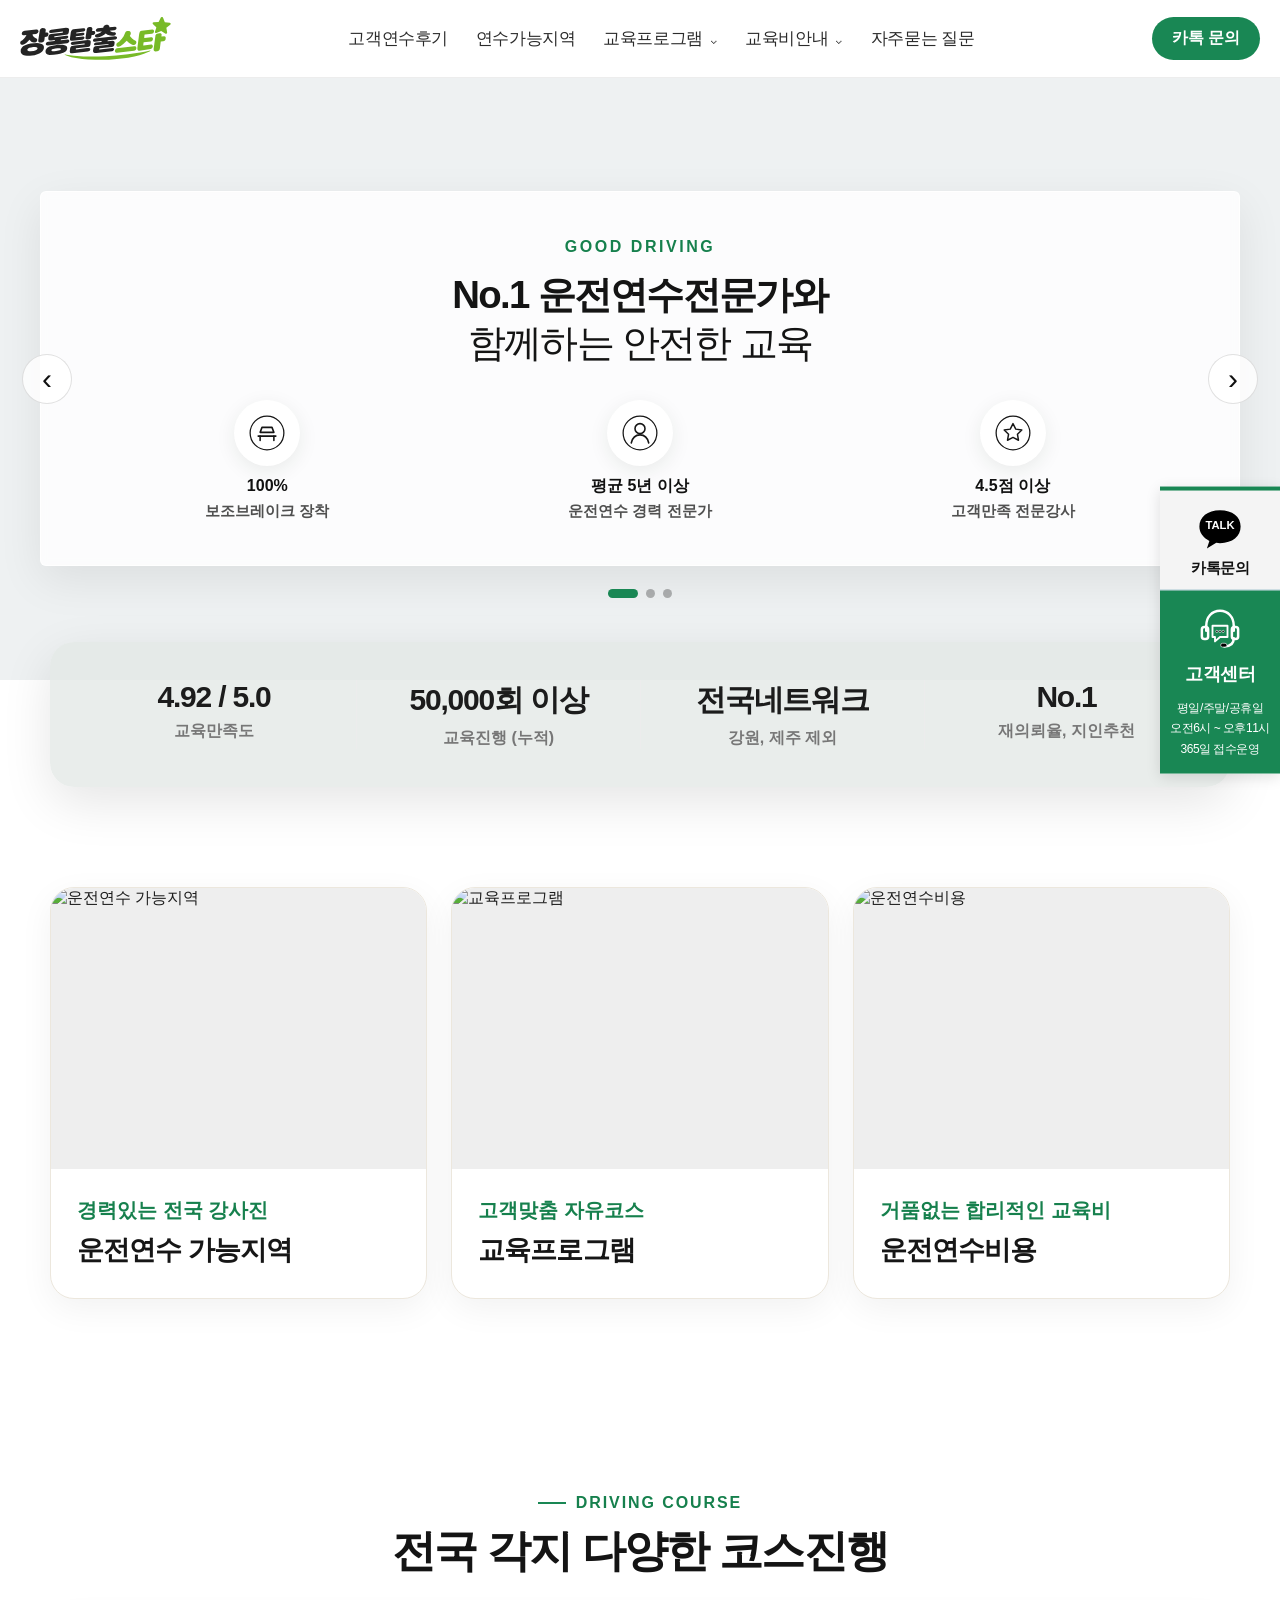
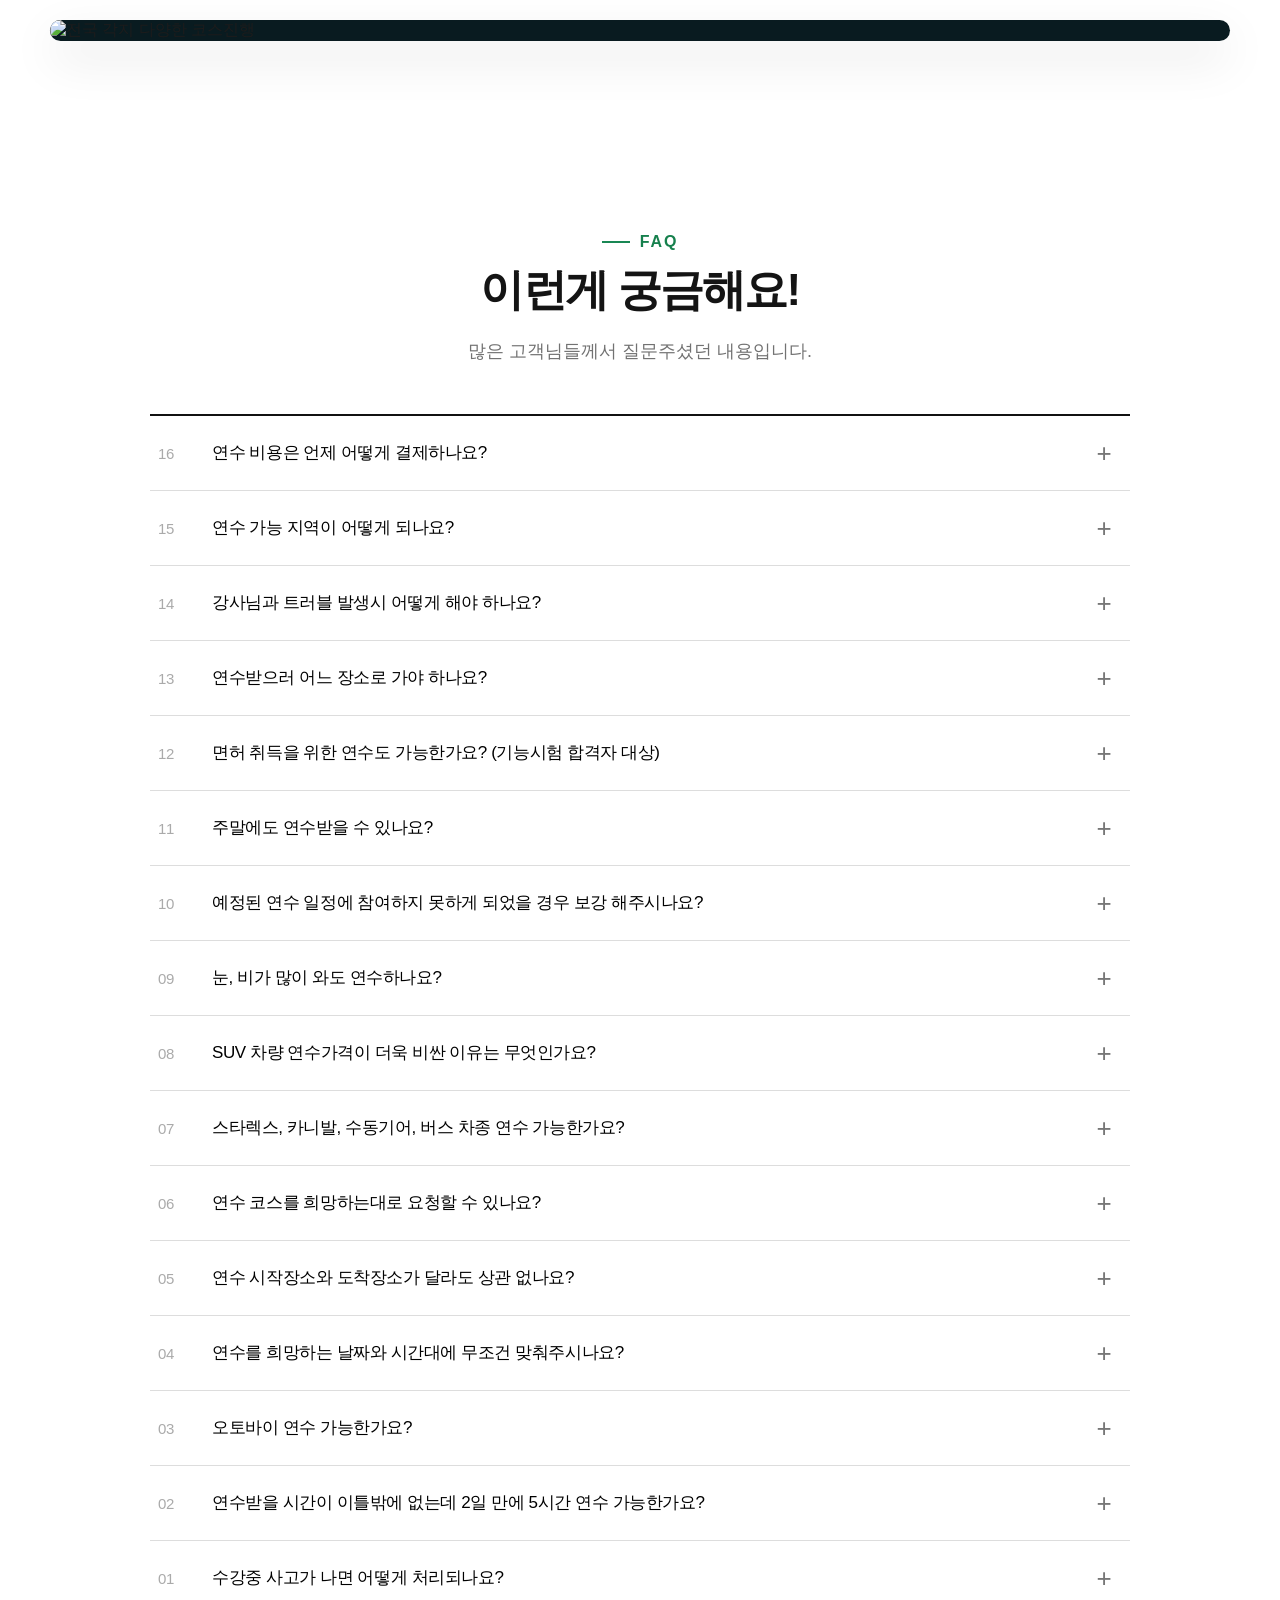
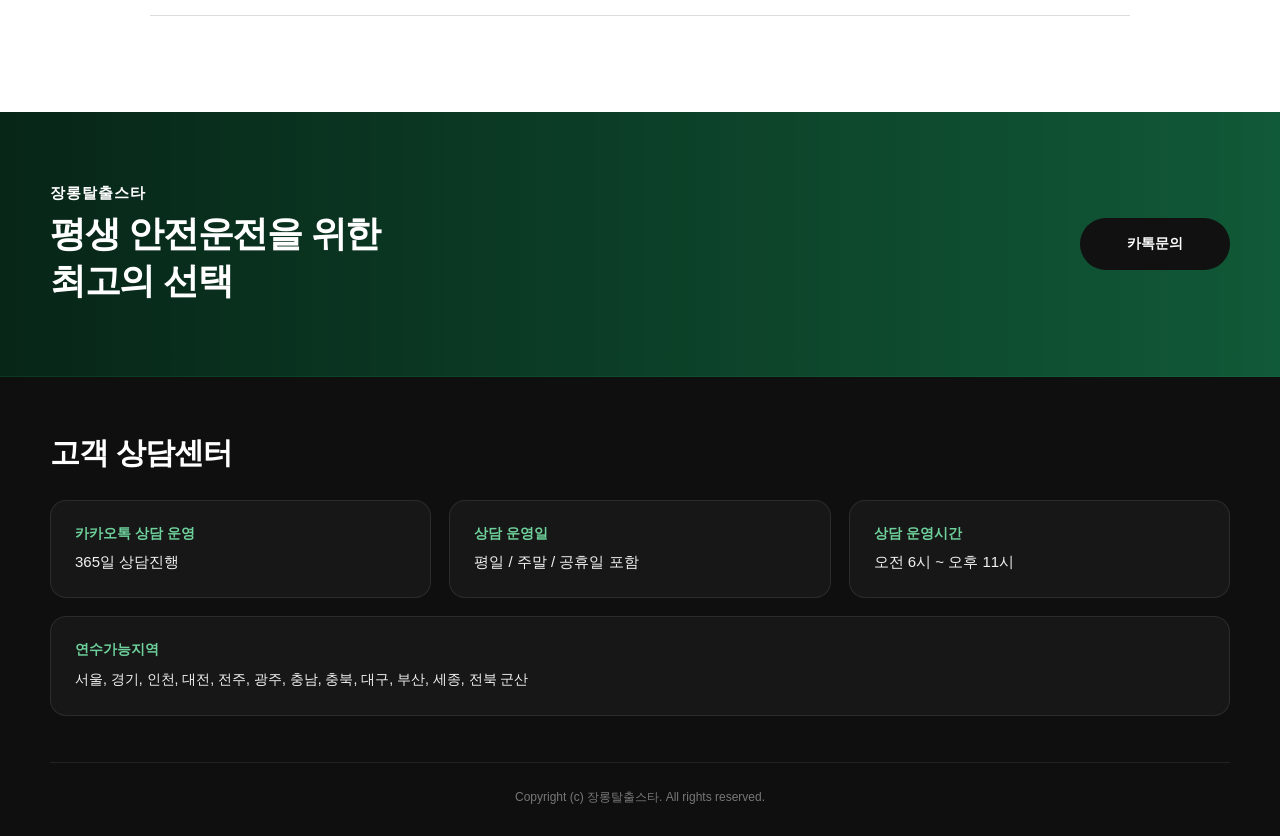
==== commit f69658cc: "Remove Kakao testimonial screenshot section from homepage" ====
--- a/index.html
+++ b/index.html
@@ -1,5 +1,5 @@
 <!DOCTYPE html>
-<html lang="ko"><head><meta charset="utf-8"><meta name="viewport" content="width=device-width,initial-scale=1.0"><meta name="description" content="방문운전연수, 도로주행, 운전연수, 초보운전, 도로운전"><title>장롱탈출스타 운전연수 도로주행연수</title><link rel="canonical" href="https://modoomade.github.io/star/index.html"><link href="style.css?v=20261110-footer-fix2" rel="stylesheet"></head><body><header id="gd-header"><div class="gd-header-inner"><a class="gd-logo" href="index.html"><img alt="장롱탈출스타" class="gd-logo-img" src="images/logo-star.svg"/></a><nav class="gd-nav"><div class="gd-nav-item"><a class="gd-nav-link" href="reviews.html">고객연수후기</a></div><div class="gd-nav-item"><a class="gd-nav-link" href="areas.html">연수가능지역</a></div><div class="gd-nav-item"><a class="gd-nav-link" href="program.html">교육프로그램 <span>⌄</span></a><div class="gd-dropdown"><a href="program-3day.html">3일반</a><a href="program-4day.html">4일반</a><a href="program-weekend.html">주말반</a><a href="program-supplement.html">보완반</a></div></div><div class="gd-nav-item"><a class="gd-nav-link" href="price.html">교육비안내 <span>⌄</span></a><div class="gd-dropdown"><a href="price-own.html">자차</a><a href="price-school.html">학원차</a><a href="price-mix.html">자차 + 학원차</a></div></div><div class="gd-nav-item"><a class="gd-nav-link" href="faq.html">자주묻는 질문</a></div></nav><a class="gd-header-cta" href="https://open.kakao.com/o/sKCo1fQi" rel="noopener noreferrer" target="_blank">카톡 문의</a><button class="gd-mobile-btn" type="button"><span></span><span></span><span></span></button></div></header><div class="gd-mobile-panel"><a href="reviews.html">고객연수후기</a><a href="areas.html">연수가능지역</a><div class="gd-mobile-label">교육프로그램</div><div class="gd-mobile-sub"><a href="program.html">전체보기</a><a href="program-3day.html">3일반</a><a href="program-4day.html">4일반</a><a href="program-weekend.html">주말반</a><a href="program-supplement.html">보완반</a></div><div class="gd-mobile-label">교육비안내</div><div class="gd-mobile-sub"><a href="price.html">전체보기</a><a href="price-own.html">자차</a><a href="price-school.html">학원차</a><a href="price-mix.html">자차 + 학원차</a></div><a href="faq.html">자주묻는 질문</a></div><main>
+<html lang="ko"><head><meta charset="utf-8"><meta name="viewport" content="width=device-width,initial-scale=1.0"><meta name="description" content="방문운전연수, 도로주행, 운전연수, 초보운전, 도로운전"><title>장롱탈출스타 운전연수 도로주행연수</title><link rel="canonical" href="https://modoomade.github.io/star/index.html"><link href="style.css?v=20261110-final3" rel="stylesheet"></head><body><header id="gd-header"><div class="gd-header-inner"><a class="gd-logo" href="index.html"><img alt="장롱탈출스타" class="gd-logo-img" src="images/logo-star.svg?v=20261110-final3"/></a><nav class="gd-nav"><div class="gd-nav-item"><a class="gd-nav-link" href="reviews.html">고객연수후기</a></div><div class="gd-nav-item"><a class="gd-nav-link" href="areas.html">연수가능지역</a></div><div class="gd-nav-item"><a class="gd-nav-link" href="program.html">교육프로그램 <span>⌄</span></a><div class="gd-dropdown"><a href="program-3day.html">3일반</a><a href="program-4day.html">4일반</a><a href="program-weekend.html">주말반</a><a href="program-supplement.html">보완반</a></div></div><div class="gd-nav-item"><a class="gd-nav-link" href="price.html">교육비안내 <span>⌄</span></a><div class="gd-dropdown"><a href="price-own.html">자차</a><a href="price-school.html">학원차</a><a href="price-mix.html">자차 + 학원차</a></div></div><div class="gd-nav-item"><a class="gd-nav-link" href="faq.html">자주묻는 질문</a></div></nav><a class="gd-header-cta" href="https://open.kakao.com/o/sKCo1fQi" rel="noopener noreferrer" target="_blank">카톡 문의</a><button class="gd-mobile-btn" type="button"><span></span><span></span><span></span></button></div></header><div class="gd-mobile-panel"><a href="reviews.html">고객연수후기</a><a href="areas.html">연수가능지역</a><div class="gd-mobile-label">교육프로그램</div><div class="gd-mobile-sub"><a href="program.html">전체보기</a><a href="program-3day.html">3일반</a><a href="program-4day.html">4일반</a><a href="program-weekend.html">주말반</a><a href="program-supplement.html">보완반</a></div><div class="gd-mobile-label">교육비안내</div><div class="gd-mobile-sub"><a href="price.html">전체보기</a><a href="price-own.html">자차</a><a href="price-school.html">학원차</a><a href="price-mix.html">자차 + 학원차</a></div><a href="faq.html">자주묻는 질문</a></div><main>
 <section id="gd-home-hero">
   <div class="gd-home-slide gd-home-slide-01 active">
     <div class="gd-home-slide-bg"></div>
@@ -84,7 +84,6 @@
 <section class="gd-home-stats"><div class="gd-inner"><div class="gd-stats-box"><div class="gd-stat"><strong>4.92 / 5.0</strong><span>교육만족도</span></div><div class="gd-stat"><strong>50,000회 이상</strong><span>교육진행 (누적)</span></div><div class="gd-stat"><strong>전국네트워크</strong><span>강원, 제주 제외</span></div><div class="gd-stat"><strong>No.1</strong><span>재의뢰율, 지인추천</span></div></div></div></section>
 <section class="gd-main-services gd-section"><div class="gd-inner"><div class="gd-main-service-grid"><a class="gd-main-service-card" href="areas.html"><div class="gd-main-service-image"><img src="images/area-network.jpg" alt="운전연수 가능지역"></div><div class="gd-main-service-copy"><p>경력있는 전국 강사진</p><h2>운전연수 가능지역</h2></div></a><a class="gd-main-service-card" href="program.html"><div class="gd-main-service-image"><img src="images/education-program.jpg" alt="교육프로그램"></div><div class="gd-main-service-copy"><p>고객맞춤 자유코스</p><h2>교육프로그램</h2></div></a><a class="gd-main-service-card" href="price.html"><div class="gd-main-service-image"><img src="images/driving-price.jpg" alt="운전연수비용"></div><div class="gd-main-service-copy"><p>거품없는 합리적인 교육비</p><h2>운전연수비용</h2></div></a></div></div></section>
 <section class="gd-main-course gd-section"><div class="gd-inner"><div class="gd-center"><div class="gd-kicker">DRIVING COURSE</div><h2 class="gd-title">전국 각지 다양한 코스진행</h2></div><div class="gd-main-course-image"><img src="images/course-network.png" alt="전국 각지 다양한 코스진행"></div></div></section>
-<section class="gd-main-reviews gd-section gd-soft"><div class="gd-inner"><div class="gd-center"><div class="gd-kicker">REAL REVIEW</div><h2 class="gd-title">고객카톡 후기 인증</h2><p class="gd-desc">그 동안 장롱탈출스타를 통해 교육 받으셨던 고객님들께서 보내주신 후기입니다.</p></div><div class="gd-review-media-wrap"><div class="gd-review-media-track" id="gdMainReviewTrack"><div class="gd-review-media-card"><img src="images/kakao-review-01.jpg" alt="고객 카톡 후기 1"></div><div class="gd-review-media-card"><img src="images/kakao-review-02.jpg" alt="고객 카톡 후기 2"></div><div class="gd-review-media-card"><img src="images/kakao-review-03.jpg" alt="고객 카톡 후기 3"></div><div class="gd-review-media-card"><img src="images/kakao-review-04.jpg" alt="고객 카톡 후기 4"></div><div class="gd-review-media-card"><img src="images/kakao-review-05.jpg" alt="고객 카톡 후기 5"></div><div class="gd-review-media-card"><img src="images/kakao-review-06.jpg" alt="고객 카톡 후기 6"></div></div><div class="gd-review-media-controls"><button id="gdMainReviewPrev" type="button">‹</button><button id="gdMainReviewNext" type="button">›</button></div></div></div></section>
 <section class="gd-main-faq gd-section"><div class="gd-inner"><div class="gd-center"><div class="gd-kicker">FAQ</div><h2 class="gd-title">이런게 궁금해요!</h2><p class="gd-desc">많은 고객님들께서 질문주셨던 내용입니다.</p></div><div class="gd-main-faq-list gd-faq"><div class="gd-faq-item"><button class="gd-faq-q" type="button"><span class="gd-faq-num">16</span><span class="gd-faq-title">연수 비용은 언제 어떻게 결제하나요?</span><span class="gd-faq-plus">+</span></button><div class="gd-faq-a"><p>연수 일정과 강사 배정이 확정된 뒤 안내에 따라 결제합니다. 일반적으로 연수 첫날 안내된 방식으로 입금하며, 정확한 결제 방법은 상담 시 확인해 주세요.</p></div></div><div class="gd-faq-item"><button class="gd-faq-q" type="button"><span class="gd-faq-num">15</span><span class="gd-faq-title">연수 가능 지역이 어떻게 되나요?</span><span class="gd-faq-plus">+</span></button><div class="gd-faq-a"><p>서울, 경기, 인천, 대전, 전주, 광주, 충남, 충북, 대구, 부산, 세종, 전북 군산 등 주요 지역에서 연수를 진행합니다.</p></div></div><div class="gd-faq-item"><button class="gd-faq-q" type="button"><span class="gd-faq-num">14</span><span class="gd-faq-title">강사님과 트러블 발생시 어떻게 해야 하나요?</span><span class="gd-faq-plus">+</span></button><div class="gd-faq-a"><p>교육 중 불편사항이나 강사와의 문제가 발생하면 고객센터로 바로 연락해 주세요. 상황을 확인한 뒤 가능한 범위에서 강사 변경이나 일정 조정을 도와드립니다.</p></div></div><div class="gd-faq-item"><button class="gd-faq-q" type="button"><span class="gd-faq-num">13</span><span class="gd-faq-title">연수받으러 어느 장소로 가야 하나요?</span><span class="gd-faq-plus">+</span></button><div class="gd-faq-a"><p>방문 운전연수 방식으로 진행되므로 고객님과 협의한 장소에서 교육을 시작합니다. 집, 직장 등 실제 운전 동선과 가까운 곳으로 조율할 수 있습니다.</p></div></div><div class="gd-faq-item"><button class="gd-faq-q" type="button"><span class="gd-faq-num">12</span><span class="gd-faq-title">면허 취득을 위한 연수도 가능한가요? (기능시험 합격자 대상)</span><span class="gd-faq-plus">+</span></button><div class="gd-faq-a"><p>면허 취득 단계의 교육은 지역과 강사 배정 상황에 따라 가능 여부가 달라질 수 있습니다. 기능시험 합격 여부와 필요한 교육 내용을 상담 시 알려주세요.</p></div></div><div class="gd-faq-item"><button class="gd-faq-q" type="button"><span class="gd-faq-num">11</span><span class="gd-faq-title">주말에도 연수받을 수 있나요?</span><span class="gd-faq-plus">+</span></button><div class="gd-faq-a"><p>가능합니다. 평일뿐 아니라 주말에도 일정 조율이 가능하며, 주말반은 토요일 2회·일요일 2회 기준의 2주 완성 과정으로도 진행할 수 있습니다.</p></div></div><div class="gd-faq-item"><button class="gd-faq-q" type="button"><span class="gd-faq-num">10</span><span class="gd-faq-title">예정된 연수 일정에 참여하지 못하게 되었을 경우 보강 해주시나요?</span><span class="gd-faq-plus">+</span></button><div class="gd-faq-a"><p>불가피하게 일정 변경이 필요한 경우 담당 강사 및 고객센터와 협의해 보강 또는 일정 변경을 진행합니다. 변경 가능 여부는 강사 일정에 따라 달라질 수 있습니다.</p></div></div><div class="gd-faq-item"><button class="gd-faq-q" type="button"><span class="gd-faq-num">09</span><span class="gd-faq-title">눈, 비가 많이 와도 연수하나요?</span><span class="gd-faq-plus">+</span></button><div class="gd-faq-a"><p>가벼운 비 등은 실제 도로 상황 교육에 도움이 될 수 있지만 폭우, 폭설 등 안전에 영향을 줄 정도의 기상 상황에서는 일정이 변경될 수 있습니다.</p></div></div><div class="gd-faq-item"><button class="gd-faq-q" type="button"><span class="gd-faq-num">08</span><span class="gd-faq-title">SUV 차량 연수가격이 더욱 비싼 이유는 무엇인가요?</span><span class="gd-faq-plus">+</span></button><div class="gd-faq-a"><p>교육 차량의 차종과 운영비, 보험 조건 등이 달라질 수 있어 학원차 SUV/RV는 승용차와 교육비 차이가 있습니다.</p></div></div><div class="gd-faq-item"><button class="gd-faq-q" type="button"><span class="gd-faq-num">07</span><span class="gd-faq-title">스타렉스, 카니발, 수동기어, 버스 차종 연수 가능한가요?</span><span class="gd-faq-plus">+</span></button><div class="gd-faq-a"><p>특수 차종이나 수동 차량은 지역별 강사와 차량 여건에 따라 가능 여부가 달라집니다. 원하는 차종을 상담 시 먼저 알려주세요.</p></div></div><div class="gd-faq-item"><button class="gd-faq-q" type="button"><span class="gd-faq-num">06</span><span class="gd-faq-title">연수 코스를 희망하는대로 요청할 수 있나요?</span><span class="gd-faq-plus">+</span></button><div class="gd-faq-a"><p>가능합니다. 출퇴근길, 학교, 마트, 시내도로, 주차장, 간선도로 등 실제 운전하게 될 코스를 중심으로 요청할 수 있습니다.</p></div></div><div class="gd-faq-item"><button class="gd-faq-q" type="button"><span class="gd-faq-num">05</span><span class="gd-faq-title">연수 시작장소와 도착장소가 달라도 상관 없나요?</span><span class="gd-faq-plus">+</span></button><div class="gd-faq-a"><p>교육 시간과 이동 동선에 문제가 없다면 시작 장소와 종료 장소를 다르게 협의할 수 있습니다.</p></div></div><div class="gd-faq-item"><button class="gd-faq-q" type="button"><span class="gd-faq-num">04</span><span class="gd-faq-title">연수를 희망하는 날짜와 시간대에 무조건 맞춰주시나요?</span><span class="gd-faq-plus">+</span></button><div class="gd-faq-a"><p>희망 일정에 최대한 맞춰드리지만 지역별 강사 배정과 기존 예약에 따라 일정 조정이 필요할 수 있습니다.</p></div></div><div class="gd-faq-item"><button class="gd-faq-q" type="button"><span class="gd-faq-num">03</span><span class="gd-faq-title">오토바이 연수 가능한가요?</span><span class="gd-faq-plus">+</span></button><div class="gd-faq-a"><p>장롱탈출스타는 자동차 운전연수를 중심으로 운영합니다. 오토바이 연수는 별도 상담을 통해 가능 여부를 확인해 주세요.</p></div></div><div class="gd-faq-item"><button class="gd-faq-q" type="button"><span class="gd-faq-num">02</span><span class="gd-faq-title">연수받을 시간이 이틀밖에 없는데 2일 만에 5시간 연수 가능한가요?</span><span class="gd-faq-plus">+</span></button><div class="gd-faq-a"><p>강사 일정이 가능한 경우 단기간 집중 교육도 상담할 수 있습니다. 가능한 시간대와 지역을 알려주시면 일정 확인 후 안내드립니다.</p></div></div><div class="gd-faq-item"><button class="gd-faq-q" type="button"><span class="gd-faq-num">01</span><span class="gd-faq-title">수강중 사고가 나면 어떻게 처리되나요?</span><span class="gd-faq-plus">+</span></button><div class="gd-faq-a"><p>교육 차량 및 보험 가입 조건에 따라 처리하며, 사고 발생 시 즉시 안전을 확보한 뒤 강사와 고객센터 안내에 따라 보험 처리 절차를 진행합니다.</p></div></div></div></div></section>
 </main><section id="gd-cta"><div class="gd-inner gd-cta-layout"><div><div class="gd-cta-brand">장롱탈출스타</div><h2>평생 안전운전을 위한<br>최고의 선택</h2></div><div class="gd-cta-buttons"><a class="gd-btn gd-btn-dark" href="https://open.kakao.com/o/sKCo1fQi" rel="noopener noreferrer" target="_blank">카톡문의</a></div></div></section><!-- footer unified 2026-11-10 -->
 <footer id="gd-footer"><div class="gd-inner"><div class="gd-footer-contact"><div class="gd-footer-contact-title">고객 상담센터</div><div class="gd-footer-contact-grid"><div class="gd-footer-contact-item"><strong>카카오톡 상담 운영</strong><span>365일 상담진행</span></div><div class="gd-footer-contact-item"><strong>상담 운영일</strong><span>평일 / 주말 / 공휴일 포함</span></div><div class="gd-footer-contact-item"><strong>상담 운영시간</strong><span>오전 6시 ~ 오후 11시</span></div><div class="gd-footer-contact-item gd-footer-contact-area"><strong>연수가능지역</strong><span>서울, 경기, 인천, 대전, 전주, 광주, 충남, 충북, 대구, 부산, 세종, 전북 군산</span></div></div></div><div class="gd-footer-bottom"><div class="gd-footer-copy">Copyright (c) 장롱탈출스타. All rights reserved.</div></div></div></footer><div id="muv-side-floating"><a class="muv-side-item muv-side-kakao" href="https://open.kakao.com/o/sKCo1fQi" rel="noopener noreferrer" target="_blank"><div class="muv-side-icon"><svg aria-hidden="true" viewBox="0 0 80 65"><path d="M40 5C20 5 7 16 7 31c0 10 6 18 16 23l-4 12 15-9c2 .3 4 .5 6 .5 20 0 33-11 33-26.5S60 5 40 5z" fill="#000"></path><text fill="#fff" font-size="18" font-weight="800" text-anchor="middle" x="40" y="35">TALK</text></svg></div><div class="muv-side-title">카톡문의</div></a><div class="muv-side-item muv-side-cs"><div class="muv-side-icon"><svg aria-hidden="true" viewBox="0 0 80 80"><path d="M18 42V34c0-14 9-24 22-24s22 10 22 24v8" fill="none" stroke="#000" stroke-linecap="round" stroke-width="4"></path><rect fill="none" height="19" rx="4" stroke="#000" stroke-width="4" width="10" x="11" y="36"></rect><rect fill="none" height="19" rx="4" stroke="#000" stroke-width="4" width="10" x="59" y="36"></rect><path d="M62 54c0 9-6 13-15 13" fill="none" stroke="#000" stroke-linecap="round" stroke-width="4"></path><rect fill="#000" height="6" rx="3" width="10" x="41" y="62"></rect><path d="M28 34h24v18H40l-8 7v-7h-4z" fill="none" stroke="#000" stroke-linejoin="round" stroke-width="3"></path><circle cx="35" cy="43" r="1.8"></circle><circle cx="40" cy="43" r="1.8"></circle><circle cx="45" cy="43" r="1.8"></circle></svg></div><div class="muv-side-title muv-side-cs-title">고객센터</div><div class="muv-side-hours">평일/주말/공휴일<br>오전6시 ~ 오후11시<br>365일 접수운영</div></div></div><script src="script.js"></script></body></html>
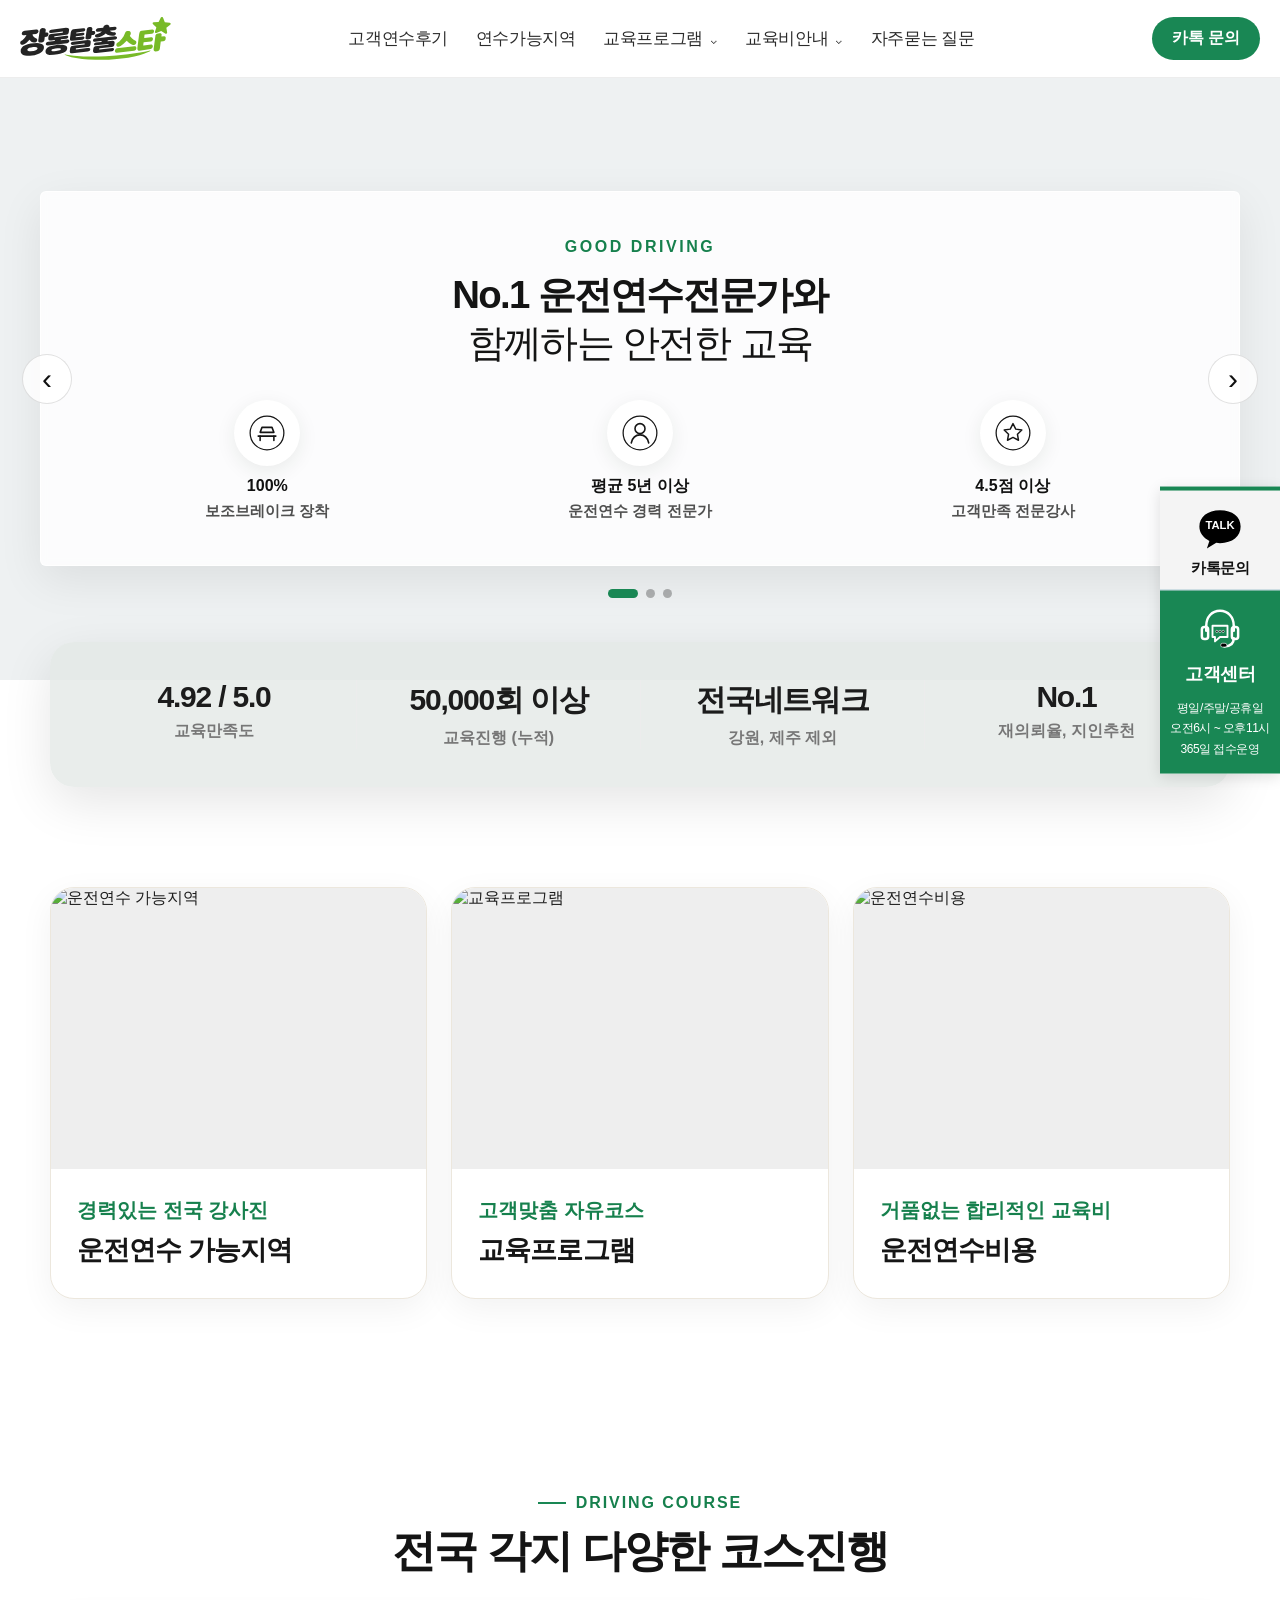
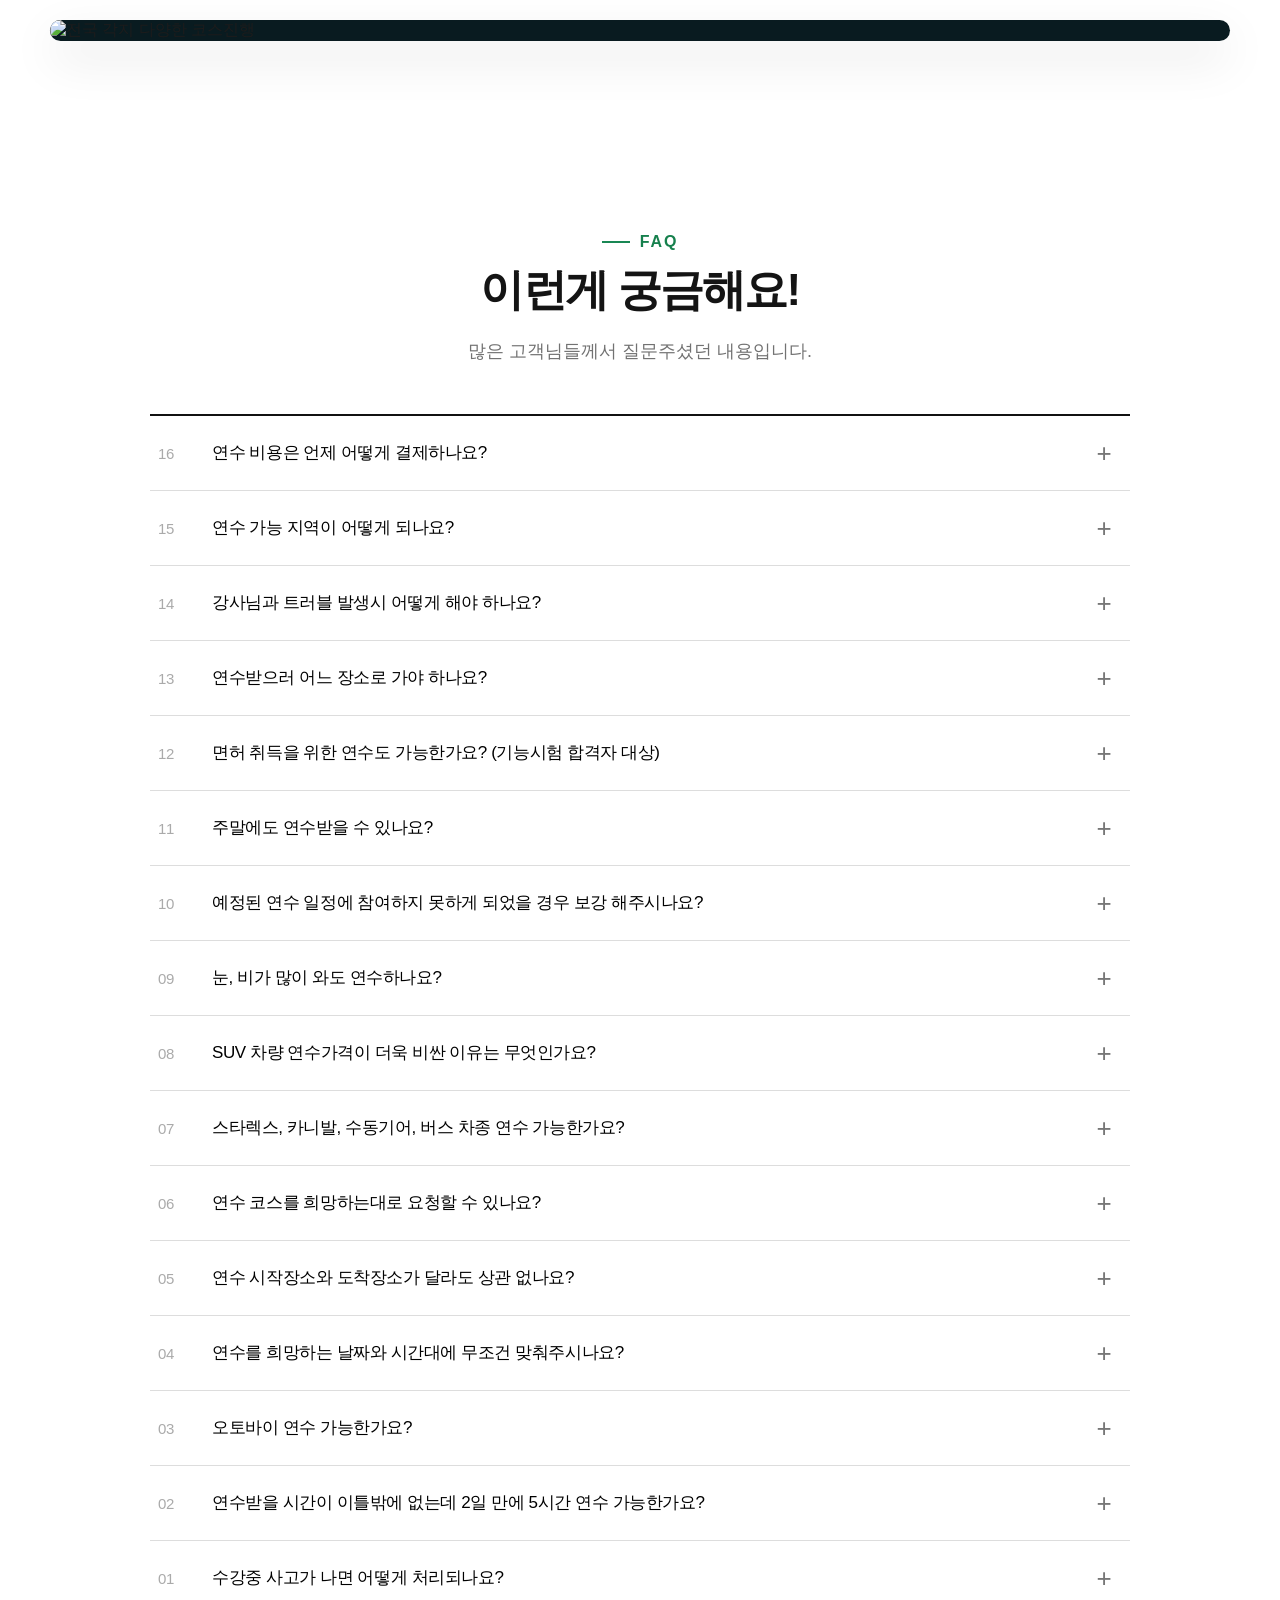
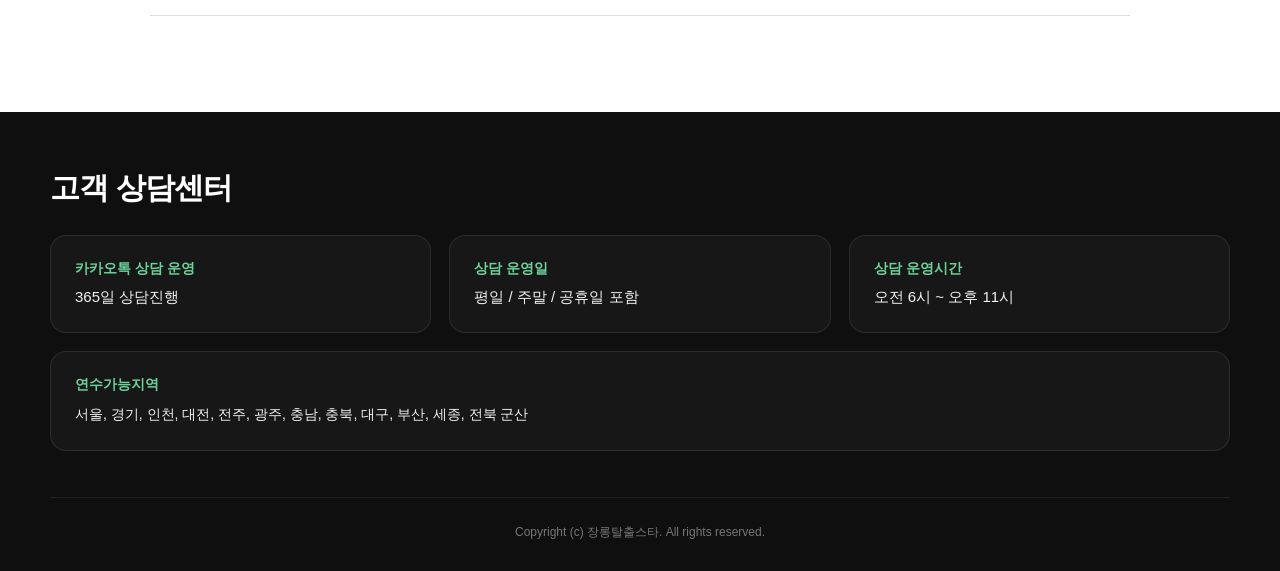
==== commit 8ca809bf: "Remove entire homepage CTA section" ====
--- a/index.html
+++ b/index.html
@@ -85,5 +85,5 @@
 <section class="gd-main-services gd-section"><div class="gd-inner"><div class="gd-main-service-grid"><a class="gd-main-service-card" href="areas.html"><div class="gd-main-service-image"><img src="images/area-network.jpg" alt="운전연수 가능지역"></div><div class="gd-main-service-copy"><p>경력있는 전국 강사진</p><h2>운전연수 가능지역</h2></div></a><a class="gd-main-service-card" href="program.html"><div class="gd-main-service-image"><img src="images/education-program.jpg" alt="교육프로그램"></div><div class="gd-main-service-copy"><p>고객맞춤 자유코스</p><h2>교육프로그램</h2></div></a><a class="gd-main-service-card" href="price.html"><div class="gd-main-service-image"><img src="images/driving-price.jpg" alt="운전연수비용"></div><div class="gd-main-service-copy"><p>거품없는 합리적인 교육비</p><h2>운전연수비용</h2></div></a></div></div></section>
 <section class="gd-main-course gd-section"><div class="gd-inner"><div class="gd-center"><div class="gd-kicker">DRIVING COURSE</div><h2 class="gd-title">전국 각지 다양한 코스진행</h2></div><div class="gd-main-course-image"><img src="images/course-network.png" alt="전국 각지 다양한 코스진행"></div></div></section>
 <section class="gd-main-faq gd-section"><div class="gd-inner"><div class="gd-center"><div class="gd-kicker">FAQ</div><h2 class="gd-title">이런게 궁금해요!</h2><p class="gd-desc">많은 고객님들께서 질문주셨던 내용입니다.</p></div><div class="gd-main-faq-list gd-faq"><div class="gd-faq-item"><button class="gd-faq-q" type="button"><span class="gd-faq-num">16</span><span class="gd-faq-title">연수 비용은 언제 어떻게 결제하나요?</span><span class="gd-faq-plus">+</span></button><div class="gd-faq-a"><p>연수 일정과 강사 배정이 확정된 뒤 안내에 따라 결제합니다. 일반적으로 연수 첫날 안내된 방식으로 입금하며, 정확한 결제 방법은 상담 시 확인해 주세요.</p></div></div><div class="gd-faq-item"><button class="gd-faq-q" type="button"><span class="gd-faq-num">15</span><span class="gd-faq-title">연수 가능 지역이 어떻게 되나요?</span><span class="gd-faq-plus">+</span></button><div class="gd-faq-a"><p>서울, 경기, 인천, 대전, 전주, 광주, 충남, 충북, 대구, 부산, 세종, 전북 군산 등 주요 지역에서 연수를 진행합니다.</p></div></div><div class="gd-faq-item"><button class="gd-faq-q" type="button"><span class="gd-faq-num">14</span><span class="gd-faq-title">강사님과 트러블 발생시 어떻게 해야 하나요?</span><span class="gd-faq-plus">+</span></button><div class="gd-faq-a"><p>교육 중 불편사항이나 강사와의 문제가 발생하면 고객센터로 바로 연락해 주세요. 상황을 확인한 뒤 가능한 범위에서 강사 변경이나 일정 조정을 도와드립니다.</p></div></div><div class="gd-faq-item"><button class="gd-faq-q" type="button"><span class="gd-faq-num">13</span><span class="gd-faq-title">연수받으러 어느 장소로 가야 하나요?</span><span class="gd-faq-plus">+</span></button><div class="gd-faq-a"><p>방문 운전연수 방식으로 진행되므로 고객님과 협의한 장소에서 교육을 시작합니다. 집, 직장 등 실제 운전 동선과 가까운 곳으로 조율할 수 있습니다.</p></div></div><div class="gd-faq-item"><button class="gd-faq-q" type="button"><span class="gd-faq-num">12</span><span class="gd-faq-title">면허 취득을 위한 연수도 가능한가요? (기능시험 합격자 대상)</span><span class="gd-faq-plus">+</span></button><div class="gd-faq-a"><p>면허 취득 단계의 교육은 지역과 강사 배정 상황에 따라 가능 여부가 달라질 수 있습니다. 기능시험 합격 여부와 필요한 교육 내용을 상담 시 알려주세요.</p></div></div><div class="gd-faq-item"><button class="gd-faq-q" type="button"><span class="gd-faq-num">11</span><span class="gd-faq-title">주말에도 연수받을 수 있나요?</span><span class="gd-faq-plus">+</span></button><div class="gd-faq-a"><p>가능합니다. 평일뿐 아니라 주말에도 일정 조율이 가능하며, 주말반은 토요일 2회·일요일 2회 기준의 2주 완성 과정으로도 진행할 수 있습니다.</p></div></div><div class="gd-faq-item"><button class="gd-faq-q" type="button"><span class="gd-faq-num">10</span><span class="gd-faq-title">예정된 연수 일정에 참여하지 못하게 되었을 경우 보강 해주시나요?</span><span class="gd-faq-plus">+</span></button><div class="gd-faq-a"><p>불가피하게 일정 변경이 필요한 경우 담당 강사 및 고객센터와 협의해 보강 또는 일정 변경을 진행합니다. 변경 가능 여부는 강사 일정에 따라 달라질 수 있습니다.</p></div></div><div class="gd-faq-item"><button class="gd-faq-q" type="button"><span class="gd-faq-num">09</span><span class="gd-faq-title">눈, 비가 많이 와도 연수하나요?</span><span class="gd-faq-plus">+</span></button><div class="gd-faq-a"><p>가벼운 비 등은 실제 도로 상황 교육에 도움이 될 수 있지만 폭우, 폭설 등 안전에 영향을 줄 정도의 기상 상황에서는 일정이 변경될 수 있습니다.</p></div></div><div class="gd-faq-item"><button class="gd-faq-q" type="button"><span class="gd-faq-num">08</span><span class="gd-faq-title">SUV 차량 연수가격이 더욱 비싼 이유는 무엇인가요?</span><span class="gd-faq-plus">+</span></button><div class="gd-faq-a"><p>교육 차량의 차종과 운영비, 보험 조건 등이 달라질 수 있어 학원차 SUV/RV는 승용차와 교육비 차이가 있습니다.</p></div></div><div class="gd-faq-item"><button class="gd-faq-q" type="button"><span class="gd-faq-num">07</span><span class="gd-faq-title">스타렉스, 카니발, 수동기어, 버스 차종 연수 가능한가요?</span><span class="gd-faq-plus">+</span></button><div class="gd-faq-a"><p>특수 차종이나 수동 차량은 지역별 강사와 차량 여건에 따라 가능 여부가 달라집니다. 원하는 차종을 상담 시 먼저 알려주세요.</p></div></div><div class="gd-faq-item"><button class="gd-faq-q" type="button"><span class="gd-faq-num">06</span><span class="gd-faq-title">연수 코스를 희망하는대로 요청할 수 있나요?</span><span class="gd-faq-plus">+</span></button><div class="gd-faq-a"><p>가능합니다. 출퇴근길, 학교, 마트, 시내도로, 주차장, 간선도로 등 실제 운전하게 될 코스를 중심으로 요청할 수 있습니다.</p></div></div><div class="gd-faq-item"><button class="gd-faq-q" type="button"><span class="gd-faq-num">05</span><span class="gd-faq-title">연수 시작장소와 도착장소가 달라도 상관 없나요?</span><span class="gd-faq-plus">+</span></button><div class="gd-faq-a"><p>교육 시간과 이동 동선에 문제가 없다면 시작 장소와 종료 장소를 다르게 협의할 수 있습니다.</p></div></div><div class="gd-faq-item"><button class="gd-faq-q" type="button"><span class="gd-faq-num">04</span><span class="gd-faq-title">연수를 희망하는 날짜와 시간대에 무조건 맞춰주시나요?</span><span class="gd-faq-plus">+</span></button><div class="gd-faq-a"><p>희망 일정에 최대한 맞춰드리지만 지역별 강사 배정과 기존 예약에 따라 일정 조정이 필요할 수 있습니다.</p></div></div><div class="gd-faq-item"><button class="gd-faq-q" type="button"><span class="gd-faq-num">03</span><span class="gd-faq-title">오토바이 연수 가능한가요?</span><span class="gd-faq-plus">+</span></button><div class="gd-faq-a"><p>장롱탈출스타는 자동차 운전연수를 중심으로 운영합니다. 오토바이 연수는 별도 상담을 통해 가능 여부를 확인해 주세요.</p></div></div><div class="gd-faq-item"><button class="gd-faq-q" type="button"><span class="gd-faq-num">02</span><span class="gd-faq-title">연수받을 시간이 이틀밖에 없는데 2일 만에 5시간 연수 가능한가요?</span><span class="gd-faq-plus">+</span></button><div class="gd-faq-a"><p>강사 일정이 가능한 경우 단기간 집중 교육도 상담할 수 있습니다. 가능한 시간대와 지역을 알려주시면 일정 확인 후 안내드립니다.</p></div></div><div class="gd-faq-item"><button class="gd-faq-q" type="button"><span class="gd-faq-num">01</span><span class="gd-faq-title">수강중 사고가 나면 어떻게 처리되나요?</span><span class="gd-faq-plus">+</span></button><div class="gd-faq-a"><p>교육 차량 및 보험 가입 조건에 따라 처리하며, 사고 발생 시 즉시 안전을 확보한 뒤 강사와 고객센터 안내에 따라 보험 처리 절차를 진행합니다.</p></div></div></div></div></section>
-</main><section id="gd-cta"><div class="gd-inner gd-cta-layout"><div><div class="gd-cta-brand">장롱탈출스타</div><h2>평생 안전운전을 위한<br>최고의 선택</h2></div><div class="gd-cta-buttons"><a class="gd-btn gd-btn-dark" href="https://open.kakao.com/o/sKCo1fQi" rel="noopener noreferrer" target="_blank">카톡문의</a></div></div></section><!-- footer unified 2026-11-10 -->
+</main><!-- footer unified 2026-11-10 -->
 <footer id="gd-footer"><div class="gd-inner"><div class="gd-footer-contact"><div class="gd-footer-contact-title">고객 상담센터</div><div class="gd-footer-contact-grid"><div class="gd-footer-contact-item"><strong>카카오톡 상담 운영</strong><span>365일 상담진행</span></div><div class="gd-footer-contact-item"><strong>상담 운영일</strong><span>평일 / 주말 / 공휴일 포함</span></div><div class="gd-footer-contact-item"><strong>상담 운영시간</strong><span>오전 6시 ~ 오후 11시</span></div><div class="gd-footer-contact-item gd-footer-contact-area"><strong>연수가능지역</strong><span>서울, 경기, 인천, 대전, 전주, 광주, 충남, 충북, 대구, 부산, 세종, 전북 군산</span></div></div></div><div class="gd-footer-bottom"><div class="gd-footer-copy">Copyright (c) 장롱탈출스타. All rights reserved.</div></div></div></footer><div id="muv-side-floating"><a class="muv-side-item muv-side-kakao" href="https://open.kakao.com/o/sKCo1fQi" rel="noopener noreferrer" target="_blank"><div class="muv-side-icon"><svg aria-hidden="true" viewBox="0 0 80 65"><path d="M40 5C20 5 7 16 7 31c0 10 6 18 16 23l-4 12 15-9c2 .3 4 .5 6 .5 20 0 33-11 33-26.5S60 5 40 5z" fill="#000"></path><text fill="#fff" font-size="18" font-weight="800" text-anchor="middle" x="40" y="35">TALK</text></svg></div><div class="muv-side-title">카톡문의</div></a><div class="muv-side-item muv-side-cs"><div class="muv-side-icon"><svg aria-hidden="true" viewBox="0 0 80 80"><path d="M18 42V34c0-14 9-24 22-24s22 10 22 24v8" fill="none" stroke="#000" stroke-linecap="round" stroke-width="4"></path><rect fill="none" height="19" rx="4" stroke="#000" stroke-width="4" width="10" x="11" y="36"></rect><rect fill="none" height="19" rx="4" stroke="#000" stroke-width="4" width="10" x="59" y="36"></rect><path d="M62 54c0 9-6 13-15 13" fill="none" stroke="#000" stroke-linecap="round" stroke-width="4"></path><rect fill="#000" height="6" rx="3" width="10" x="41" y="62"></rect><path d="M28 34h24v18H40l-8 7v-7h-4z" fill="none" stroke="#000" stroke-linejoin="round" stroke-width="3"></path><circle cx="35" cy="43" r="1.8"></circle><circle cx="40" cy="43" r="1.8"></circle><circle cx="45" cy="43" r="1.8"></circle></svg></div><div class="muv-side-title muv-side-cs-title">고객센터</div><div class="muv-side-hours">평일/주말/공휴일<br>오전6시 ~ 오후11시<br>365일 접수운영</div></div></div><script src="script.js"></script></body></html>
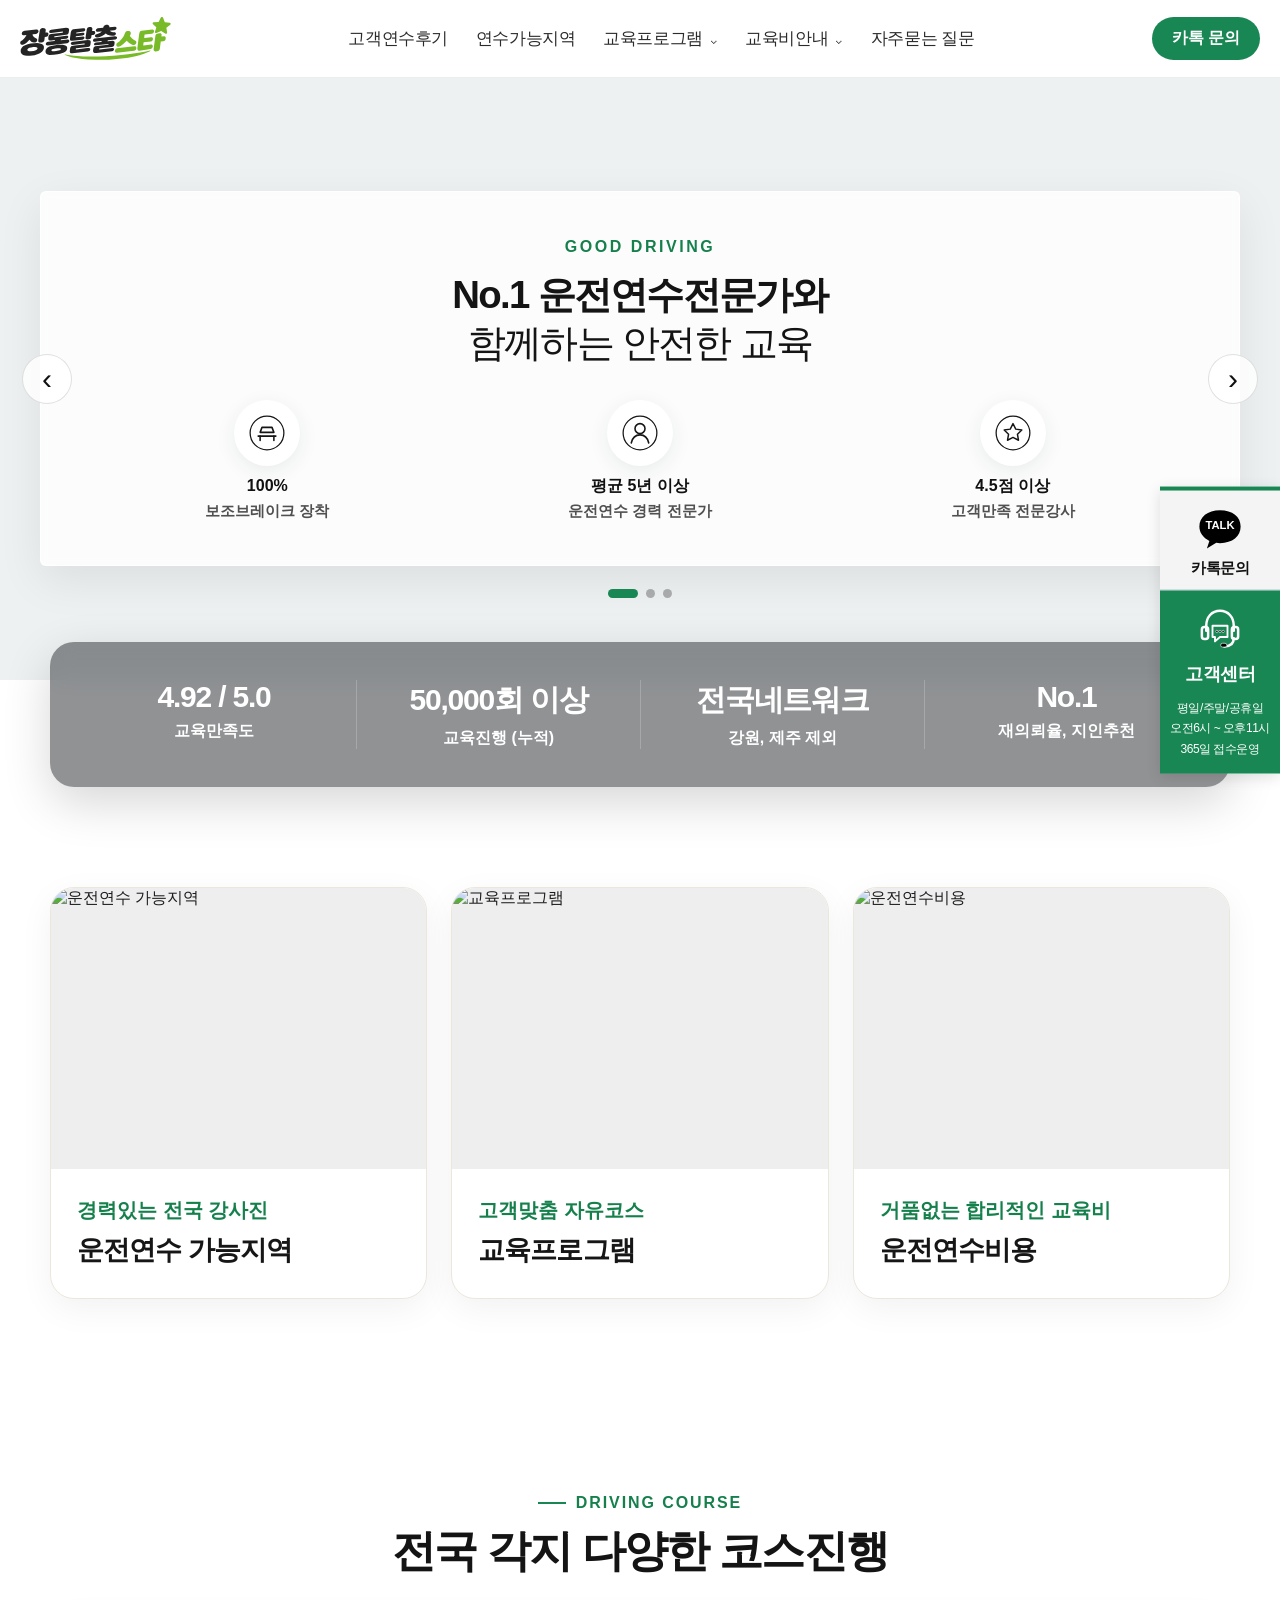
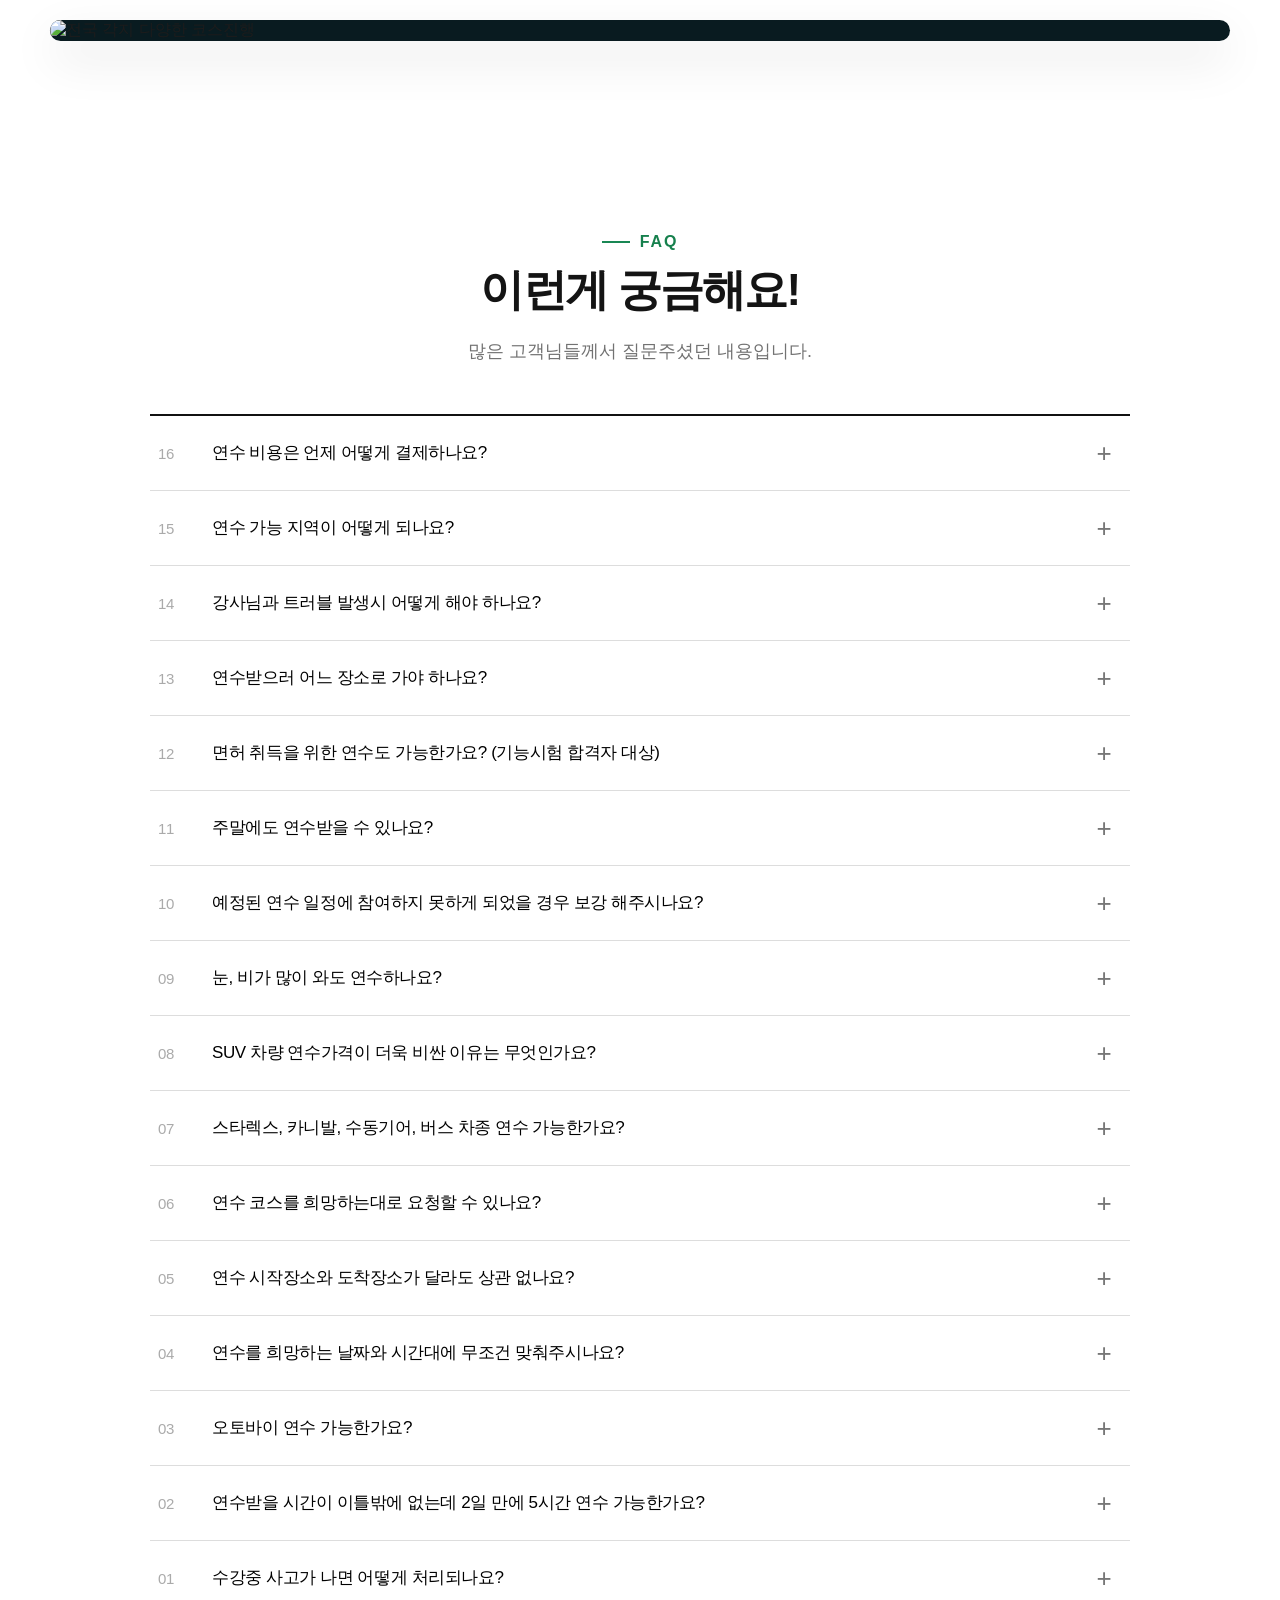
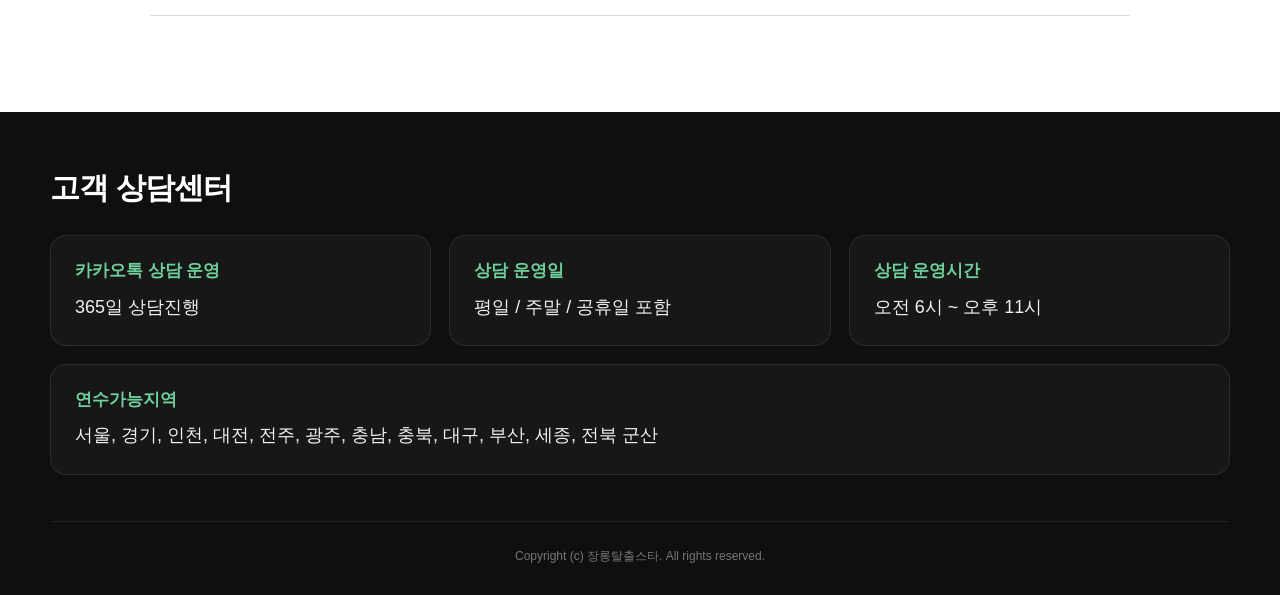
==== commit e8e66c80: "Refresh site styles on index.html" ====
--- a/index.html
+++ b/index.html
@@ -1,5 +1,5 @@
 <!DOCTYPE html>
-<html lang="ko"><head><meta charset="utf-8"><meta name="viewport" content="width=device-width,initial-scale=1.0"><meta name="description" content="방문운전연수, 도로주행, 운전연수, 초보운전, 도로운전"><title>장롱탈출스타 운전연수 도로주행연수</title><link rel="canonical" href="https://modoomade.github.io/star/index.html"><link href="style.css?v=20261110-final3" rel="stylesheet"></head><body><header id="gd-header"><div class="gd-header-inner"><a class="gd-logo" href="index.html"><img alt="장롱탈출스타" class="gd-logo-img" src="images/logo-star.svg?v=20261110-final3"/></a><nav class="gd-nav"><div class="gd-nav-item"><a class="gd-nav-link" href="reviews.html">고객연수후기</a></div><div class="gd-nav-item"><a class="gd-nav-link" href="areas.html">연수가능지역</a></div><div class="gd-nav-item"><a class="gd-nav-link" href="program.html">교육프로그램 <span>⌄</span></a><div class="gd-dropdown"><a href="program-3day.html">3일반</a><a href="program-4day.html">4일반</a><a href="program-weekend.html">주말반</a><a href="program-supplement.html">보완반</a></div></div><div class="gd-nav-item"><a class="gd-nav-link" href="price.html">교육비안내 <span>⌄</span></a><div class="gd-dropdown"><a href="price-own.html">자차</a><a href="price-school.html">학원차</a><a href="price-mix.html">자차 + 학원차</a></div></div><div class="gd-nav-item"><a class="gd-nav-link" href="faq.html">자주묻는 질문</a></div></nav><a class="gd-header-cta" href="https://open.kakao.com/o/sKCo1fQi" rel="noopener noreferrer" target="_blank">카톡 문의</a><button class="gd-mobile-btn" type="button"><span></span><span></span><span></span></button></div></header><div class="gd-mobile-panel"><a href="reviews.html">고객연수후기</a><a href="areas.html">연수가능지역</a><div class="gd-mobile-label">교육프로그램</div><div class="gd-mobile-sub"><a href="program.html">전체보기</a><a href="program-3day.html">3일반</a><a href="program-4day.html">4일반</a><a href="program-weekend.html">주말반</a><a href="program-supplement.html">보완반</a></div><div class="gd-mobile-label">교육비안내</div><div class="gd-mobile-sub"><a href="price.html">전체보기</a><a href="price-own.html">자차</a><a href="price-school.html">학원차</a><a href="price-mix.html">자차 + 학원차</a></div><a href="faq.html">자주묻는 질문</a></div><main>
+<html lang="ko"><head><meta charset="utf-8"><meta name="viewport" content="width=device-width,initial-scale=1.0"><meta name="description" content="방문운전연수, 도로주행, 운전연수, 초보운전, 도로운전"><title>장롱탈출스타 운전연수 도로주행연수</title><link rel="canonical" href="https://modoomade.github.io/star/index.html"><link href="style.css?v=20261119-board-v2" rel="stylesheet"></head><body><header id="gd-header"><div class="gd-header-inner"><a class="gd-logo" href="index.html"><img alt="장롱탈출스타" class="gd-logo-img" src="images/logo-star.svg?v=20261110-final3"/></a><nav class="gd-nav"><div class="gd-nav-item"><a class="gd-nav-link" href="reviews.html">고객연수후기</a></div><div class="gd-nav-item"><a class="gd-nav-link" href="areas.html">연수가능지역</a></div><div class="gd-nav-item"><a class="gd-nav-link" href="program.html">교육프로그램 <span>⌄</span></a><div class="gd-dropdown"><a href="program-3day.html">3일반</a><a href="program-4day.html">4일반</a><a href="program-weekend.html">주말반</a><a href="program-supplement.html">보완반</a></div></div><div class="gd-nav-item"><a class="gd-nav-link" href="price.html">교육비안내 <span>⌄</span></a><div class="gd-dropdown"><a href="price-own.html">자차</a><a href="price-school.html">학원차</a><a href="price-mix.html">자차 + 학원차</a></div></div><div class="gd-nav-item"><a class="gd-nav-link" href="faq.html">자주묻는 질문</a></div></nav><a class="gd-header-cta" href="https://open.kakao.com/o/sKCo1fQi" rel="noopener noreferrer" target="_blank">카톡 문의</a><button class="gd-mobile-btn" type="button"><span></span><span></span><span></span></button></div></header><div class="gd-mobile-panel"><a href="reviews.html">고객연수후기</a><a href="areas.html">연수가능지역</a><div class="gd-mobile-label">교육프로그램</div><div class="gd-mobile-sub"><a href="program.html">전체보기</a><a href="program-3day.html">3일반</a><a href="program-4day.html">4일반</a><a href="program-weekend.html">주말반</a><a href="program-supplement.html">보완반</a></div><div class="gd-mobile-label">교육비안내</div><div class="gd-mobile-sub"><a href="price.html">전체보기</a><a href="price-own.html">자차</a><a href="price-school.html">학원차</a><a href="price-mix.html">자차 + 학원차</a></div><a href="faq.html">자주묻는 질문</a></div><main>
 <section id="gd-home-hero">
   <div class="gd-home-slide gd-home-slide-01 active">
     <div class="gd-home-slide-bg"></div>
--- a/style.css
+++ b/style.css
@@ -844,3 +844,53 @@
 #gd-footer .gd-footer-contact-item strong{color:#6ed19b!important;-webkit-text-fill-color:#6ed19b!important}
 #gd-footer .gd-footer-contact-item span{color:#f1f1f1!important;-webkit-text-fill-color:#f1f1f1!important}
 @media(max-width:820px){#gd-footer .gd-footer-bottom{align-items:center!important;justify-content:center!important}}
+
+
+#gd-header~.gd-page-hero .gd-breadcrumb,.gd-page-hero .gd-breadcrumb{font-size:17px!important;line-height:1.6!important;letter-spacing:.025em!important;font-weight:700!important}
+.gd-page-hero p,.gd-page-hero-image p{font-size:20px!important;line-height:1.75!important;font-weight:500!important}
+.gd-page-hero .gd-subnav a,.gd-page-hero-image .gd-subnav a{font-size:17px!important;font-weight:700!important}
+.gd-footer-contact-item strong,#gd-footer .gd-footer-contact-item strong{font-size:17px!important;line-height:1.5!important;font-weight:800!important}
+.gd-footer-contact-item span,#gd-footer .gd-footer-contact-item span,#gd-footer .gd-footer-contact-area span{font-size:18px!important;line-height:1.8!important;font-weight:500!important}
+.gd-home-stats .gd-stats-box{background:rgba(35,39,42,.5)!important;box-shadow:0 16px 48px rgba(0,0,0,.16)!important;backdrop-filter:blur(12px)!important;-webkit-backdrop-filter:blur(12px)!important}
+.gd-home-stats .gd-stats-box .gd-stat,.gd-home-stats .gd-stats-box .gd-stat strong,.gd-home-stats .gd-stats-box .gd-stat span{color:#fff!important;-webkit-text-fill-color:#fff!important}
+.gd-home-stats .gd-stats-box .gd-stat{border-color:rgba(255,255,255,.2)!important}
+@media(max-width:820px){.gd-page-hero .gd-breadcrumb{font-size:15px!important}.gd-page-hero p,.gd-page-hero-image p{font-size:17px!important}.gd-page-hero .gd-subnav a,.gd-page-hero-image .gd-subnav a{font-size:16px!important}.gd-footer-contact-item strong,#gd-footer .gd-footer-contact-item strong{font-size:16px!important}.gd-footer-contact-item span,#gd-footer .gd-footer-contact-item span,#gd-footer .gd-footer-contact-area span{font-size:16px!important}}
+
+
+#gd-review-board-page .gd-review-board-section{padding-top:95px!important;padding-bottom:105px!important;background:#f7f9f7!important}
+.gd-review-board-heading{display:flex!important;justify-content:space-between!important;align-items:end!important;gap:24px!important;margin-bottom:42px!important}
+.gd-review-board-heading .gd-title{margin:10px 0 12px!important}
+.gd-review-board-heading p{font-size:16px!important;color:#6a716e!important;line-height:1.8!important}
+.gd-review-board-count{display:flex!important;flex-direction:column!important;text-align:right!important;gap:1px!important;flex:none!important}
+.gd-review-board-count strong{font-family:inherit!important;font-size:56px!important;font-weight:900!important;line-height:1!important;color:#198754!important}
+.gd-review-board-count span{font-size:10px!important;letter-spacing:.13em!important;color:#89918c!important;font-weight:700!important}
+.gd-review-board-toolbar{display:flex!important;align-items:center!important;justify-content:space-between!important;gap:20px!important;margin-bottom:14px!important;scroll-margin-top:100px!important}
+.gd-review-board-summary{font-size:14px!important;color:#58625c!important;font-weight:600!important}
+.gd-review-board-summary strong{color:#198754!important;font-weight:900!important}
+.gd-board-status-dot{display:inline-block!important;width:7px!important;height:7px!important;border-radius:50%!important;background:#198754!important;margin-right:8px!important}
+.gd-review-board-search{display:flex!important;align-items:center!important;gap:12px!important;min-width:300px!important;padding:0 16px!important;height:48px!important;border:1px solid #dce3de!important;border-radius:10px!important;background:#fff!important}
+.gd-review-board-search>span{font-size:25px!important;color:#198754!important;line-height:1!important}
+.gd-review-board-search input{outline:none!important;width:100%!important;border:0!important;background:transparent!important;font-family:inherit!important;font-size:14px!important;font-weight:500!important;color:#192b20!important}
+.gd-review-board-table{border-top:2px solid #19261e!important;background:#fff!important}
+.gd-board-row{display:grid!important;grid-template-columns:90px minmax(0,1fr) 110px 125px 88px!important;gap:14px!important;align-items:center!important;padding:0 24px!important;text-align:center!important}
+.gd-board-head{height:57px!important;border-bottom:1px solid #e0e5e1!important;background:#f1f4f2!important;color:#4b5850!important;font-size:13px!important;font-weight:800!important}
+.gd-board-entry{border-bottom:1px solid #e9ecea!important;background:#fff!important}
+.gd-board-item{cursor:pointer!important;min-height:76px!important;transition:background .2s!important;list-style:none!important}
+.gd-board-item::-webkit-details-marker{display:none!important}
+.gd-board-item:hover,.gd-board-entry[open]>.gd-board-item{background:#f4faf6!important}
+.gd-board-number,.gd-board-author,.gd-board-date,.gd-board-views{font-size:14px!important;color:#828c85!important;font-weight:500!important}
+.gd-board-title{display:flex!important;align-items:center!important;justify-content:space-between!important;gap:16px!important;text-align:left!important;min-width:0!important;color:#18241c!important;font-size:16px!important;font-weight:700!important;line-height:1.45!important;letter-spacing:-.02em!important}
+.gd-board-expand{flex:none!important;font-size:23px!important;color:#849289!important;font-weight:400!important;transition:transform .2s!important}
+.gd-board-entry[open] .gd-board-expand{transform:rotate(45deg)!important;color:#198754!important}
+.gd-board-content{background:#f9fbf9!important;border-top:1px solid #e9eeea!important;padding:30px max(24px,7%) 38px!important}
+.gd-board-content h3{font-size:20px!important;color:#17251b!important;line-height:1.5!important;font-weight:800!important;margin:0 0 19px!important}
+.gd-board-content p{font-size:15px!important;line-height:2.05!important;color:#46544b!important;white-space:pre-line!important;overflow-wrap:anywhere!important;margin:0!important}
+.gd-board-empty{text-align:center!important;padding:70px 20px!important;color:#7d8780!important}
+.gd-board-empty[hidden]{display:none!important}
+.gd-board-pagination{display:flex!important;gap:7px!important;justify-content:center!important;margin:36px 0 20px!important}
+.gd-board-pagination button{width:42px!important;height:42px!important;border:1px solid #dce4df!important;border-radius:9px!important;background:#fff!important;color:#48564d!important;font-family:inherit!important;font-size:14px!important;font-weight:700!important;cursor:pointer!important}
+.gd-board-pagination button.active{color:#fff!important;background:#198754!important;border-color:#198754!important}
+.gd-board-pagination button:disabled{opacity:.4!important;cursor:not-allowed!important}
+.gd-review-board-source{margin:24px 0 0!important;padding-top:20px!important;border-top:1px solid #e0e7e1!important;color:#778078!important;font-size:12px!important;line-height:1.8!important}
+@media(max-width:820px){#gd-review-board-page .gd-review-board-section{padding-top:70px!important}.gd-review-board-heading{align-items:center!important}.gd-review-board-count strong{font-size:42px!important}.gd-board-row{grid-template-columns:52px minmax(0,1fr) 90px 100px!important;gap:8px!important;padding:0 12px!important}.gd-board-head>span:last-child,.gd-board-views{display:none!important}.gd-board-item{min-height:72px!important}.gd-board-title{font-size:15px!important}.gd-board-number,.gd-board-author,.gd-board-date{font-size:12px!important}}
+@media(max-width:600px){.gd-review-board-heading{gap:10px!important;margin-bottom:28px!important}.gd-review-board-heading .gd-title{font-size:33px!important}.gd-review-board-heading p{font-size:13px!important}.gd-review-board-count strong{font-size:34px!important}.gd-review-board-count span{font-size:8px!important}.gd-review-board-toolbar{flex-direction:column!important;align-items:stretch!important;gap:13px!important}.gd-review-board-search{min-width:0!important;width:100%!important}.gd-board-row{grid-template-columns:32px minmax(0,1fr) 65px!important;gap:8px!important;padding:0 11px!important}.gd-board-head>span:nth-child(4),.gd-board-date{display:none!important}.gd-board-head{height:46px!important}.gd-board-head>span:nth-child(3){text-align:right!important}.gd-board-author{text-align:right!important}.gd-board-title{font-size:14px!important}.gd-board-number{font-size:11px!important}.gd-board-expand{font-size:18px!important}.gd-board-content{padding:23px 17px 29px!important}.gd-board-content h3{font-size:18px!important}.gd-board-content p{font-size:14px!important}.gd-board-pagination button{width:36px!important;height:36px!important}}
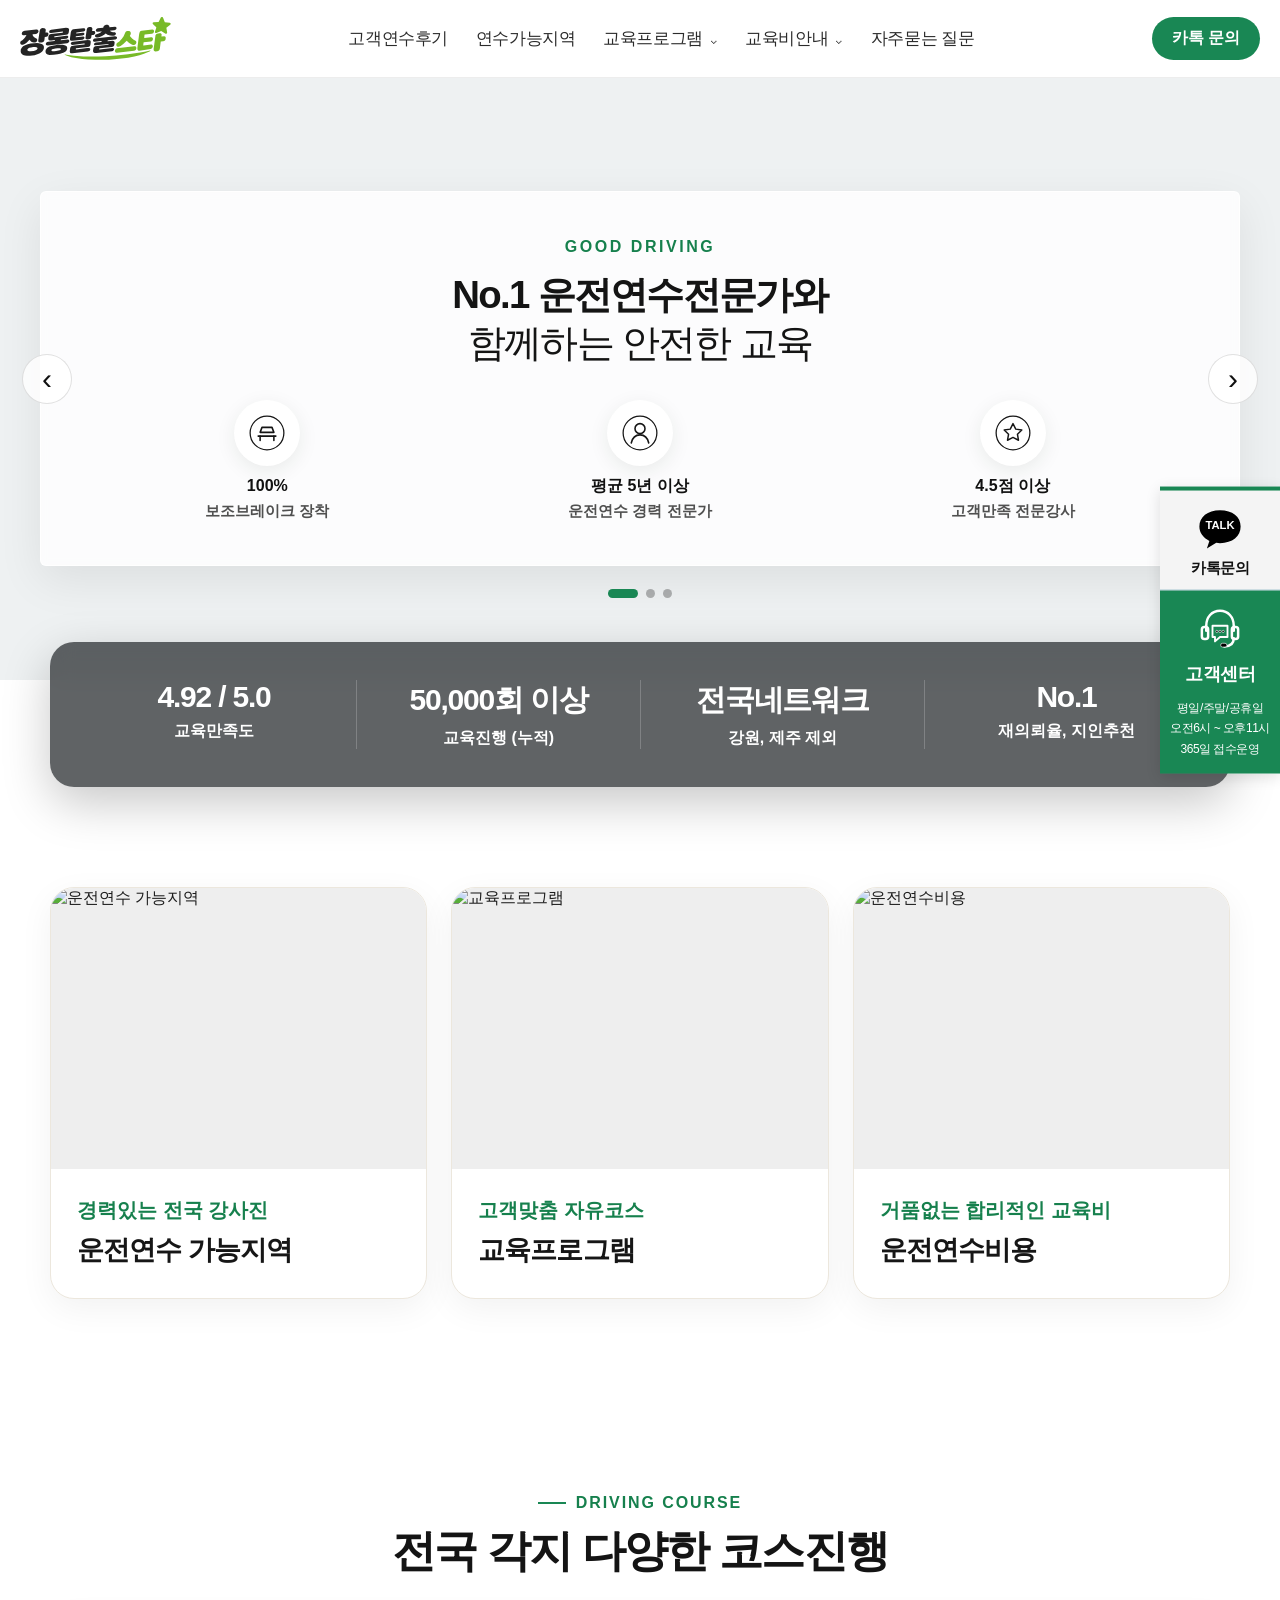
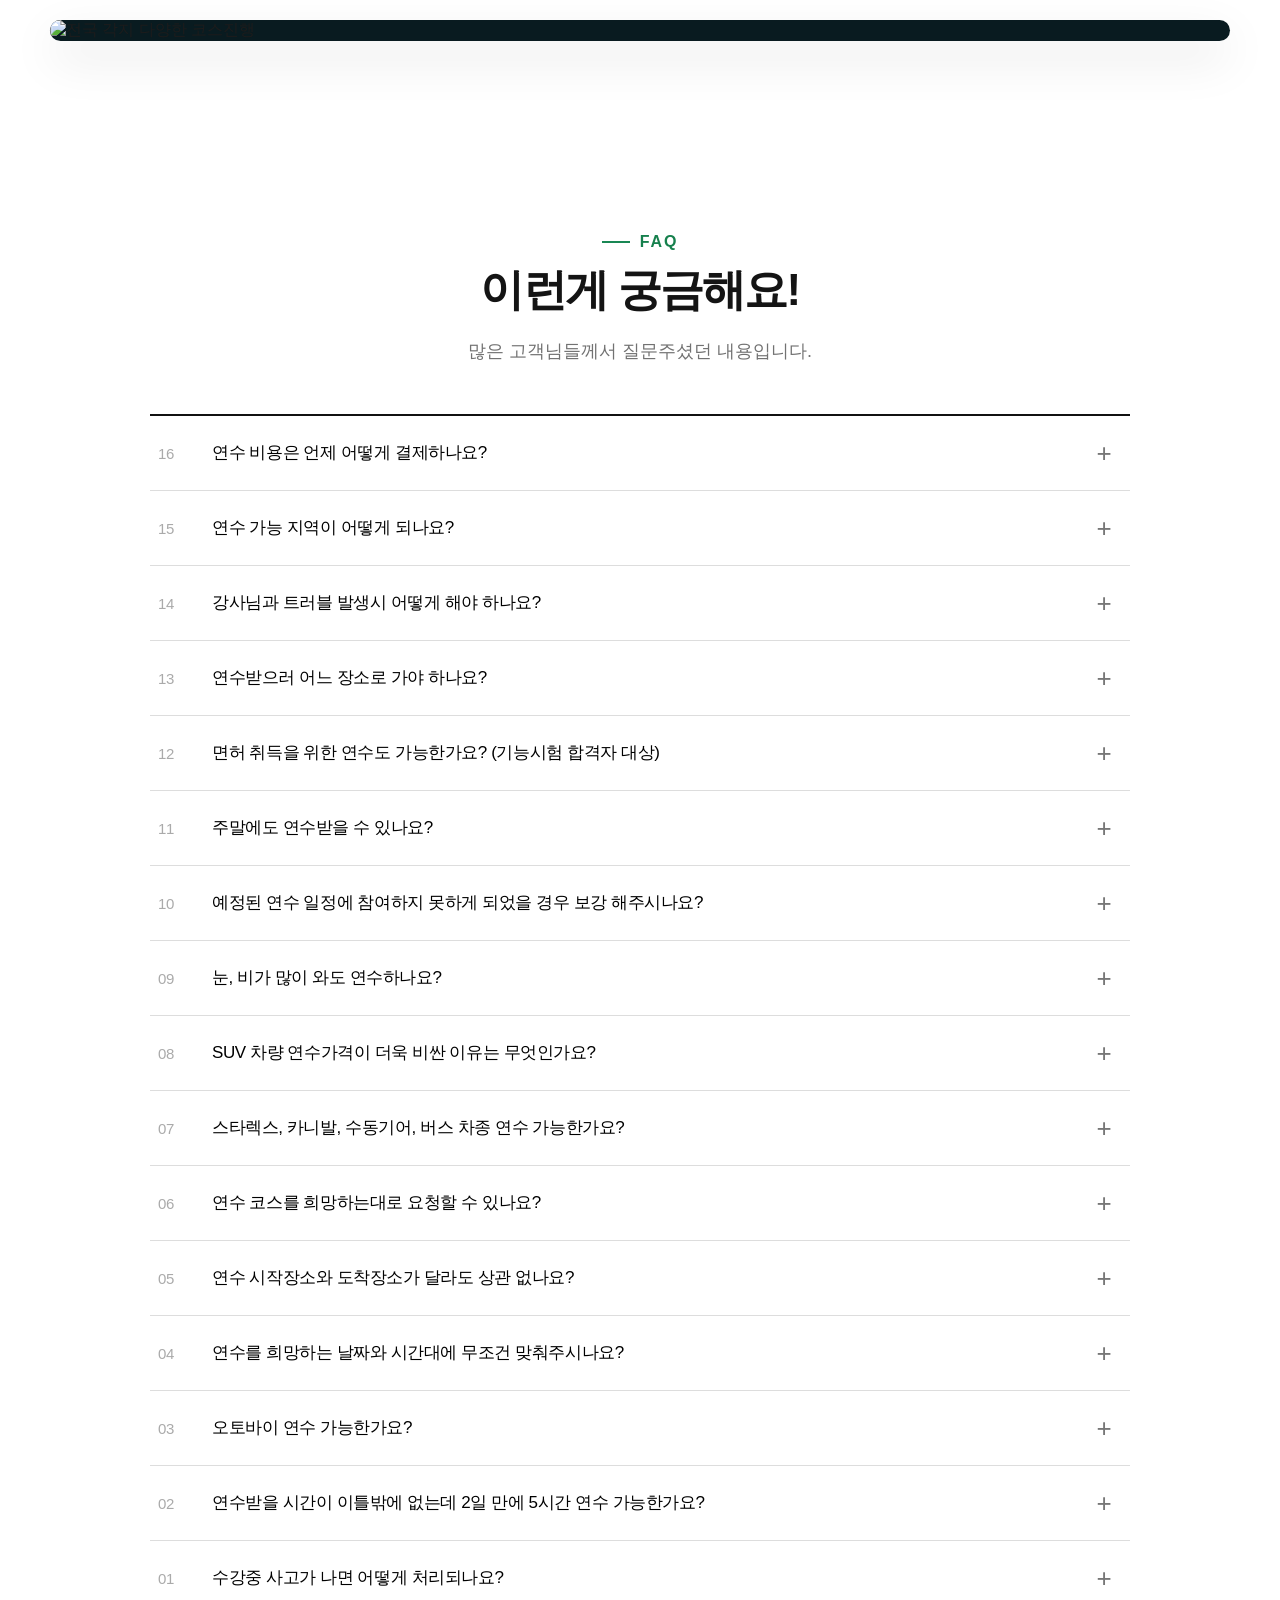
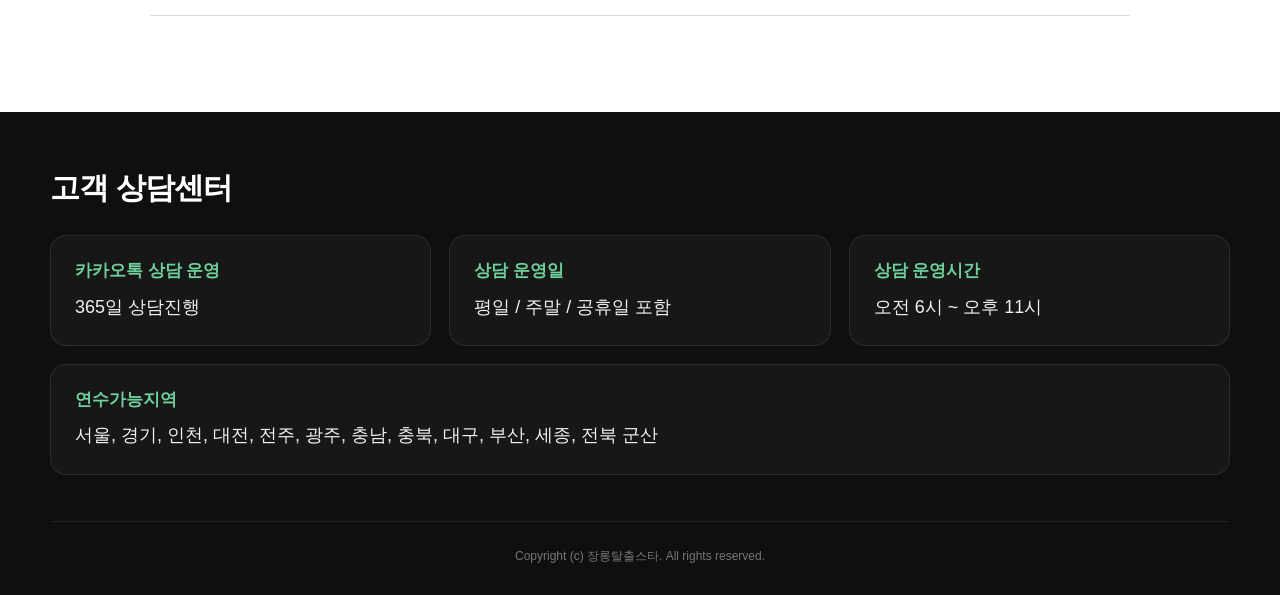
==== commit 68984eeb: "Refresh homepage CSS cache for darker statistics panel" ====
--- a/index.html
+++ b/index.html
@@ -1,5 +1,5 @@
 <!DOCTYPE html>
-<html lang="ko"><head><meta charset="utf-8"><meta name="viewport" content="width=device-width,initial-scale=1.0"><meta name="description" content="방문운전연수, 도로주행, 운전연수, 초보운전, 도로운전"><title>장롱탈출스타 운전연수 도로주행연수</title><link rel="canonical" href="https://modoomade.github.io/star/index.html"><link href="style.css?v=20261119-board-v2" rel="stylesheet"></head><body><header id="gd-header"><div class="gd-header-inner"><a class="gd-logo" href="index.html"><img alt="장롱탈출스타" class="gd-logo-img" src="images/logo-star.svg?v=20261110-final3"/></a><nav class="gd-nav"><div class="gd-nav-item"><a class="gd-nav-link" href="reviews.html">고객연수후기</a></div><div class="gd-nav-item"><a class="gd-nav-link" href="areas.html">연수가능지역</a></div><div class="gd-nav-item"><a class="gd-nav-link" href="program.html">교육프로그램 <span>⌄</span></a><div class="gd-dropdown"><a href="program-3day.html">3일반</a><a href="program-4day.html">4일반</a><a href="program-weekend.html">주말반</a><a href="program-supplement.html">보완반</a></div></div><div class="gd-nav-item"><a class="gd-nav-link" href="price.html">교육비안내 <span>⌄</span></a><div class="gd-dropdown"><a href="price-own.html">자차</a><a href="price-school.html">학원차</a><a href="price-mix.html">자차 + 학원차</a></div></div><div class="gd-nav-item"><a class="gd-nav-link" href="faq.html">자주묻는 질문</a></div></nav><a class="gd-header-cta" href="https://open.kakao.com/o/sKCo1fQi" rel="noopener noreferrer" target="_blank">카톡 문의</a><button class="gd-mobile-btn" type="button"><span></span><span></span><span></span></button></div></header><div class="gd-mobile-panel"><a href="reviews.html">고객연수후기</a><a href="areas.html">연수가능지역</a><div class="gd-mobile-label">교육프로그램</div><div class="gd-mobile-sub"><a href="program.html">전체보기</a><a href="program-3day.html">3일반</a><a href="program-4day.html">4일반</a><a href="program-weekend.html">주말반</a><a href="program-supplement.html">보완반</a></div><div class="gd-mobile-label">교육비안내</div><div class="gd-mobile-sub"><a href="price.html">전체보기</a><a href="price-own.html">자차</a><a href="price-school.html">학원차</a><a href="price-mix.html">자차 + 학원차</a></div><a href="faq.html">자주묻는 질문</a></div><main>
+<html lang="ko"><head><meta charset="utf-8"><meta name="viewport" content="width=device-width,initial-scale=1.0"><meta name="description" content="방문운전연수, 도로주행, 운전연수, 초보운전, 도로운전"><title>장롱탈출스타 운전연수 도로주행연수</title><link rel="canonical" href="https://modoomade.github.io/star/index.html"><link href="style.css?v=20261120-stats72" rel="stylesheet"></head><body><header id="gd-header"><div class="gd-header-inner"><a class="gd-logo" href="index.html"><img alt="장롱탈출스타" class="gd-logo-img" src="images/logo-star.svg?v=20261110-final3"/></a><nav class="gd-nav"><div class="gd-nav-item"><a class="gd-nav-link" href="reviews.html">고객연수후기</a></div><div class="gd-nav-item"><a class="gd-nav-link" href="areas.html">연수가능지역</a></div><div class="gd-nav-item"><a class="gd-nav-link" href="program.html">교육프로그램 <span>⌄</span></a><div class="gd-dropdown"><a href="program-3day.html">3일반</a><a href="program-4day.html">4일반</a><a href="program-weekend.html">주말반</a><a href="program-supplement.html">보완반</a></div></div><div class="gd-nav-item"><a class="gd-nav-link" href="price.html">교육비안내 <span>⌄</span></a><div class="gd-dropdown"><a href="price-own.html">자차</a><a href="price-school.html">학원차</a><a href="price-mix.html">자차 + 학원차</a></div></div><div class="gd-nav-item"><a class="gd-nav-link" href="faq.html">자주묻는 질문</a></div></nav><a class="gd-header-cta" href="https://open.kakao.com/o/sKCo1fQi" rel="noopener noreferrer" target="_blank">카톡 문의</a><button class="gd-mobile-btn" type="button"><span></span><span></span><span></span></button></div></header><div class="gd-mobile-panel"><a href="reviews.html">고객연수후기</a><a href="areas.html">연수가능지역</a><div class="gd-mobile-label">교육프로그램</div><div class="gd-mobile-sub"><a href="program.html">전체보기</a><a href="program-3day.html">3일반</a><a href="program-4day.html">4일반</a><a href="program-weekend.html">주말반</a><a href="program-supplement.html">보완반</a></div><div class="gd-mobile-label">교육비안내</div><div class="gd-mobile-sub"><a href="price.html">전체보기</a><a href="price-own.html">자차</a><a href="price-school.html">학원차</a><a href="price-mix.html">자차 + 학원차</a></div><a href="faq.html">자주묻는 질문</a></div><main>
 <section id="gd-home-hero">
   <div class="gd-home-slide gd-home-slide-01 active">
     <div class="gd-home-slide-bg"></div>
--- a/style.css
+++ b/style.css
@@ -851,7 +851,7 @@
 .gd-page-hero .gd-subnav a,.gd-page-hero-image .gd-subnav a{font-size:17px!important;font-weight:700!important}
 .gd-footer-contact-item strong,#gd-footer .gd-footer-contact-item strong{font-size:17px!important;line-height:1.5!important;font-weight:800!important}
 .gd-footer-contact-item span,#gd-footer .gd-footer-contact-item span,#gd-footer .gd-footer-contact-area span{font-size:18px!important;line-height:1.8!important;font-weight:500!important}
-.gd-home-stats .gd-stats-box{background:rgba(35,39,42,.5)!important;box-shadow:0 16px 48px rgba(0,0,0,.16)!important;backdrop-filter:blur(12px)!important;-webkit-backdrop-filter:blur(12px)!important}
+.gd-home-stats .gd-stats-box{background:rgba(35,39,42,.72)!important;box-shadow:0 16px 48px rgba(0,0,0,.22)!important;backdrop-filter:blur(12px)!important;-webkit-backdrop-filter:blur(12px)!important}
 .gd-home-stats .gd-stats-box .gd-stat,.gd-home-stats .gd-stats-box .gd-stat strong,.gd-home-stats .gd-stats-box .gd-stat span{color:#fff!important;-webkit-text-fill-color:#fff!important}
 .gd-home-stats .gd-stats-box .gd-stat{border-color:rgba(255,255,255,.2)!important}
 @media(max-width:820px){.gd-page-hero .gd-breadcrumb{font-size:15px!important}.gd-page-hero p,.gd-page-hero-image p{font-size:17px!important}.gd-page-hero .gd-subnav a,.gd-page-hero-image .gd-subnav a{font-size:16px!important}.gd-footer-contact-item strong,#gd-footer .gd-footer-contact-item strong{font-size:16px!important}.gd-footer-contact-item span,#gd-footer .gd-footer-contact-item span,#gd-footer .gd-footer-contact-area span{font-size:16px!important}}
